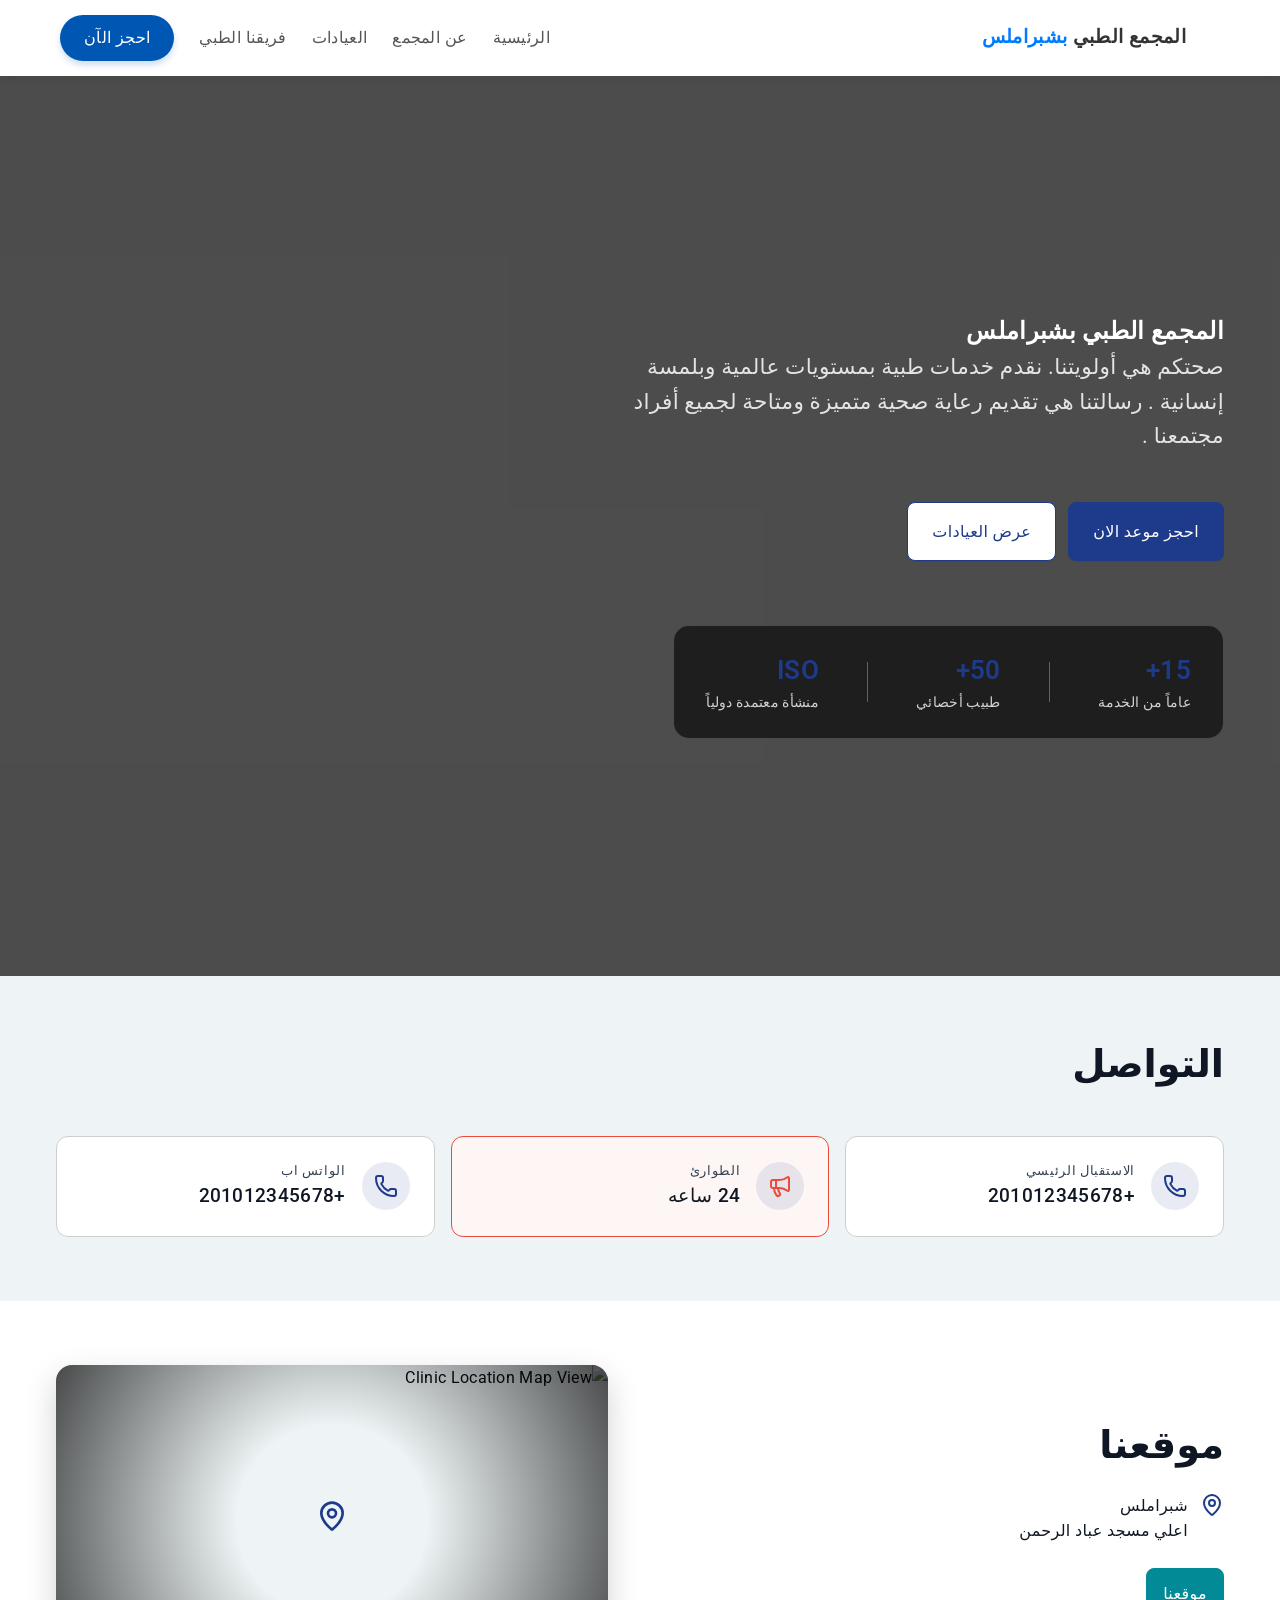
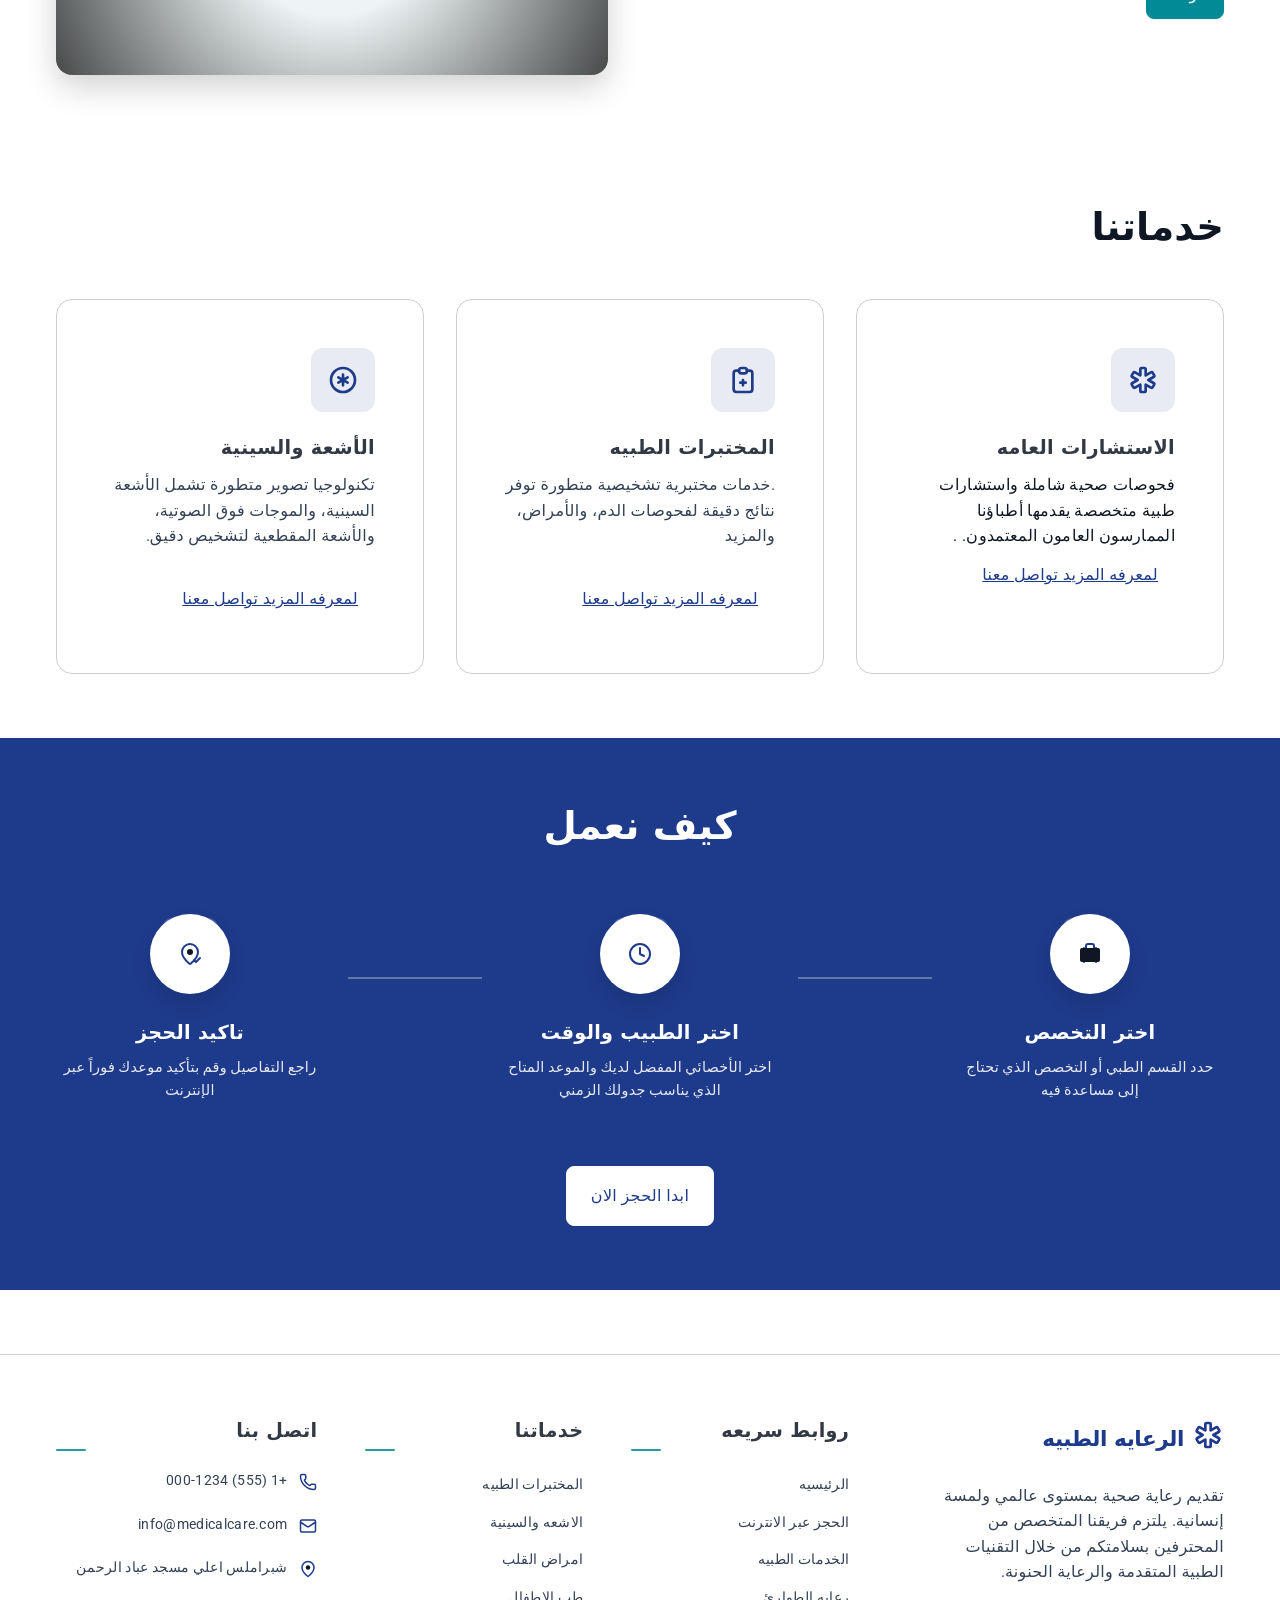
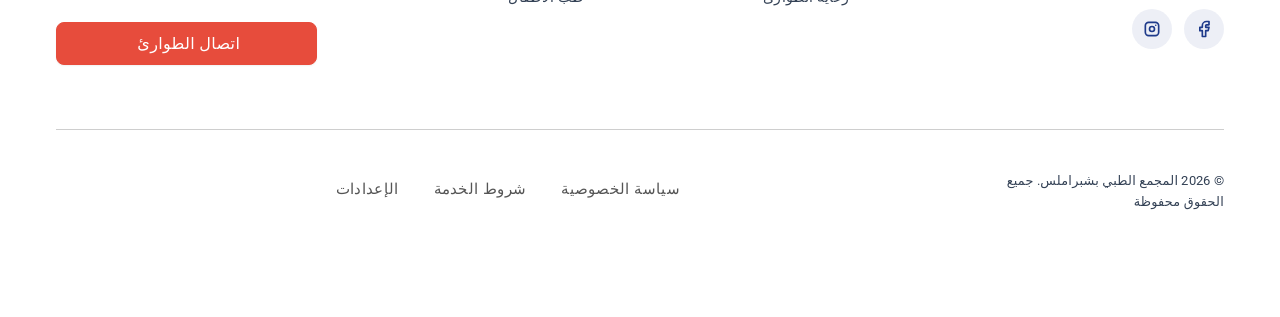
==== index.html @ 9fb85fbf "Add files via upload" ====
<!DOCTYPE html>
<html lang="ar" dir="rtl">
  <head>
    <title>المجمع الطبي بشبراملس</title>
    <meta property="og:title" content="الرعاية الطبية - Medical Care" />
    <meta name="viewport" content="width=device-width, initial-scale=1.0" />
    <meta charset="utf-8" />
    <meta property="twitter:card" content="summary_large_image" />
    <link rel="stylesheet" href="style.css">
    <link rel="stylesheet" href="index.css">
    <link rel="stylesheet" href="https://cdnjs.cloudflare.com/ajax/libs/font-awesome/6.6.0/css/all.min.css" integrity="sha512-Kc323vGBEqzTmouAECnVceyQqyqdsSiqLQISBL29aUW4U/M7pSPA/gEUZQqv1cwx4OnYxTxve5UMg5GT6L4JJg==" crossorigin="anonymous" referrerpolicy="no-referrer" />

    <style data-tag="reset-style-sheet">
      html {  line-height: 1.15;}body {  margin: 0;}* {  box-sizing: border-box;  border-width: 0;  border-style: solid;  -webkit-font-smoothing: antialiased;}p,li,ul,pre,div,h1,h2,h3,h4,h5,h6,figure,blockquote,figcaption {  margin: 0;  padding: 0;}button {  background-color: transparent;}button,input,optgroup,select,textarea {  font-family: inherit;  font-size: 100%;  line-height: 1.15;  margin: 0;}button,select {  text-transform: none;}button,[type="button"],[type="reset"],[type="submit"] {  -webkit-appearance: button;  color: inherit;}button::-moz-focus-inner,[type="button"]::-moz-focus-inner,[type="reset"]::-moz-focus-inner,[type="submit"]::-moz-focus-inner {  border-style: none;  padding: 0;}button:-moz-focus,[type="button"]:-moz-focus,[type="reset"]:-moz-focus,[type="submit"]:-moz-focus {  outline: 1px dotted ButtonText;}a {  color: inherit;  text-decoration: inherit;}pre {  white-space: normal;}input {  padding: 2px 4px;}img {  display: block;}details {  display: block;  margin: 0;  padding: 0;}summary::-webkit-details-marker {  display: none;}[data-thq="accordion"] [data-thq="accordion-content"] {  max-height: 0;  overflow: hidden;  transition: max-height 0.3s ease-in-out;  padding: 0;}[data-thq="accordion"] details[data-thq="accordion-trigger"][open] + [data-thq="accordion-content"] {  max-height: 1000vh;}details[data-thq="accordion-trigger"][open] summary [data-thq="accordion-icon"] {  transform: rotate(180deg);}html { scroll-behavior: smooth  }
    </style>
    <style data-tag="default-style-sheet">
      html {
        font-family: Roboto;
        font-size: 1rem;
      }

      body {
        font-weight: 400;
        font-style:normal;
        text-decoration: undefined;
        text-transform: undefined;
        letter-spacing: 0.02em;
        line-height: 1.6;
        color: var(--color-on-surface);
        background: var(--color-surface);

        fill: var(--color-on-surface);
      }
    </style>
    <link
      rel="stylesheet"
      href="https://unpkg.com/animate.css@4.1.1/animate.css"
    />
    <link
      rel="stylesheet"
      href="https://fonts.googleapis.com/css2?family=Google+Sans:ital,wght@0,400;0,500;0,600;0,700;1,400;1,500;1,600;1,700&amp;display=swap"
      data-tag="font"
    />
    <link
      rel="stylesheet"
      href="https://fonts.googleapis.com/css2?family=Roboto:ital,wght@0,100;0,200;0,300;0,400;0,500;0,600;0,700;0,800;0,900;1,100;1,200;1,300;1,400;1,500;1,600;1,700;1,800;1,900&amp;display=swap"
      data-tag="font"
    />
    <link
      rel="stylesheet"
      href="https://fonts.googleapis.com/css2?family=Inter:ital,wght@0,100;0,200;0,300;0,400;0,500;0,600;0,700;0,800;0,900;1,100;1,200;1,300;1,400;1,500;1,600;1,700;1,800;1,900&amp;display=swap"
      data-tag="font"
    />
    <link
      rel="stylesheet"
      href="https://fonts.googleapis.com/css2?family=Noto+Sans:ital,wght@0,100;0,200;0,300;0,400;0,500;0,600;0,700;0,800;0,900;1,100;1,200;1,300;1,400;1,500;1,600;1,700;1,800;1,900&amp;display=swap"
      data-tag="font"
    />
    <link
      rel="stylesheet"
      href="https://fonts.googleapis.com/css2?family=STIX+Two+Text:ital,wght@0,400;0,500;0,600;0,700;1,400;1,500;1,600;1,700&amp;display=swap"
      data-tag="font"
    />
    <link
      rel="stylesheet"
      href="https://unpkg.com/@teleporthq/teleport-custom-scripts/dist/style.css"
    />
  </head>
  <body>
    <link rel="stylesheet" href="./style.css" /><style>
    html, body {
        margin: 0 !important;
        padding: 0 !important;
    }
    .home-container1 {
        padding-top: 0px !important;
        margin-top: 0px !important;
    }
    .custom-nav-container {
        width: 100%;
        background-color: #ffffff;
        box-shadow: 0 2px 10px rgba(0,0,0,0.1);
        position: relative;
        z-index: 9999;
        margin: 0;
        padding: 0;
        direction: rtl;
        font-family: 'Segoe UI', Tahoma, Geneva, Verdana, sans-serif;
    }
    .custom-nav-wrapper {
        max-width: 1200px;
        margin: 0 auto;
        display: flex;
        justify-content: space-between;
        align-items: center;
        padding: 15px 20px;
    }
    .custom-nav-brand {
        display: flex;
        align-items: center;
        gap: 10px;
        text-decoration: none;
        color: #333333;
    }
    .custom-nav-logo-icon {
        color: #007bff;
        display: flex;
        align-items: center;
    }
    .custom-nav-brand-text {
        font-size: 1.2rem;
        font-weight: bold;
    }
    .custom-nav-brand-text span {
        color: #007bff;
    }
    .custom-nav-links {
        display: flex;
        align-items: center;
        gap: 25px;
    }
    .custom-nav-links a {
        text-decoration: none;
        color: #555555;
        font-weight: 500;
        transition: color 0.3s ease;
        font-size: 1rem;
    }
    .custom-nav-links a:hover {
        color: #007bff;
    }
    .custom-nav-btn {
        background-color: #0056b3;
        color: #ffffff !important;
        padding: 10px 24px;
        border-radius: 50px;
        font-weight: bold;
        transition: background-color 0.3s ease, transform 0.2s ease;
        display: inline-block;
        box-shadow: 0 4px 6px rgba(0, 86, 179, 0.2);
    }
    .custom-nav-btn:hover {
        background-color: #004085;
        transform: translateY(-1px);
    }
    @media (max-width: 768px) {
        .custom-nav-links { gap: 15px; }
        .custom-nav-brand-text { font-size: 1rem; }
        .custom-nav-btn { padding: 8px 16px; font-size: 0.9rem; }
    }
</style>

<div class="custom-nav-container">
    <div class="custom-nav-wrapper">
        <a href="index.html" class="custom-nav-brand">
            <div class="custom-nav-logo-icon">
                <svg width="24" xmlns="http://www.w3.org/2000/svg" height="24" viewBox="0 0 24 24">
                    <path d="M21 21-15.005A2 2 0 0 1 4 19.2V2.803L6.572 5.402a2 2 0 0 0 2.732.732l-.873.138a2 2 0 0 0 .805 2.594L5.999 12l-2.427 1.402a2 2 0 0 0-.732 2.732l1.732 1.003l2.32a2 2 0 0 0 2.649.6L9 17.196V20a2 2 0 0 0 2 2h2l1.15-2a2 2 0 0 0 1.5-2.004l2.428 1.403a2 2 0 0 0 2.732-.732l1-1.732l1-1.732a2 2 0 0 0-.805-2.594L18 12l2.428-1.402a2 2 0 0 0 .732-2.732l-1-1.732l-1-1.732a2 2 0 0 0-2.649-.6L15 6.02V4n2 2a2 2 0 0 0 2-2z" fill="currentColor"></path>
                </svg>
            </div>
            <span class="custom-nav-brand-text">المجمع الطبي <span>بشبراملس</span></span>
        </a>

        <div class="custom-nav-links">
            <a href="index.html">الرئيسية</a>
            <a href="about the complex.html">عن المجمع</a>
            <a href="clinics.html">العيادات</a>
            <a href="emergency.html">فريقنا الطبي</a>
            <a href="about the complex.html#bookingForm" class="custom-nav-btn">احجز الآن</a>
        </div>
    </div>
</div>
     <div class="navigation-container2">
              <div class="navigation-container3">
                <script defer="" data-name="navigation-controls">
                  document.addEventListener('DOMContentLoaded', function() {
                    (function(){
                      const nav = document.getElementById("mainNav")
                      const mobileToggle = document.getElementById("mobileMenuToggle")
                      const mobileClose = document.getElementById("mobileMenuClose")
                      const mobileOverlay = document.getElementById("mobileOverlay")
                      const mobileLinks = document.querySelectorAll(".navigation-mobile-link")

                      const openMenu = () => {
                        mobileOverlay.classList.add("is-active")
                        document.body.style.overflow = "hidden"
                        mobileToggle.setAttribute("aria-expanded", "true")
                      }

                      const closeMenu = () => {
                        mobileOverlay.classList.remove("is-active")
                        document.body.style.overflow = ""
                        mobileToggle.setAttribute("aria-expanded", "false")
                      }

                      mobileToggle.addEventListener("click", openMenu)
                      mobileClose.addEventListener("click", closeMenu)

                      mobileLinks.forEach((link) => {
                        link.addEventListener("click", closeMenu)
                      })

                      document.addEventListener("keydown", (e) => {
                        if (e.key === "Escape" && mobileOverlay.classList.contains("is-active")) {
                          closeMenu()
                        }
                      })

                      let lastScroll = 0
                      window.addEventListener("scroll", () => {
                        const currentScroll = window.pageYOffset

                        if (currentScroll <= 0) {
                          nav.style.transform = "translateY(0)"
                          return
                        }

                        if (currentScroll > lastScroll && currentScroll > 100) {
                          nav.style.transform = "translateY(-100%)"
                        } else {
                          nav.style.transform = "translateY(0)"
                        }

                        lastScroll = currentScroll
                      })

                      const themeToggle = document.getElementById("themeToggle")
                      const html = document.documentElement

                      // Initialize theme from localStorage or system preference
                      const storedTheme = localStorage.getItem("theme") || (window.matchMedia("(prefers-color-scheme: dark)").matches ? "dark" : "light")

                      applyTheme(storedTheme)

                      function applyTheme(theme) {
                        const suffix = theme === "dark" ? "dark" : "light"

                        // Update ALL active color variables to point to the correct theme
                        html.style.setProperty("--color-primary", `var(--color-primary-${suffix})`)
                        html.style.setProperty("--color-secondary", `var(--color-secondary-${suffix})`)
                        html.style.setProperty("--color-accent", `var(--color-accent-${suffix})`)
                        html.style.setProperty("--color-neutral", `var(--color-neutral-${suffix})`)
                        html.style.setProperty("--color-surface", `var(--color-surface-${suffix})`)
                        html.style.setProperty("--color-on-surface", `var(--color-on-surface-${suffix})`)
                        html.style.setProperty("--color-on-surface-secondary", `var(--color-on-surface-secondary-${suffix})`)
                        html.style.setProperty("--color-on-primary", `var(--color-on-primary-${suffix})`)
                        html.style.setProperty("--color-surface-elevated", `var(--color-surface-elevated-${suffix})`)
                        html.style.setProperty("--color-on-secondary", `var(--color-on-secondary-${suffix})`)
                        html.style.setProperty("--color-on-accent", `var(--color-on-accent-${suffix})`)
                        html.style.setProperty("--color-border", `var(--color-border-${suffix})`)
                        html.style.setProperty("--color-outline", `var(--color-outline-${suffix})`)
                        html.style.setProperty("--color-overlay", `var(--color-overlay-${suffix})`)
                        html.style.setProperty("--color-backplate", `var(--color-backplate-${suffix})`)
                        html.style.setProperty("--color-scrim", `var(--color-scrim-${suffix})`)

                        html.setAttribute("data-theme", theme)
                        localStorage.setItem("theme", theme)
                      }

                      function toggleTheme() {
                        const currentTheme = html.getAttribute("data-theme")
                        const newTheme = currentTheme === "light" ? "dark" : "light"
                        applyTheme(newTheme)
                      }

                      if (themeToggle) {
                        themeToggle.addEventListener("click", toggleTheme)
                      }
                    })()
                  });
                </script>
              </div>
            </div>
            <div class="navigation-container4">
              <div class="navigation-container5">
                <style>
                  [data-theme="light"] .navigation-icon-dark {
                    display: block;
                  }
                  [data-theme="dark"] .navigation-icon-light {
                    display: block;
                  }
                  @media (prefers-reduced-motion: reduce) {
                  .navigation-mobile-overlay {
                    transition: none;
                  }
                  }
                </style>
              </div>
            </div>
          </div>
        </navigation-wrapper>
        <div class="home-container2">
          <div class="home-container3">
            <style>
              section {
                padding: var(--spacing-4xl) 0;
                overflow: hidden;
              }
            </style>
          </div>
        </div>
        <section class="hero-section">
          <div class="hero-background">
            <video
              src="https://videos.pexels.com/video-files/5722220/5722220-hd_2048_1080_25fps.mp4"
              loop="true"
              muted="true"
              autoplay="true"
              playsinline="true"
              class="hero-video"
            ></video>
            <div class="hero-overlay"></div>
          </div>
          <div class="hero-container">
            <div class="hero-content">
              <h1>المجمع الطبي بشبراملس</h1> 
              
              <p class="home-hero-subtitle hero-subtitle">
                صحتكم هي أولويتنا. نقدم خدمات طبية بمستويات عالمية وبلمسة إنسانية . رسالتنا هي تقديم رعاية صحية متميزة ومتاحة لجميع أفراد مجتمعنا .
              </p>
              <div class="hero-actions">
                <a href="about the complex.html#bookingForm">
                  <div class="btn btn-lg btn-primary">
                    <span>احجز موعد الان</span>
                  </div>
                </a>
                <a href="clinics.html">
                  <div class="btn btn-outline btn-lg">
                    <span>عرض العيادات</span>
                  </div>
                </a>
              </div>
            </div>
            <div class="hero-trust-strip">
              <div class="trust-item">
                <span class="trust-value">15+</span>
                <span class="trust-label">عاماً من الخدمة</span>
              </div>
              <div class="trust-divider"></div>
              <div class="trust-item">
                <span class="trust-value">50+</span>
                <span class="trust-label">طبيب أخصائي</span>
              </div>
              <div class="trust-divider"></div>
              <div class="trust-item">
                <span class="trust-value">ISO</span>
                <span class="trust-label">منشأة معتمدة دولياً</span>
              </div>
            </div>
          </div>
        </section>
        <section class="contact-numbers-section">
          <div class="section-container">
            <h2 class="section-title">التواصل</h2>
            <div class="contact-grid">
              <div class="contact-card">
                <div class="contact-icon-wrapper">
                  <svg
                    width="24"
                    xmlns="http://www.w3.org/2000/svg"
                    height="24"
                    viewBox="0 0 24 24"
                  >
                    <path
                      d="M13.832 16.568a1 1 0 0 0 1.213-.303l.355-.465A2 2 0 0 1 17 15h3a2 2 0 0 1 2 2v3a2 2 0 0 1-2 2A18 18 0 0 1 2 4a2 2 0 0 1 2-2h3a2 2 0 0 1 2 2v3a2 2 0 0 1-.8 1.6l-.468.351a1 1 0 0 0-.292 1.233a14 14 0 0 0 6.392 6.384"
                      fill="none"
                      stroke="currentColor"
                      stroke-width="2"
                      stroke-linecap="round"
                      stroke-linejoin="round"
                    ></path>
                  </svg>
                </div>
                <div class="contact-info">
                  <span class="contact-label">الاستقبال الرئيسي</span>
                  <a href="tel:+18005550100">
                    <div class="contact-value">
                      <span>+201012345678</span>
                    </div>
                  </a>
                </div>
              </div>
              <div class="contact-card emergency">
                <div class="contact-icon-wrapper">
                  <svg
                    width="24"
                    xmlns="http://www.w3.org/2000/svg"
                    height="24"
                    viewBox="0 0 24 24"
                  >
                    <g
                      fill="none"
                      stroke="currentColor"
                      stroke-width="2"
                      stroke-linecap="round"
                      stroke-linejoin="round"
                    >
                      <path
                        d="M11 6a13 13 0 0 0 8.4-2.8A1 1 0 0 1 21 4v12a1 1 0 0 1-1.6.8A13 13 0 0 0 11 14H5a2 2 0 0 1-2-2V8a2 2 0 0 1 2-2z"
                      ></path>
                      <path
                        d="M6 14a12 12 0 0 0 2.4 7.2a2 2 0 0 0 3.2-2.4A8 8 0 0 1 10 14M8 6v8"
                      ></path>
                    </g>
                  </svg>
                </div>
                <div class="contact-info">
                  <span class="contact-label">الطوارئ</span>
                  <a href="tel:911">
                    <div class="contact-value"><span>24 ساعه</span></div>
                  </a>
                </div>
              </div>
              <div class="contact-card">
                <div class="contact-icon-wrapper">
                  <svg
                    width="24"
                    xmlns="http://www.w3.org/2000/svg"
                    height="24"
                    viewBox="0 0 24 24"
                  >
                    <path
                      d="M13.832 16.568a1 1 0 0 0 1.213-.303l.355-.465A2 2 0 0 1 17 15h3a2 2 0 0 1 2 2v3a2 2 0 0 1-2 2A18 18 0 0 1 2 4a2 2 0 0 1 2-2h3a2 2 0 0 1 2 2v3a2 2 0 0 1-.8 1.6l-.468.351a1 1 0 0 0-.292 1.233a14 14 0 0 0 6.392 6.384"
                      fill="none"
                      stroke="currentColor"
                      stroke-width="2"
                      stroke-linecap="round"
                      stroke-linejoin="round"
                    ></path>
                  </svg>
                </div>
                <div class="contact-info">
                  <span class="contact-label">الواتس اب</span>
                  <a href="https://wa.me/qr/KS53A2QT54MGC1">
                    <div class="contact-value">
                      <span>+201012345678</span>
                    </div>
                  </a>
                </div>
              </div>
            </div>
          </div>
        </section>
        <section class="location-section">
          <div class="section-container">
            <div class="location-split">
              <div class="location-content">
                <h2 class="section-title">موقعنا</h2>
                <div class="address-block">
                  <div class="address-icon">
                    <svg
                      width="24"
                      xmlns="http://www.w3.org/2000/svg"
                      height="24"
                      viewBox="0 0 24 24"
                    >
                      <g
                        fill="none"
                        stroke="currentColor"
                        stroke-width="2"
                        stroke-linecap="round"
                        stroke-linejoin="round"
                      >
                        <path
                          d="M20 10c0 4.993-5.539 10.193-7.399 11.799a1 1 0 0 1-1.202 0C9.539 20.193 4 14.993 4 10a8 8 0 0 1 16 0"
                        ></path>
                        <circle r="3" cx="12" cy="10"></circle>
                      </g>
                    </svg>
                  </div>
                  <div class="address-details">
                    <p class="section-content">
                      <span>شبراملس</span>
                      <br />
                      <span>اعلي مسجد عباد الرحمن</span>
                    </p>
                  </div>
                </div>
                
                <a
                  href="https://maps.google.com"
                  target="_blank"
                  rel="noreferrer noopener"
                >
                  <div target="_blank" class="btn btn-accent">
                    <span>موقعنا</span>
                  </div>
                </a>
              </div>
              <div class="location-map">
                <div class="map-placeholder">
                  <img
                    alt="Clinic Location Map View"
                    src="https://images.pexels.com/photos/7789616/pexels-photo-7789616.jpeg?auto=compress&amp;cs=tinysrgb&amp;w=1500"
                    class="map-img"
                  />
                  <div class="map-overlay">
                    <div class="map-marker">
                      <svg
                        width="32"
                        xmlns="http://www.w3.org/2000/svg"
                        height="32"
                        viewBox="0 0 24 24"
                      >
                        <g
                          fill="none"
                          stroke="var(--color-primary)"
                          stroke-width="2"
                          stroke-linecap="round"
                          stroke-linejoin="round"
                        >
                          <path
                            d="M20 10c0 4.993-5.539 10.193-7.399 11.799a1 1 0 0 1-1.202 0C9.539 20.193 4 14.993 4 10a8 8 0 0 1 16 0"
                          ></path>
                          <circle r="3" cx="12" cy="10"></circle>
                        </g>
                      </svg>
                    </div>
                  </div>
                </div>
              </div>
            </div>
          </div>
        </section>
        
        <section id="services" class="services-section">
          <div class="section-container">
            <h2 class="section-title">خدماتنا</h2>
            <div class="services-grid">
              <div class="service-card">
                <div class="service-icon">
                  <svg
                    width="32"
                    xmlns="http://www.w3.org/2000/svg"
                    height="32"
                    viewBox="0 0 24 24"
                  >
                    <path
                      d="M13 3a1 1 0 0 1 1 1v4.535l3.928-2.267a1 1 0 0 1 1.366.366l1 1.732a1 1 0 0 1-.366 1.366L16.001 12l3.927 2.269a1 1 0 0 1 .366 1.366l-1 1.732a1 1 0 0 1-1.366.366L14 15.464V20a1 1 0 0 1-1 1h-2a1 1 0 0 1-1-1v-4.536l-3.928 2.268a1 1 0 0 1-1.366-.366l-1-1.732a1 1 0 0 1 .366-1.366L7.999 12L4.072 9.732a1 1 0 0 1-.366-1.366l1-1.732a1 1 0 0 1 1.366-.366L10 8.535V4a1 1 0 0 1 1-1z"
                      fill="none"
                      stroke="currentColor"
                      stroke-width="2"
                      stroke-linecap="round"
                      stroke-linejoin="round"
                    ></path>
                  </svg>
                </div>
                <h3 class="section-subtitle">الاستشارات العامه</h3>
                <p>فحوصات صحية شاملة واستشارات طبية متخصصة يقدمها أطباؤنا الممارسون العامون المعتمدون.
                  
                  .
                </p>
                <a href="#services">
                  <div class="btn btn-link"><span>لمعرفه المزيد تواصل معنا</span></div>
                </a>
              </div>
              <div class="service-card">
                <div class="service-icon">
                  <svg
                    width="32"
                    xmlns="http://www.w3.org/2000/svg"
                    height="32"
                    viewBox="0 0 24 24"
                  >
                    <g
                      fill="none"
                      stroke="currentColor"
                      stroke-width="2"
                      stroke-linecap="round"
                      stroke-linejoin="round"
                    >
                      <path
                        d="M9 5H7a2 2 0 0 0-2 2v12a2 2 0 0 0 2 2h10a2 2 0 0 0 2-2V7a2 2 0 0 0-2-2h-2"
                      ></path>
                      <path
                        d="M9 5a2 2 0 0 1 2-2h2a2 2 0 0 1 2 2a2 2 0 0 1-2 2h-2a2 2 0 0 1-2-2m1 9h4m-2-2v4"
                      ></path>
                    </g>
                  </svg>
                </div>
                <h3 class="section-subtitle">المختبرات الطبيه</h3>
                <p class="section-content">
                  
                 .خدمات مختبرية تشخيصية متطورة توفر نتائج دقيقة لفحوصات الدم، والأمراض، والمزيد
                </p>
                <a href="#services">
                  <div class="btn btn-link"><span>لمعرفه المزيد تواصل معنا </span></div>
                </a>
              </div>
              <div class="service-card">
                <div class="service-icon">
                  <svg
                    width="32"
                    xmlns="http://www.w3.org/2000/svg"
                    height="32"
                    viewBox="0 0 24 24"
                  >
                    <path
                      d="M3 12a9 9 0 1 0 18 0a9 9 0 0 0-18 0m9-4v8m3.5-6l-7 4m7 0l-7-4"
                      fill="none"
                      stroke="currentColor"
                      stroke-width="2"
                      stroke-linecap="round"
                      stroke-linejoin="round"
                    ></path>
                  </svg>
                </div>
                <h3 class="section-subtitle">الأشعة والسينية</h3>
                <p class="section-content">
                  تكنولوجيا تصوير متطورة تشمل الأشعة السينية، والموجات فوق الصوتية، والأشعة المقطعية لتشخيص دقيق.
                </p>
                <a href="#services">
                  <div class="btn btn-link"><span>لمعرفه المزيد تواصل معنا</span></div>
                </a>
              </div>
            </div>
          </div>
        </section>
        <section class="process-section">
          <div class="section-container">
            <h2 class="section-title">كيف نعمل</h2>
            <div class="process-steps">
              <div class="step-item">
                <div class="step-number"><span>01</span></div>
                <div class="step-icon">
                  <svg
                    width="24"
                    xmlns="http://www.w3.org/2000/svg"
                    height="24"
                    viewBox="0 0 24 24"
                  >
                    <path
                      d="M12 11v4m2-2h-4m6-7V4a2 2 0 0 0-2-2h-4a2 2 0 0 0-2 2v2m10 0v14M6 6v14"
                      fill="none"
                      stroke="currentColor"
                      stroke-width="2"
                      stroke-linecap="round"
                      stroke-linejoin="round"
                    ></path>
                    <rect x="2" y="6" rx="2" width="20" height="14"></rect>
                  </svg>
                </div>
                <h4 class="step-title">اختر التخصص</h4>
                <p class="section-content">
                 حدد القسم الطبي أو التخصص الذي تحتاج إلى مساعدة فيه
                </p>
              </div>
              <div class="step-connector"></div>
              <div class="step-item">
                <div class="step-number"><span>02</span></div>
                <div class="step-icon">
                  <svg
                    width="24"
                    xmlns="http://www.w3.org/2000/svg"
                    height="24"
                    viewBox="0 0 24 24"
                  >
                    <g
                      fill="none"
                      stroke="currentColor"
                      stroke-width="2"
                      stroke-linecap="round"
                      stroke-linejoin="round"
                    >
                      <circle r="10" cx="12" cy="12"></circle>
                      <path d="M12 6v6l4 2"></path>
                    </g>
                  </svg>
                </div>
                <h4 class="step-title">اختر الطبيب والوقت</h4>
                <p class="section-content">
              اختر الأخصائي المفضل لديك والموعد المتاح الذي يناسب جدولك الزمني
                </p>
              </div>
              <div class="step-connector"></div>
              <div class="step-item">
                <div class="step-number"><span>03</span></div>
                <div class="step-icon">
                  <svg
                    width="24"
                    xmlns="http://www.w3.org/2000/svg"
                    height="24"
                    viewBox="0 0 24 24"
                  >
                    <path
                      d="m16 18l2 2l4-4M20 10c0 4.993-5.539 10.193-7.399 11.799a1 1 0 0 1-1.202 0C9.539 20.193 4 14.993 4 10a8 8 0 0 1 16 0"
                      fill="none"
                      stroke="currentColor"
                      stroke-width="2"
                      stroke-linecap="round"
                      stroke-linejoin="round"
                    ></path>
                    <circle r="3" cx="12" cy="10"></circle>
                  </svg>
                </div>
                <h4 class="step-title">تاكيد الحجز</h4>
                <p class="section-content">
                  راجع التفاصيل وقم بتأكيد موعدك فوراً عبر الإنترنت
                </p>
              </div>
            </div>
            <div class="process-footer">
              <a href="about the complex.html#bookingForm">
                <div class="btn btn-lg btn-primary">
                  <span>ابدا الحجز الان</span>
                </div>
              </a>
            </div>
          </div>
        </section>
        <section class="testimonials-section">
          
        <div class="home-container4">
          <div class="home-container5">
            <script defer="" data-name="medical-care-logic">
              document.addEventListener('DOMContentLoaded', function() {
                (function(){
                  const updateStatus = () => {
                    const indicator = document.getElementById("status-indicator")
                    if (!indicator) return

                    const now = new Date()
                    const day = now.getDay() // 0 is Sunday, 1 is Monday...
                    const hour = now.getHours()
                    const minutes = now.getMinutes()
                    const currentTime = hour + minutes / 60

                    const statusText = indicator.querySelector(".status-text")

                    // Highlighting current day in table
                    const rows = document.querySelectorAll(".hours-table tbody tr")
                    rows.forEach((row) => {
                      if (parseInt(row.dataset.day) === day) {
                        row.classList.add("active-day")
                      } else {
                        row.classList.remove("active-day")
                      }
                    })

                    let isOpen = false

                    // Simplified logic based on provided schedule
                    // Mon-Thu: 8-1, 4-9
                    if (day >= 1 && day <= 4) {
                      if ((currentTime >= 8 && currentTime < 13) || (currentTime >= 16 && currentTime < 21)) {
                        isOpen = true
                      }
                    }
                    // Fri: 8-12
                    else if (day === 5) {
                      if (currentTime >= 8 && currentTime < 12) {
                        isOpen = true
                      }
                    }
                    // Sat: 9-2
                    else if (day === 6) {
                      if (currentTime >= 9 && currentTime < 14) {
                        isOpen = true
                      }
                    }
                    // Sun: Closed (isOpen remains false)

                    if (isOpen) {
                      indicator.classList.add("open")
                      indicator.classList.remove("closed")
                      statusText.textContent = "مفتوح الان"
                    } else {
                      indicator.classList.add("closed")
                      indicator.classList.remove("open")
                      statusText.textContent = "Closed Now"
                    }
                  }

                  const initCarousel = () => {
                    const track = document.getElementById("testimonial-track")
                    const prevBtn = document.getElementById("prev-btn")
                    const nextBtn = document.getElementById("next-btn")
                    if (!track || !prevBtn || !nextBtn) return

                    let index = 0

                    const updateCarousel = () => {
                      const cardWidth = track.querySelector(".testimonial-card").offsetWidth
                      const gap = 24 // var(--spacing-xl)
                      track.style.transform = `translateX(-${index * (cardWidth + gap)}px)`
                    }

                    nextBtn.addEventListener("click", () => {
                      const totalCards = track.querySelectorAll(".testimonial-card").length
                      const visibleCards = window.innerWidth > 991 ? 3 : window.innerWidth > 767 ? 2 : 1
                      if (index < totalCards - visibleCards) {
                        index++
                        updateCarousel()
                      } else {
                        index = 0
                        updateCarousel()
                      }
                    })

                    prevBtn.addEventListener("click", () => {
                      if (index > 0) {
                        index--
                        updateCarousel()
                      } else {
                        const totalCards = track.querySelectorAll(".testimonial-card").length
                        const visibleCards = window.innerWidth > 991 ? 3 : window.innerWidth > 767 ? 2 : 1
                        index = totalCards - visibleCards
                        updateCarousel()
                      }
                    })

                    window.addEventListener("resize", updateCarousel)
                  }

                  // Execute
                  updateStatus()
                  initCarousel()
                })()
              });
            </script>
          </div>
        </div>
        <div class="home-container6">
          <div class="home-container7">
            <style>
                      @keyframes bounce {0%,100% {transform: translateY(0);}
              50% {transform: translateY(-15px);}}
            </style>
          </div>
        </div>
        <footer-wrapper class="footer-wrapper">
          <!--Footer component-->
          <div class="footer-container1">
            <footer class="footer-root">
              <div class="footer-container">
                <div class="footer-main-grid">
                  <div class="footer-column footer-brand-col">
                    <a href="Homepage.html">
                      <div class="footer-logo-link">
                        <div class="footer-logo-icon">
                          <svg
                            width="32"
                            xmlns="http://www.w3.org/2000/svg"
                            height="32"
                            viewBox="0 0 24 24"
                          >
                            <path
                              d="M13 3a1 1 0 0 1 1 1v4.535l3.928-2.267a1 1 0 0 1 1.366.366l1 1.732a1 1 0 0 1-.366 1.366L16.001 12l3.927 2.269a1 1 0 0 1 .366 1.366l-1 1.732a1 1 0 0 1-1.366.366L14 15.464V20a1 1 0 0 1-1 1h-2a1 1 0 0 1-1-1v-4.536l-3.928 2.268a1 1 0 0 1-1.366-.366l-1-1.732a1 1 0 0 1 .366-1.366L7.999 12L4.072 9.732a1 1 0 0 1-.366-1.366l1-1.732a1 1 0 0 1 1.366-.366L10 8.535V4a1 1 0 0 1 1-1z"
                              fill="none"
                              stroke="currentColor"
                              stroke-width="2"
                              stroke-linecap="round"
                              stroke-linejoin="round"
                            ></path>
                          </svg>
                        </div>
                        <span class="footer-brand-name">الرعايه الطبيه</span>
                      </div>
                    </a>
                    <p class="section-content footer-description">
                     تقديم رعاية صحية بمستوى عالمي ولمسة إنسانية. يلتزم فريقنا المتخصص من المحترفين بسلامتكم من خلال التقنيات الطبية المتقدمة والرعاية الحنونة.
                    </p>
                    <div class="footer-social-wrapper">
                      <a href="#">
                        <div aria-label="Facebook" class="footer-social-link">
                          <svg
                            width="20"
                            xmlns="http://www.w3.org/2000/svg"
                            height="20"
                            viewBox="0 0 24 24"
                          >
                            <path
                              d="M7 10v4h3v7h4v-7h3l1-4h-4V8a1 1 0 0 1 1-1h3V3h-3a5 5 0 0 0-5 5v2z"
                              fill="none"
                              stroke="currentColor"
                              stroke-width="2"
                              stroke-linecap="round"
                              stroke-linejoin="round"
                            ></path>
                          </svg>
                        </div>
                      </a>
                      <a href="#">
                        <div aria-label="Instagram" class="footer-social-link">
                          <svg
                            width="20"
                            xmlns="http://www.w3.org/2000/svg"
                            height="20"
                            viewBox="0 0 24 24"
                          >
                            <g
                              fill="none"
                              stroke="currentColor"
                              stroke-width="2"
                              stroke-linecap="round"
                              stroke-linejoin="round"
                            >
                              <path
                                d="M4 8a4 4 0 0 1 4-4h8a4 4 0 0 1 4 4v8a4 4 0 0 1-4 4H8a4 4 0 0 1-4-4z"
                              ></path>
                              <path
                                d="M9 12a3 3 0 1 0 6 0a3 3 0 0 0-6 0m7.5-4.5v.01"
                              ></path>
                            </g>
                          </svg>
                        </div>
                      </a>
                    </div>
                  </div>
                  <div class="footer-column">
                    <h3 class="footer-heading section-subtitle">روابط سريعه</h3>
                    <nav class="footer-nav">
                      <ul class="footer-link-list">
                        <li class="footer-link-item">
                          <a href="index.html">
                            <div class="footer-link"><span>الرئيسيه</span></div>
                          </a>
                        </li>
                       
                        <li class="footer-link-item">
                          <a href="about the complex.html#bookingForm">
                            <div class="footer-link">
                              <span>الحجز عبر الانترنت</span>
                            </div>
                          </a>
                        </li>
                        <li class="footer-link-item">
                          <a href="#services">
                            <div class="footer-link">
                              <span>الخدمات الطبيه</span>
                            </div>
                          </a>
                        </li>
                        <li class="footer-link-item">
                          <a href="#">
                            <div class="footer-link">
                              <span>رعايه الطوارئ</span>
                            </div>
                          </a>
                        </li>
                      </ul>
                    </nav>
                  </div>
                  <div class="footer-column">
                    <h3 class="footer-heading section-subtitle">
                     خدماتنا
                    </h3>
                    <ul class="footer-link-list">
                      <li class="footer-link-item">
                        <a href="#">
                          <div class="footer-link">
                            <span>المختبرات الطبيه</span>
                          </div>
                        </a>
                      </li>
                      <li class="footer-link-item">
                        <a href="#">
                          <div class="footer-link">
                            <span>الاشعه والسينية</span>
                          </div>
                        </a>
                      </li>
                      <li class="footer-link-item">
                        <a href="#">
                          <div class="footer-link"><span>امراض القلب</span></div>
                        </a>
                      </li>
                      <li class="footer-link-item">
                        <a href="#">
                          <div class="footer-link"><span>طب الاطفال</span></div>
                        </a>
                      </li>
                      
                    </ul>
                  </div>
                  <div class="footer-column">
                    <h3 class="footer-heading section-subtitle">اتصل بنا</h3>
                    <div class="footer-contact-list">
                      <div class="footer-contact-item">
                        <div class="footer-contact-icon">
                          <svg
                            width="18"
                            xmlns="http://www.w3.org/2000/svg"
                            height="18"
                            viewBox="0 0 24 24"
                          >
                            <path
                              d="M13.832 16.568a1 1 0 0 0 1.213-.303l.355-.465A2 2 0 0 1 17 15h3a2 2 0 0 1 2 2v3a2 2 0 0 1-2 2A18 18 0 0 1 2 4a2 2 0 0 1 2-2h3a2 2 0 0 1 2 2v3a2 2 0 0 1-.8 1.6l-.468.351a1 1 0 0 0-.292 1.233a14 14 0 0 0 6.392 6.384"
                              fill="none"
                              stroke="currentColor"
                              stroke-width="2"
                              stroke-linecap="round"
                              stroke-linejoin="round"
                            ></path>
                          </svg>
                        </div>
                        <span class="footer-contact-text">
                          +1 (555) 000-1234
                        </span>
                      </div>
                      <div class="footer-contact-item">
                        <div class="footer-contact-icon">
                          <svg
                            width="18"
                            xmlns="http://www.w3.org/2000/svg"
                            height="18"
                            viewBox="0 0 24 24"
                          >
                            <g
                              fill="none"
                              stroke="currentColor"
                              stroke-width="2"
                              stroke-linecap="round"
                              stroke-linejoin="round"
                            >
                              <path
                                d="m22 7l-8.991 5.727a2 2 0 0 1-2.009 0L2 7"
                              ></path>
                              <rect
                                x="2"
                                y="4"
                                rx="2"
                                width="20"
                                height="16"
                              ></rect>
                            </g>
                          </svg>
                        </div>
                        <span class="footer-contact-text">
                          info@medicalcare.com
                        </span>
                      </div>
                      <div class="footer-contact-item">
                        <div class="footer-contact-icon">
                          <svg
                            width="18"
                            xmlns="http://www.w3.org/2000/svg"
                            height="18"
                            viewBox="0 0 24 24"
                          >
                            <path
                              d="M20 10c0 6-8 12-8 12s-8-6-8-12a8 8 0 0 1 16 0Z"
                              fill="none"
                              stroke="currentColor"
                              stroke-width="2"
                              stroke-linecap="round"
                              stroke-linejoin="round"
                            ></path>
                            <circle r="3" cx="12" cy="10"></circle>
                          </svg>
                        </div>
                        <span class="footer-contact-text">
                         شبراملس اعلي مسجد عباد الرحمن
                        </span>
                      </div>
                    </div>
                    <div class="footer-cta-box">
                      <a href="#">
                        <div
                          class="btn footer-emergency-btn btn-sm btn-primary"
                        >
                          <span>اتصال الطوارئ</span>
                          <a href="tel:+201000000000"></a>
                        </div>
                      </a>
                    </div>
                  </div>
                </div>
                <div class="footer-bottom-bar">
                  <div class="footer-copyright section-content">
                    <span>© 2026 المجمع الطبي بشبراملس. جميع الحقوق محفوظة</span>
                  </div>
                 <style>
    /* الحاوية الرئيسية للروابط الثلاثة */
    .footer-links-container {
        display: flex !important;       /* إجبار المتصفح على تفعيل نظام الـ Flex */
        flex-direction: row;            /* جعل الروابط تترتب أفقياً بجانب بعضها */
        justify-content: center;        /* توسيط الروابط في منتصف الشاشة */
        gap: 35px !important;           /* زيادة المسافة الفاصلة بين كل رابط والثاني لإنهاء الالتصاق */
        margin-top: 15px;               /* مسافة علوية عن العناصر السابقة */
        margin-bottom: 20px;            /* مسافة سفلية قبل سطر الحقوق */
        width: 100%;
        direction: rtl;                 /* ترتيب الكلام العربي من اليمين لليسار */
    }

    /* تنسيق الروابط المفردة */
    .footer-custom-link {
        color: #555555 !important;      /* لون رمادي واضح */
        text-decoration: none !important; /* إزالة الخط السفلي الافتراضي */
        font-size: 15px;                /* حجم خط مناسب ومقروء */
        font-family: sans-serif;
        display: inline-block;          /* إعطاء الرابط مساحة خاصة به */
        transition: color 0.3s ease;
    }

    /* تأثير الماوس */
    .footer-custom-link:hover {
        color: #007bff !important;      /* التحول للأزرق عند التمرير */
        text-decoration: underline !important;
    }
</style>

<div class="footer-links-container">
    <a href="legal.html?page=privacy" class="footer-custom-link">سياسة الخصوصية</a>
    <a href="legal.html?page=terms" class="footer-custom-link">شروط الخدمة</a>
    <a href="legal.html?page=settings" class="footer-custom-link">الإعدادات</a>
</div>
                </div>
              </div>
            </footer>
            <div class="footer-container2">
              <div class="footer-container3">
                <script defer="" data-name="footer-interactivity">
                  document.addEventListener('DOMContentLoaded', function() {
                    (function(){
                      // Simple script to handle dynamic year if needed, though 2026 is specified
                      const copyrightElement = document.querySelector(".footer-copyright")
                      if (copyrightElement) {
                        const currentYear = new Date().getFullYear()
                        // Using 2026 as per brand mandate, but logic is here for future
                      }

                      // Emergency button click simulation
                      const emergencyBtn = document.querySelector(".footer-emergency-btn")
                      if (emergencyBtn) {
                        emergencyBtn.addEventListener("click", (e) => {
                          e.preventDefault()
                          // In a real app, this would trigger a phone call or emergency protocol
                          console.log("Emergency protocol initiated...")
                          alert("Connecting to Emergency Services...")
                        })
                      }

                      // Social links hover micro-interaction
                      const socialLinks = document.querySelectorAll(".footer-social-link")
                      socialLinks.forEach((link) => {
                        link.addEventListener("mouseenter", () => {
                          link.style.transition = "all 0.3s cubic-bezier(0.175, 0.885, 0.32, 1.275)"
                        })
                      })
                    })()
                  });
                </script>
              </div>
            </div>
          </div>
        </footer-wrapper>
      </div>
    </div>
  </body>



  
</html>
---- style.css ----
:root {
  --spacing-lg: 1rem;
  --spacing-md: 0.75rem;
  --spacing-sm: 0.5rem;
  --spacing-xl: 1.5rem;
  --spacing-xs: 0.25rem;
  --color-scrim: var(--color-scrim-light);
  --spacing-2xl: 2rem;
  --spacing-3xl: 3rem;
  --spacing-4xl: 4rem;
  --color-accent: var(--color-accent-light);
  --color-border: var(--color-border-light);
  --font-size-lg: clamp(1.125rem, 1.2rem, 1.25rem);
  --font-size-sm: clamp(0.875rem, 0.9rem, 0.95rem);
  --font-size-xl: clamp(1.25rem, 1.35rem, 1.5rem);
  --font-size-xs: clamp(0.75rem, 0.8rem, 0.85rem);
  --color-neutral: var(--color-neutral-light);
  --color-outline: var(--color-outline-light);
  --color-overlay: var(--color-overlay-light);
  --color-primary: var(--color-primary-light);
  --color-surface: var(--color-surface-light);
  --font-size-2xl: clamp(1.5rem, 1.6rem, 1.8rem);
  --font-size-3xl: clamp(2.2rem, 2.4rem, 2.8rem);
  --font-size-4xl: clamp(3rem, 3.4rem, 4rem);
  --font-size-base: clamp(0.95rem, 1rem, 1rem);
  --shadow-level-1: 0 1px 2px rgba(0,0,0,0.06);
  --shadow-level-2: 0 4px 12px rgba(0,0,0,0.10);
  --shadow-level-3: 0 12px 32px rgba(0,0,0,0.18);
  --color-backplate: var(--color-backplate-light);
  --color-on-accent: var(--color-on-accent-light);
  --color-secondary: var(--color-secondary-light);
  --border-radius-lg: 12px;
  --border-radius-md: 8px;
  --border-radius-sm: 4px;
  --border-radius-xl: 16px;
  --color-on-primary: var(--color-on-primary-light);
  --color-on-surface: var(--color-on-surface-light);
  --color-scrim-dark: color-mix(in oklab, #ffffff 70%, transparent);
  --font-family-body: "Roboto", system-ui, -apple-system, "Segoe UI", "Helvetica Neue", Arial, sans-serif;
  --font-weight-body: 400;
  --line-height-body: 1.6;
  --color-accent-dark: #38E0FF;
  --color-border-dark: color-mix(in oklab, var(--color-surface-dark) 85%, white);
  --color-scrim-light: color-mix(in oklab, #000000 70%, transparent);
  --content-max-width: 76rem;
  --border-radius-card: var(--border-radius-md);
  --border-radius-full: 9999px;
  --border-radius-none: 0px;
  --color-accent-light: #028A96;
  --color-border-light: color-mix(in oklab, var(--color-surface-light) 85%, black);
  --color-neutral-dark: #4B5563;
  --color-on-secondary: var(--color-on-secondary-light);
  --color-outline-dark: color-mix(in oklab, var(--color-surface-dark) 70%, white);
  --color-overlay-dark: color-mix(in oklab, #ffffff 40%, transparent);
  --color-primary-dark: #3B5BCB;
  --color-surface-dark: #0F1720;
  --font-style-heading: normal;
  --font-weight-medium: 500;
  --color-neutral-light: #D1D5DB;
  --color-outline-light: color-mix(in oklab, var(--color-surface-light) 70%, black);
  --color-overlay-light: color-mix(in oklab, #000000 40%, transparent);
  --color-primary-light: #1E3A8A;
  --color-surface-light: #FFFFFF;
  --font-family-heading: "Google Sans", system-ui, -apple-system, "Segoe UI", Roboto, "Helvetica Neue", Arial, sans-serif;
  --font-weight-heading: 600;
  --letter-spacing-body: 0.02em;
  --line-height-heading: 1.25;
  --color-backplate-dark: color-mix(in oklab, #ffffff 60%, transparent);
  --color-on-accent-dark: #0F1720;
  --color-secondary-dark: #31C3CC;
  --divider-value-border: 1px solid var(--color-border);
  --dl-layout-size-large: 144px;
  --dl-layout-size-small: 48px;
  --dl-layout-space-unit: 16px;
  --border-radius-control: var(--border-radius-md);
  --color-backplate-light: color-mix(in oklab, #000000 60%, transparent);
  --color-on-accent-light: #FFFFFF;
  --color-on-primary-dark: #0F1720;
  --color-on-surface-dark: #E6F0F6;
  --color-secondary-light: #0A7E83;
  --divider-value-neutral: 1px solid var(--color-neutral);
  --divider-value-outline: 1px solid var(--color-outline);
  --dl-layout-size-medium: 96px;
  --dl-layout-size-xlarge: 192px;
  --dl-layout-size-xsmall: 16px;
  --font-style-subheading: normal;
  --color-on-primary-light: #FFFFFF;
  --color-on-surface-light: #0F1724;
  --color-surface-elevated: var(--color-surface-elevated-light);
  --dl-color-theme-accent1: #FFFFFF;
  --dl-color-theme-accent2: #F5D1B0;
  --dl-layout-radius-round: 50%;
  --dl-layout-size-xxlarge: 288px;
  --letter-spacing-heading: 0.0em;
  --text-transform-heading: none;
  --color-on-secondary-dark: #0F1720;
  --dl-color-theme-primary1: #BF4408;
  --dl-color-theme-primary2: #E65103;
  --dl-layout-size-maxwidth: 1400px;
  --color-on-secondary-light: #FFFFFF;
  --dl-layout-radius-radius2: 2px;
  --dl-layout-radius-radius4: 4px;
  --dl-layout-radius-radius8: 8px;
  --dl-layout-space-halfunit: 8px;
  --dl-layout-space-sixunits: 96px;
  --dl-layout-space-twounits: 32px;
  --dl-color-theme-secondary1: #FFFFFF;
  --dl-color-theme-secondary2: #FBF1EB;
  --dl-layout-space-fiveunits: 80px;
  --dl-layout-space-fourunits: 64px;
  --color-on-surface-secondary: var(--color-on-surface-secondary-light);
  --dl-layout-space-threeunits: 48px;
  --color-surface-elevated-dark: color-mix(in oklab, var(--color-surface-dark) 92%, var(--color-secondary-dark));
  --dl-color-theme-neutral-dark: #191818;
  --dl-layout-radius-cardradius: 8px;
  --color-surface-elevated-light: color-mix(in oklab, var(--color-surface-light) 92%, var(--color-secondary-light));
  --dl-color-theme-neutral-light: #FBFAF9;
  --dl-layout-radius-imageradius: 8px;
  --dl-layout-radius-inputradius: 24px;
  --dl-layout-radius-buttonradius: 24px;
  --color-on-surface-secondary-dark: #B8C6D2;
  --dl-layout-space-oneandhalfunits: 24px;
  --color-on-surface-secondary-light: #334155;
}
 
.button {
  color: var(--dl-color-theme-neutral-dark);
  display: inline-block;
  padding: 0.5rem 1rem;
  border-color: var(--dl-color-theme-neutral-dark);
  border-width: 1px;
  border-radius: 4px;
  background-color: var(--dl-color-theme-neutral-light);
}
 
.input {
  color: var(--dl-color-theme-neutral-dark);
  cursor: auto;
  padding: 0.5rem 1rem;
  border-color: var(--dl-color-theme-neutral-dark);
  border-width: 1px;
  border-radius: 4px;
  background-color: var(--dl-color-theme-neutral-light);
}
 
.textarea {
  color: var(--dl-color-theme-neutral-dark);
  cursor: auto;
  padding: 0.5rem;
  border-color: var(--dl-color-theme-neutral-dark);
  border-width: 1px;
  border-radius: 4px;
  background-color: var(--dl-color-theme-neutral-light);
}
 
.list {
  width: 100%;
  margin: 1em 0px 1em 0px;
  display: block;
  padding: 0px 0px 0px 1.5rem;
  list-style-type: none;
  list-style-position: outside;
}
 
.list-item {
  display: list-item;
}
 
.teleport-show {
  display: flex !important;
  transform: none !important;
}
 
.thq-input {
  color: var(--dl-color-theme-neutral-dark);
  cursor: auto;
  outline: none;
  padding: 0.5rem 1rem;
  align-self: stretch;
  text-align: center;
  border-color: var(--dl-color-theme-neutral-dark);
  border-width: 1px;
  border-radius: var(--dl-layout-radius-inputradius);
  background-color: var(--dl-color-theme-neutral-light);
}
 
.thq-input:focus {
  outline: 1px solid var(--dl-color-theme-primary1);
}
 
.thq-button-filled {
  gap: var(--dl-layout-space-halfunit);
  fill: var(--dl-color-theme-secondary1);
  color: var(--dl-color-theme-secondary1);
  cursor: pointer;
  display: flex;
  transition: 0.3s;
  align-items: center;
  font-weight: bold;
  padding-top: var(--dl-layout-space-halfunit);
  white-space: nowrap;
  border-color: var(--dl-color-theme-primary1);
  border-width: 1px;
  padding-left: var(--dl-layout-space-oneandhalfunits);
  border-radius: var(--dl-layout-radius-buttonradius);
  padding-right: var(--dl-layout-space-oneandhalfunits);
  padding-bottom: var(--dl-layout-space-halfunit);
  justify-content: center;
  background-color: var(--dl-color-theme-primary1);
}
 
.thq-button-filled:hover {
  fill: var(--dl-color-theme-secondary2);
  color: var(--dl-color-theme-secondary2);
  border-color: var(--dl-color-theme-primary2);
  background-color: var(--dl-color-theme-primary2);
}
 
.thq-button-outline {
  gap: var(--dl-layout-space-halfunit);
  fill: var(--dl-color-theme-primary1);
  color: var(--dl-color-theme-primary1);
  border: 1px solid;
  cursor: pointer;
  display: flex;
  transition: 0.3s;
  align-items: center;
  font-weight: bold;
  padding-top: var(--dl-layout-space-halfunit);
  white-space: nowrap;
  border-color: var(--dl-color-theme-primary1);
  padding-left: var(--dl-layout-space-oneandhalfunits);
  border-radius: var(--dl-layout-radius-buttonradius);
  padding-right: var(--dl-layout-space-oneandhalfunits);
  padding-bottom: var(--dl-layout-space-halfunit);
  justify-content: center;
}
 
.thq-button-outline:hover {
  fill: var(--dl-color-theme-secondary2);
  color: var(--dl-color-theme-secondary2);
  border-color: var(--dl-color-theme-primary2);
  background-color: var(--dl-color-theme-primary2);
}
 
.thq-button-flat {
  gap: var(--dl-layout-space-halfunit);
  fill: var(--dl-color-theme-primary1);
  color: var(--dl-color-theme-primary1);
  cursor: pointer;
  display: flex;
  transition: 0.3s;
  align-items: center;
  font-weight: bold;
  padding-top: var(--dl-layout-space-halfunit);
  white-space: nowrap;
  border-color: transparent;
  border-width: 1px;
  padding-left: var(--dl-layout-space-oneandhalfunits);
  border-radius: var(--dl-layout-radius-buttonradius);
  padding-right: var(--dl-layout-space-oneandhalfunits);
  padding-bottom: var(--dl-layout-space-halfunit);
  justify-content: center;
}
 
.thq-button-flat:hover {
  fill: var(--dl-color-theme-secondary1);
  color: var(--dl-color-theme-secondary1);
  border-color: var(--dl-color-theme-primary2);
  background-color: var(--dl-color-theme-primary2);
}
 
.thq-heading-1 {
  font-size: 48px;
  font-family: STIX Two Text;
  font-weight: 700;
  line-height: 1.5;
}
 
.thq-heading-2 {
  font-size: 35px;
  font-family: STIX Two Text;
  font-weight: 600;
  line-height: 1.5;
}
 
.thq-heading-3 {
  font-size: 26px;
  font-family: STIX Two Text;
  font-weight: 600;
  line-height: 1.5;
}
 
.thq-body-large {
  font-size: 18px;
  font-family: Noto Sans;
  line-height: 1.5;
}
 
.thq-body-small {
  font-size: 16px;
  font-family: Noto Sans;
  line-height: 1.5;
}
 
.thq-team-image-round {
  width: 80px;
  height: 80px;
  object-fit: cover;
  border-radius: 50%;
}
 
.thq-section-padding {
  width: 100%;
  display: flex;
  padding: var(--dl-layout-space-fiveunits);
  position: relative;
  align-items: center;
  flex-direction: column;
}
 
.thq-section-max-width {
  width: 100%;
  max-width: var(--dl-layout-size-maxwidth);
}
 
.thq-img-ratio-1-1 {
  width: 100%;
  object-fit: cover;
  aspect-ratio: 1/1;
  border-radius: var(--dl-layout-radius-imageradius);
}
 
.thq-img-ratio-16-9 {
  width: 100%;
  object-fit: cover;
  aspect-ratio: 16/9;
  border-radius: var(--dl-layout-radius-imageradius);
}
 
.thq-img-ratio-4-3 {
  width: 100%;
  object-fit: cover;
  aspect-ratio: 4/3;
  border-radius: var(--dl-layout-radius-imageradius);
}
 
.thq-img-ratio-4-6 {
  width: 100%;
  object-fit: cover;
  aspect-ratio: 4/6;
  border-radius: var(--dl-layout-radius-imageradius);
}
 
.thq-img-round {
  width: 100%;
  border-radius: var(--dl-layout-radius-round);
}
 
.thq-flex-column {
  gap: var(--dl-layout-space-twounits);
  display: flex;
  overflow: hidden;
  position: relative;
  align-items: center;
  flex-direction: column;
}
 
.thq-flex-row {
  gap: var(--dl-layout-space-twounits);
  display: flex;
  overflow: hidden;
  position: relative;
  align-items: center;
}
 
.thq-grid-6 {
  display: grid;
  grid-gap: var(--dl-layout-space-twounits);
  grid-template-columns: 1fr 1fr 1fr 1fr 1fr 1fr;
}
 
.thq-grid-5 {
  display: grid;
  grid-gap: var(--dl-layout-space-twounits);
  grid-template-columns: 1fr 1fr 1fr 1fr 1fr;
}
 
.thq-card {
  gap: var(--dl-layout-space-oneandhalfunits);
  display: flex;
  padding: var(--dl-layout-space-twounits);
  align-items: stretch;
  border-radius: var(--dl-layout-radius-cardradius);
  flex-direction: column;
}
 
.thq-box-shadow {
  box-shadow: 0px 0px 5px -2px var(--dl-color-theme-neutral-dark);
}
 
.thq-grid-3 {
  display: grid;
  grid-gap: var(--dl-layout-space-twounits);
  grid-template-columns: 1fr 1fr 1fr;
}
 
.thq-grid-4 {
  display: grid;
  grid-gap: var(--dl-layout-space-twounits);
  grid-template-columns: 1fr 1fr 1fr 1fr;
}
 
.thq-grid-2 {
  width: 100%;
  display: grid;
  grid-gap: var(--dl-layout-space-twounits);
  grid-template-columns: 1fr 1fr;
}
 
.thq-checkbox {
  width: var(--dl-layout-size-xsmall);
  height: var(--dl-layout-size-xsmall);
}
 
.thq-select {
  cursor: pointer;
  appearance: none;
  padding-top: var(--dl-layout-space-halfunit);
  padding-left: var(--dl-layout-space-unit);
  border-radius: var(--dl-layout-radius-inputradius);
  padding-right: var(--dl-layout-space-twounits);
  padding-bottom: var(--dl-layout-space-halfunit);
  background-color: var(--dl-color-theme-neutral-light);
  background-image: url('data:image/svg+xml;charset=US-ASCII,%3Csvg width%3D%2220%22 height%3D%2220%22 xmlns%3D%22http%3A//www.w3.org/2000/svg%22 viewBox%3D%220 0 20 20%22 fill%3D%22%23000%22%3E%3Cpath d%3D%22M4.293 7.293a1 1 0 011.414 0L10 11.586l4.293-4.293a1 1 0 111.414 1.414l-5 5a1 1 0 01-1.414 0l-5-5a1 1 0 010-1.414z%22/%3E%3C/svg%3E');
  background-repeat: no-repeat;
  background-position: right 8px center;
}
 
.thq-divider-horizontal {
  width: 100%;
  height: 1px;
  background-color: var(--dl-color-theme-neutral-dark);
}
 
.thq-icon-small {
  width: 24px;
  height: 24px;
}
 
.thq-button-icon {
  fill: var(--dl-color-theme-secondary1);
  padding: 3px;
  transition: 0.3s;
  border-radius: var(--dl-layout-radius-round);
}
 
.thq-button-icon:hover {
  fill: var(--dl-color-theme-secondary2);
}
 
.thq-icon-medium {
  width: var(--dl-layout-size-small);
  height: var(--dl-layout-size-small);
}
 
.thq-icon-x-small {
  width: var(--dl-layout-size-xsmall);
  height: var(--dl-layout-size-xsmall);
}
 
.thq-link {
  cursor: pointer;
  display: inline-block;
  overflow: hidden;
  background: linear-gradient(to right, var(--dl-color-theme-primary1) 50%, var(--dl-color-theme-neutral-dark) 50%);
  transition: background-position 300ms ease;
  font-weight: 600;
  background-clip: text;
  background-size: 200% 100%;
  background-position: 100%;
  -webkit-text-fill-color: transparent;
}
 
.thq-link:hover {
  background-position: 0 100%;
}
 
.thq-grid-auto-300 {
  display: grid;
  grid-gap: var(--dl-layout-space-oneandhalfunits);
  grid-template-columns: repeat(auto-fit, minmax(300px, 1fr));
}
 
.thq-animated-group-vertical-reverse {
  gap: var(--dl-layout-space-unit);
  width: 100%;
  display: flex;
  animation: scroll-y 20s linear infinite;
  align-items: flex-start;
  flex-direction: column;
  justify-content: space-around;
  animation-direction: reverse;
}
 
.thq-animated-group-horizontal-reverse {
  gap: var(--dl-layout-space-unit);
  display: flex;
  animation: scroll-x 20s linear infinite;
  min-width: 100%;
  align-items: center;
  flex-shrink: 0;
  justify-content: space-around;
  animation-direction: reverse;
}
 
.thq-animated-group-vertical {
  gap: var(--dl-layout-space-unit);
  width: 100%;
  display: flex;
  animation: scroll-y 20s linear infinite;
  align-items: flex-start;
  flex-direction: column;
  justify-content: space-around;
}
 
.thq-animated-group-horizontal {
  gap: var(--dl-layout-space-unit);
  display: flex;
  animation: scroll-x 20s linear infinite;
  min-width: 100%;
  align-items: center;
  flex-shrink: 0;
  justify-content: space-around;
}
 
.thq-animated-group-container-vertical {
  gap: var(--dl-layout-space-unit);
  display: flex;
  overflow: hidden;
  flex-direction: column;
}
 
.thq-animated-group-container-horizontal {
  gap: var(--dl-layout-space-unit);
  display: flex;
  overflow: hidden;
}
 
.thq-mask-image-vertical {
  mask-image: linear-gradient(to bottom, transparent, black 1%, black 99%, transparent);
}
 
.thq-mask-image-horizontal {
  mask-image: linear-gradient(to right, transparent, black 1%, black 99%, transparent);
}
 
.thq-img-scale {
  transition: 0.3s;
}
 
.thq-img-scale:hover {
  scale: 1.05;
}
 
.thq-animated-card-bg-1 {
  width: 100%;
  height: 100%;
  transition: transform 0.3s;
  border-radius: var(--dl-layout-radius-cardradius);
  background-color: var(--dl-color-theme-accent1);
}
 
.thq-animated-card-bg-2 {
  transition: transform 0.3s;
  border-radius: var(--dl-layout-radius-cardradius);
  background-color: var(--dl-color-theme-accent2);
}
 
.thq-button-animated {
  outline: none;
  z-index: 1;
  overflow: hidden;
  position: relative;
  border-width: 2px;
}
 
.thq-input::placeholder {
  text-align: center;
  vertical-align: middle;
}
 
.thq-animated-group-container-vertical:hover div {
  animation-play-state: paused;
}
 
.thq-animated-group-container-horizontal:hover div {
  animation-play-state: paused;
}
 
.thq-animated-card-bg-2:has([data-animated="true"]:hover) {
  transform: translate3d(0px, 0px, 0px) scale3d(1, 1, 1) rotateX(0deg) rotateY(0deg) rotateZ(3deg) skew(0deg, 0deg);
}
 
.thq-animated-card-bg-1:has([data-animated="true"]:hover) {
  transform: translate3d(0px, 0px, 0px) scale3d(1, 1, 1) rotateX(0deg) rotateY(0deg) rotateZ(-6deg) skew(0deg, 0deg);
}
 
.thq-button-animated:before {
  top: 0;
  left: -20%;
  color: var(--dl-color-theme-neutral-light);
  width: 200%;
  height: 101%;
  content: "";
  z-index: 1;
  position: absolute;
  transform: scaleX(0);
  transition: transform 0.5s;
  border-radius: var(--dl-layout-radius-buttonradius);
  background-color: var(--dl-color-theme-neutral-dark);
  transform-origin: 0 0;
  transition-timing-function: cubic-bezier(0.5, 1.6, 0.4, 0.7);
}
 
.thq-button-animated:hover::before {
  color: var(--dl-color-theme-neutral-light);
  z-index: -1;
  transform: scaleX(1);
}
 
.btn {
  gap: var(--spacing-xs);
  border: 1px solid transparent;
  cursor: pointer;
  display: inline-flex;
  padding: var(--spacing-md) var(--spacing-lg);
  font-size: var(--font-size-base);
  box-shadow: var(--shadow-level-1);
  text-align: center;
  transition: all 0.2s ease-in-out;
  align-items: center;
  font-family: var(--font-family-body);
  font-weight: var(--font-weight-medium);
  line-height: var(--line-height-body);
  user-select: none;
  white-space: nowrap;
  border-radius: var(--border-radius-control);
  justify-content: center;
  text-decoration: none;
}
 
.btn-primary {
  color: var(--color-on-primary);
  border-color: var(--color-primary);
  background-color: var(--color-primary);
}
 
.btn-secondary {
  color: var(--color-on-secondary);
  border-color: var(--color-secondary);
  background-color: var(--color-secondary);
}
 
.btn-accent {
  color: var(--color-on-accent);
  border-color: var(--color-accent);
  background-color: var(--color-accent);
}
 
.btn-outline {
  color: var(--color-primary);
  border: 1px solid var(--color-primary);
  background-color: var(--color-surface);
}
 
.btn-link {
  color: var(--color-primary);
  box-shadow: none;
  border-color: transparent;
  text-decoration: underline;
  background-color: transparent;
}
 
.btn-sm {
  padding: var(--spacing-sm) var(--spacing-md);
}
 
.btn-lg {
  padding: var(--spacing-lg) var(--spacing-xl);
}
 
.btn-xl {
  padding: var(--spacing-xl) var(--spacing-2xl);
}
 
.section-title {
  font-size: var(--font-size-3xl);
  font-style: var(--font-style-heading);
  font-family: var(--font-family-heading);
  font-weight: var(--font-weight-heading);
  line-height: var(--line-height-heading);
  letter-spacing: var(--letter-spacing-heading);
  text-transform: var(--text-transform-heading);
}
 
.section-subtitle {
  opacity: 0.85;
  font-size: var(--font-size-lg);
  font-style: var(--font-style-subheading);
  font-family: var(--font-family-heading);
  font-weight: var(--font-weight-heading);
  line-height: var(--line-height-heading);
}
 
.section-content {
  font-size: var(--font-size-base);
  font-family: var(--font-family-body);
  font-weight: var(--font-weight-body);
  line-height: var(--line-height-body);
  letter-spacing: var(--letter-spacing-body);
}
 
.hero-title {
  font-size: var(--font-size-4xl);
  font-style: var(--font-style-heading);
  font-family: var(--font-family-heading);
  font-weight: var(--font-weight-heading);
  line-height: var(--line-height-heading);
  letter-spacing: var(--letter-spacing-heading);
  text-transform: var(--text-transform-heading);
}
 
.hero-subtitle {
  opacity: 0.85;
  font-size: var(--font-size-lg);
  font-style: var(--font-style-subheading);
  font-family: var(--font-family-body);
  font-weight: var(--font-weight-body);
  line-height: var(--line-height-body);
}
 
.btn:focus-visible {
  outline: 2px solid var(--color-outline);
  outline-offset: 2px;
}
 
.btn:disabled {
  cursor: not-allowed;
  opacity: 0.6;
  pointer-events: none;
}
 
.btn-primary:hover:not(:disabled) {
  border-color: color-mix(in oklab, var(--color-primary) 90%, var(--color-surface));
  background-color: color-mix(in oklab, var(--color-primary) 90%, var(--color-surface));
}
 
.btn-secondary:hover:not(:disabled) {
  border-color: color-mix(in oklab, var(--color-secondary) 90%, var(--color-surface));
  background-color: color-mix(in oklab, var(--color-secondary) 90%, var(--color-surface));
}
 
.btn-accent:hover:not(:disabled) {
  border-color: color-mix(in oklab, var(--color-accent) 90%, var(--color-surface));
  background-color: color-mix(in oklab, var(--color-accent) 90%, var(--color-surface));
}
 
.btn-outline:hover:not(:disabled) {
  color: var(--color-on-primary);
  border-color: var(--color-primary);
  background-color: var(--color-primary);
}
 
.btn-link:hover:not(:disabled) {
  color: color-mix(in oklab, var(--color-primary) 80%, black);
  text-decoration: underline;
}
 
.footer-root {
  color: var(--color-on-surface);
  overflow: hidden;
  position: relative;
  border-top: 1px solid var(--color-border);
  padding-top: var(--spacing-4xl);
  padding-bottom: var(--spacing-2xl);
  background-color: var(--color-surface);
}
 
.footer-container {
  margin: 0 auto;
  padding: 0 var(--spacing-xl);
  max-width: var(--content-max-width);
}
 
.footer-main-grid {
  gap: var(--spacing-3xl);
  display: grid;
  margin-bottom: var(--spacing-4xl);
  grid-template-columns: 1.5fr 1fr 1fr 1.2fr;
}
 
.footer-bottom-bar {
  gap: var(--spacing-xl);
  display: flex;
  border-top: 1px solid var(--color-border);
  align-items: center;
  padding-top: var(--spacing-2xl);
  justify-content: space-between;
}
 
.footer-column {
  gap: var(--spacing-xl);
  display: flex;
  flex-direction: column;
}
 

 
.footer-copyright {
  color: var(--color-on-surface-secondary);
  font-size: var(--font-size-xs);
}
 
.footer-legal-links {
  gap: var(--spacing-xl);
  display: flex;
}
 
.footer-logo-link {
  gap: var(--spacing-sm);
  color: var(--color-primary);
  display: flex;
  transition: opacity 0.3s ease;
  align-items: center;
  text-decoration: none;
}
 
.footer-description {
  color: var(--color-on-surface-secondary);
  max-width: 32ch;
  line-height: 1.6;
}
 
.footer-social-wrapper {
  gap: var(--spacing-md);
  display: flex;
}
 
.footer-heading {
  color: var(--color-on-surface);
  position: relative;
  margin-bottom: var(--spacing-xs);
}
 

 
.footer-link-list {
  gap: var(--spacing-md);
  margin: 0;
  display: flex;
  padding: 0;
  list-style: none;
  flex-direction: column;
}
 
.footer-contact-list {
  gap: var(--spacing-lg);
  display: flex;
  flex-direction: column;
}
 
.footer-cta-box {
  margin-top: var(--spacing-md);
}
 
.footer-legal-link {
  color: var(--color-on-surface-secondary);
  font-size: var(--font-size-xs);
  transition: color 0.2s ease;
  text-decoration: none;
}
 

 
.footer-brand-name {
  font-size: var(--font-size-xl);
  font-family: var(--font-family-heading);
  font-weight: var(--font-weight-heading);
  letter-spacing: -0.02em;
}
 
.footer-social-link {
  color: var(--color-primary);
  width: 40px;
  height: 40px;
  display: flex;
  transition: all 0.3s ease;
  align-items: center;
  border-radius: var(--border-radius-full);
  justify-content: center;
  background-color: color-mix(in srgb, var(--color-primary) 8%, transparent);
}
 

 
.footer-contact-item {
  gap: var(--spacing-md);
  display: flex;
  align-items: flex-start;
}
 
.footer-emergency-btn {
  color: #ffffff;
  width: 100%;
  border-color: #e74c3c;
  background-color: #e74c3c;
}
 
.footer-link {
  color: var(--color-on-surface-secondary);
  display: inline-block;
  font-size: var(--font-size-sm);
  transition: all 0.2s ease;
  text-decoration: none;
}
 
.footer-contact-icon {
  color: var(--color-primary);
  margin-top: 2px;
  flex-shrink: 0;
}
 
.footer-contact-text {
  color: var(--color-on-surface-secondary);
  font-size: var(--font-size-sm);
  line-height: 1.4;
}
 
.footer-logo-link:hover {
  opacity: 0.8;
}
 
.footer-social-link:hover {
  color: var(--color-on-primary);
  transform: translateY(-3px);
  background-color: var(--color-primary);
}
 
.footer-heading::after {
  left: 0;
  width: 30px;
  bottom: -8px;
  height: 2px;
  content: "";
  position: absolute;
  border-radius: var(--border-radius-full);
  background-color: var(--color-accent);
}
 
.footer-link:hover {
  color: var(--color-primary);
  transform: translateX(4px);
}
 
.footer-emergency-btn:hover {
  transform: scale(1.02);
  border-color: #c0392b;
  background-color: #c0392b;
}
 
.footer-legal-link:hover {
  color: var(--color-primary);
}
 
.navigation-wrapper {
  top: 0;
  width: 100%;
  z-index: 1000;
  position: sticky;
  transition: background-color 0.3s ease, transform 0.3s ease;
  border-bottom: 1px solid var(--color-border);
  background-color: var(--color-surface);
}
 
.navigation-container {
  gap: var(--spacing-xl);
  margin: 0 auto;
  display: flex;
  padding: var(--spacing-md) var(--spacing-xl);
  max-width: var(--content-max-width);
  align-items: center;
  justify-content: space-between;
}
 
.navigation-brand {
  gap: var(--spacing-sm);
  color: var(--color-on-surface);
  display: flex;
  align-items: center;
  flex-shrink: 0;
  text-decoration: none;
}
 
.navigation-desktop-links {
  gap: var(--spacing-xl);
  display: flex;
  align-items: center;
}
 
.navigation-actions {
  gap: var(--spacing-md);
  display: flex;
  align-items: center;
}
 
.navigation-logo-icon {
  color: var(--color-primary);
  display: flex;
  align-items: center;
  justify-content: center;
}
 
.navigation-brand-text {
  font-size: var(--font-size-xl);
  font-family: var(--font-family-heading);
  font-weight: var(--font-weight-heading);
  white-space: nowrap;
  letter-spacing: -0.02em;
}
 
.navigation-link {
  color: var(--color-on-surface);
  position: relative;
  font-size: var(--font-size-sm);
  transition: color 0.2s ease;
  font-weight: var(--font-weight-medium);
  white-space: nowrap;
  text-decoration: none;
}
 
.navigation-emergency-link {
  color: #e74c3c;
  font-weight: 700;
}
 
.navigation-theme-btn {
  color: var(--color-on-surface);
  width: 40px;
  border: 1px solid var(--color-border);
  cursor: pointer;
  height: 40px;
  display: flex;
  background: none;
  transition: all 0.2s ease;
  align-items: center;
  border-radius: var(--border-radius-full);
  justify-content: center;
}
 

 
.navigation-mobile-toggle {
  color: var(--color-on-surface);
  border: none;
  cursor: pointer;
  display: none;
  padding: var(--spacing-xs);
  background: none;
}
 
.navigation-icon-light {
  display: none;
}
 
.navigation-icon-dark {
  display: none;
}
 
.navigation-mobile-overlay {
  inset: 0;
  display: none;
  z-index: 1100;
  position: fixed;
  transform: translateX(100%);
  min-height: 100vh;
  overflow-y: auto;
  transition: transform 0.4s cubic-bezier(0.16, 1, 0.3, 1);
  flex-direction: column;
  background-color: var(--color-surface);
}
 
.navigation-overlay-header {
  top: 0;
  display: flex;
  padding: var(--spacing-md) var(--spacing-xl);
  z-index: 1110;
  position: sticky;
  align-items: center;
  border-bottom: 1px solid var(--color-border);
  justify-content: space-between;
  background-color: var(--color-surface);
}
 
.navigation-overlay-content {
  gap: var(--spacing-3xl);
  flex: 1;
  display: flex;
  padding: var(--spacing-2xl) var(--spacing-xl);
  flex-direction: column;
  justify-content: space-between;
}
 
.navigation-mobile-close {
  color: var(--color-on-surface);
  border: none;
  cursor: pointer;
  padding: var(--spacing-xs);
  background: none;
}
 
.navigation-mobile-links {
  gap: var(--spacing-lg);
  display: flex;
  flex-direction: column;
}
 
.navigation-overlay-footer {
  padding-bottom: var(--spacing-4xl);
}
 
.navigation-mobile-link {
  color: var(--color-on-surface);
  font-size: var(--font-size-2xl);
  transition: transform 0.2s ease, color 0.2s ease;
  font-family: var(--font-family-heading);
  font-weight: var(--font-weight-heading);
  text-decoration: none;
}
 
.navigation-full-width-btn {
  width: 100%;
  padding: var(--spacing-xl);
}
 
.navigation-link:hover {
  color: var(--color-primary);
}
 
.navigation-emergency-link:hover {
  color: #c0392b;
}
 
.navigation-theme-btn:hover {
  border-color: var(--color-primary);
  background-color: var(--color-surface-elevated);
}
 
.navigation-mobile-overlay.is-active {
  display: flex;
  transform: translateX(0);
}
 
.navigation-mobile-link:active {
  color: var(--color-primary);
  transform: scale(0.98);
}
 
.hero-section {
  color: var(--color-surface);
  display: flex;
  padding: 0;
  position: relative;
  min-height: 100vh;
  align-items: center;
}
 
.hero-background {
  top: 0;
  left: 0;
  width: 100%;
  height: 100%;
  z-index: 1;
  position: absolute;
}
 
.hero-container {
  gap: var(--spacing-4xl);
  width: 100%;
  margin: 0 auto;
  display: flex;
  padding: var(--spacing-4xl) var(--spacing-xl);
  z-index: 3;
  position: relative;
  max-width: var(--content-max-width);
  flex-direction: column;
}
 
.hero-video {
  width: 100%;
  height: 100%;
  object-fit: cover;
}
 
.hero-overlay {
  top: 0;
  left: 0;
  width: 100%;
  height: 100%;
  z-index: 2;
  position: absolute;
  background: var(--color-scrim);
}
 
.hero-content {
  max-width: 700px;
}
 
.hero-trust-strip {
  gap: var(--spacing-3xl);
  border: 1px solid color-mix(in srgb, var(--color-surface) 20%, transparent);
  display: flex;
  padding: var(--spacing-xl) var(--spacing-2xl);
  align-self: flex-start;
  background: var(--color-backplate);
  align-items: center;
  border-radius: var(--border-radius-xl);
  backdrop-filter: blur(10px);
}
 
.home-hero-title {
  text-shadow: 0 2px 10px rgba(0, 0, 0, 0.3);
  margin-bottom: var(--spacing-xl);
}
 
.home-hero-subtitle {
  font-size: var(--font-size-xl);
  max-width: 600px;
  margin-bottom: var(--spacing-3xl);
}
 
.hero-actions {
  gap: var(--spacing-md);
  display: flex;
}
 
.trust-item {
  display: flex;
  flex-direction: column;
}
 
.trust-divider {
  width: 1px;
  height: 40px;
  background: color-mix(in srgb, var(--color-surface) 30%, transparent);
}
 
.trust-value {
  color: var(--color-primary);
  font-size: var(--font-size-2xl);
  font-weight: var(--font-weight-heading);
}
 
.trust-label {
  opacity: 0.8;
  font-size: var(--font-size-sm);
}
 
.contact-numbers-section {
  background: var(--color-surface-elevated);
}
 
.section-container {
  margin: 0 auto;
  padding: 0 var(--spacing-xl);
  max-width: var(--content-max-width);
}
 
.contact-grid {
  gap: var(--spacing-lg);
  display: grid;
  margin-top: var(--spacing-3xl);
  grid-template-columns: repeat(3, 1fr);
}
 
.contact-card {
  gap: var(--spacing-lg);
  border: var(--divider-value-border);
  display: flex;
  padding: var(--spacing-xl);
  background: var(--color-surface);
  transition: transform 0.3s ease, box-shadow 0.3s ease;
  align-items: center;
  border-radius: var(--border-radius-lg);
}
 

 
.contact-icon-wrapper {
  color: var(--color-primary);
  width: 48px;
  height: 48px;
  display: flex;
  background: color-mix(in srgb, var(--color-primary) 10%, transparent);
  align-items: center;
  flex-shrink: 0;
  border-radius: var(--border-radius-full);
  justify-content: center;
}
 
.contact-info {
  display: flex;
  flex-direction: column;
}
 
.contact-label {
  color: var(--color-on-surface-secondary);
  font-size: var(--font-size-xs);
  letter-spacing: 0.05em;
  text-transform: uppercase;
}
 
.contact-value {
  color: var(--color-on-surface);
  font-size: var(--font-size-lg);
  font-weight: var(--font-weight-medium);
  text-decoration: none;
}
 

 
.location-split {
  gap: var(--spacing-4xl);
  display: flex;
  align-items: center;
}
 
.location-content {
  flex: 1;
}
 
.location-map {
  flex: 1;
  overflow: hidden;
  position: relative;
  box-shadow: var(--shadow-level-3);
  border-radius: var(--border-radius-xl);
}
 
.address-block {
  gap: var(--spacing-md);
  margin: var(--spacing-xl) 0;
  display: flex;
}
 
.directions-note {
  color: var(--color-on-surface-secondary);
  margin-bottom: var(--spacing-2xl);
}
 
.map-placeholder {
  position: relative;
  background: var(--color-surface-elevated);
  aspect-ratio: 16/9;
}
 
.address-icon {
  color: var(--color-primary);
  flex-shrink: 0;
}
 

 
.map-img {
  width: 100%;
  filter: grayscale(0.5) contrast(1.1);
  height: 100%;
  object-fit: cover;
}
 
.map-overlay {
  top: 0;
  left: 0;
  width: 100%;
  height: 100%;
  display: flex;
  position: absolute;
  background: radial-gradient(circle at center, transparent 30%, var(--color-scrim) 100%);
  align-items: center;
  justify-content: center;
}
 
.map-marker {
  animation: bounce 2s infinite ease-in-out;
}
 
.working-hours-section {
  background: var(--color-surface-elevated);
}
 
.hours-header {
  display: flex;
  align-items: center;
  margin-bottom: var(--spacing-3xl);
  justify-content: space-between;
}
 
.hours-table-wrapper {
  background: var(--color-surface);
  box-shadow: var(--shadow-level-1);
  overflow-x: auto;
  border-radius: var(--border-radius-xl);
}
 
.status-badge {
  gap: var(--spacing-sm);
  border: var(--divider-value-border);
  display: inline-flex;
  padding: var(--spacing-sm) var(--spacing-lg);
  background: var(--color-surface);
  align-items: center;
  font-weight: var(--font-weight-medium);
  border-radius: var(--border-radius-full);
}
 
.hours-table {
  width: 100%;
  text-align: left;
  border-collapse: collapse;
}
 
.status-dot {
  width: 10px;
  height: 10px;
  background: #ccc;
  border-radius: 50%;
}
 

 

 
.services-grid {
  gap: var(--spacing-2xl);
  display: flex;
  margin-top: var(--spacing-3xl);
}
 
.service-card {
  flex: 1;
  border: var(--divider-value-border);
  display: flex;
  padding: var(--spacing-3xl);
  background: var(--color-surface);
  transition: all 0.4s cubic-bezier(0.175, 0.885, 0.32, 1.275);
  border-radius: var(--border-radius-xl);
  flex-direction: column;
}
 
.service-icon {
  color: var(--color-primary);
  width: 64px;
  height: 64px;
  display: flex;
  background: color-mix(in srgb, var(--color-primary) 10%, transparent);
  align-items: center;
  border-radius: var(--border-radius-lg);
  margin-bottom: var(--spacing-xl);
  justify-content: center;
}
 
.process-section {
  color: var(--color-on-primary);
  background: var(--color-primary);
}
 
.process-steps {
  gap: var(--spacing-xl);
  display: flex;
  align-items: center;
  margin-bottom: var(--spacing-4xl);
}
 
.process-footer {
  text-align: center;
}
 
.step-item {
  flex: 1;
  display: flex;
  position: relative;
  text-align: center;
  align-items: center;
  flex-direction: column;
}
 
.step-connector {
  flex: 0.5;
  height: 2px;
  background: color-mix(in srgb, var(--color-on-primary) 30%, transparent);
  margin-top: -60px;
}
 
.step-number {
  top: -20px;
  opacity: 0.2;
  z-index: 1;
  position: absolute;
  font-size: var(--font-size-4xl);
  font-weight: 800;
}
 
.step-icon {
  color: var(--color-primary);
  width: 80px;
  height: 80px;
  display: flex;
  z-index: 2;
  position: relative;
  background: var(--color-on-primary);
  box-shadow: 0 10px 20px rgba(0, 0, 0, 0.1);
  align-items: center;
  border-radius: 50%;
  margin-bottom: var(--spacing-xl);
  justify-content: center;
}
 
.step-title {
  font-size: var(--font-size-lg);
  font-family: var(--font-family-heading);
  margin-bottom: var(--spacing-sm);
}
 

 
.testimonial-carousel-wrapper {
  overflow: hidden;
  position: relative;
  margin-top: var(--spacing-3xl);
}
 
.testimonial-track {
  gap: var(--spacing-xl);
  display: flex;
  padding: var(--spacing-md) 0;
  transition: transform 0.5s ease-in-out;
}
 
.carousel-controls {
  gap: var(--spacing-md);
  display: flex;
  margin-top: var(--spacing-3xl);
  justify-content: center;
}
 
.testimonial-card {
  padding: var(--spacing-3xl);
  min-width: calc(33.333% - var(--spacing-xl));
  background: var(--color-surface-elevated);
  box-shadow: var(--shadow-level-1);
  border-radius: var(--border-radius-xl);
}
 
.carousel-btn {
  color: var(--color-primary);
  width: 44px;
  border: 1px solid var(--color-border);
  cursor: pointer;
  height: 44px;
  display: flex;
  background: var(--color-surface);
  transition: all 0.2s ease;
  align-items: center;
  border-radius: 50%;
  justify-content: center;
}
 
.rating {
  margin-bottom: var(--spacing-md);
  letter-spacing: 2px;
}
 
.quote {
  color: var(--color-on-surface);
  font-size: var(--font-size-lg);
  font-style: italic;
  line-height: 1.6;
  margin-bottom: var(--spacing-2xl);
}
 
.patient-info {
  display: flex;
  border-top: var(--divider-value-border);
  align-items: center;
  padding-top: var(--spacing-md);
  justify-content: space-between;
}
 
.patient-initials {
  color: var(--color-primary);
  font-weight: var(--font-weight-medium);
}
 
.testimonial-date {
  color: var(--color-on-surface-secondary);
  font-size: var(--font-size-xs);
}
 
.contact-card:hover {
  transform: translateY(-5px);
  box-shadow: var(--shadow-level-2);
}
 
.contact-card.emergency {
  background: color-mix(in srgb, #e74c3c 5%, var(--color-surface));
  border-color: #e74c3c;
}
 
.contact-card.emergency .contact-icon-wrapper {
  color: #e74c3c;
}
 
.status-badge.open .status-dot {
  background: #2ecc71;
  box-shadow: 0 0 10px #2ecc71;
}
 
.status-badge.closed .status-dot {
  background: #e74c3c;
}
 
.hours-table  th {
  padding: var(--spacing-xl);
  border-bottom: var(--divider-value-border);
}
 
.hours-table  td {
  padding: var(--spacing-xl);
  border-bottom: var(--divider-value-border);
}
 
.hours-table  tr.active-day {
  background: color-mix(in srgb, var(--color-primary) 10%, transparent);
  border-left: 4px solid var(--color-primary);
}
 
.service-card:hover {
  transform: translateY(-10px);
  box-shadow: 0 20px 40px rgba(0, 0, 0, 0.05);
  border-color: var(--color-primary);
}
 
.service-card  .section-subtitle {
  margin-bottom: var(--spacing-md);
}
 
.service-card  .section-content {
  color: var(--color-on-surface-secondary);
  flex-grow: 1;
  margin-bottom: var(--spacing-xl);
}
 
.process-section  .section-title {
  text-align: center;
  margin-bottom: var(--spacing-4xl);
}
 
.step-item  .section-content {
  opacity: 0.9;
  font-size: var(--font-size-sm);
}
 
.process-footer  .btn-primary {
  color: var(--color-primary);
  background: var(--color-on-primary);
  border-color: var(--color-on-primary);
}
 
.carousel-btn:hover {
  color: var(--color-on-primary);
  background: var(--color-primary);
  border-color: var(--color-primary);
}
 
.Content {
  font-size: 16px;
  font-family: Inter;
  font-weight: 400;
  line-height: 1.15;
  text-transform: none;
  text-decoration: none;
}
 
.BodyFont {
  font-size: 1rem;
  font-family: Roboto;
  font-weight: 400;
  line-height: 1.6;
  letter-spacing: 0.02em;
}
 
.Headings {
  font-size: 2em;
  font-family: Google Sans;
  font-weight: 700;
  line-height: 1.2;
  letter-spacing: 0.02em;
}

input, textarea {
    text-align: right;
    direction: rtl;
}

@media(max-width: 991px) {
  .thq-grid-4 {
    grid-template-columns: 1fr 1fr 1fr;
  }
  .footer-main-grid {
    gap: var(--spacing-2xl);
    grid-template-columns: 1fr 1fr;
  }
  .footer-column {
    text-align: center;
    align-items: center;
  }
  .footer-brand-col {
    text-align: center;
    align-items: center;
    grid-column: span 2;
  }
  .footer-description {
    max-width: 60ch;
  }
  .navigation-desktop-links {
    gap: var(--spacing-lg);
  }
  .contact-grid {
    grid-template-columns: repeat(2, 1fr);
  }
  .location-split {
    flex-direction: column;
  }
  .services-grid {
    flex-direction: column;
  }
  .testimonial-card {
    min-width: calc(50% - var(--spacing-xl));
  }
}
 
@media(max-width: 767px) {
  .thq-section-padding {
    padding: var(--dl-layout-space-threeunits);
  }
  .thq-flex-column {
    gap: var(--dl-layout-space-oneandhalfunits);
  }
  .thq-flex-row {
    gap: var(--dl-layout-space-oneandhalfunits);
  }
  .thq-grid-6 {
    grid-gap: var(--dl-layout-space-oneandhalfunits);
    grid-template-columns: 1fr 1fr 1fr;
  }
  .thq-grid-5 {
    grid-gap: var(--dl-layout-space-oneandhalfunits);
    grid-template-columns: 1fr 1fr 1fr;
  }
  .thq-card {
    padding: var(--dl-layout-space-oneandhalfunits);
  }
  .thq-grid-3 {
    grid-gap: var(--dl-layout-space-oneandhalfunits);
    grid-template-columns: 1fr 1fr;
  }
  .thq-grid-4 {
    grid-gap: var(--dl-layout-space-oneandhalfunits);
    flex-direction: row;
    grid-template-columns: 1fr 1fr;
  }
  .thq-grid-2 {
    grid-gap: var(--dl-layout-space-oneandhalfunits);
    grid-template-columns: 1fr;
  }
  .thq-img-scale {
    width: 100%;
  }
  .footer-main-grid {
    grid-template-columns: 1fr;
  }
  .footer-bottom-bar {
    text-align: center;
    flex-direction: column;
  }
  .footer-brand-col {
    grid-column: span 1;
  }
  .footer-legal-links {
    gap: var(--spacing-md);
    flex-wrap: wrap;
    justify-content: center;
  }
  .navigation-desktop-links {
    display: none;
  }
  .navigation-booking-btn {
    display: none;
  }
  .navigation-mobile-toggle {
    display: block;
  }
  .hero-trust-strip {
    gap: var(--spacing-xl);
    width: 100%;
    align-items: flex-start;
    flex-direction: column;
  }
  .hero-actions {
    flex-direction: column;
  }
  .trust-divider {
    width: 100%;
    height: 1px;
  }
  .process-steps {
    gap: var(--spacing-3xl);
    flex-direction: column;
  }
  .step-connector {
    display: none;
  }
  .testimonial-card {
    min-width: 100%;
  }
}
 
@media(max-width: 479px) {
  .thq-section-padding {
    padding: var(--dl-layout-space-oneandhalfunits);
  }
  .thq-flex-column {
    gap: var(--dl-layout-space-unit);
  }
  .thq-flex-row {
    gap: var(--dl-layout-space-unit);
  }
  .thq-grid-6 {
    grid-gap: var(--dl-layout-space-unit);
    grid-template-columns: 1fr 1fr;
  }
  .thq-grid-5 {
    grid-gap: var(--dl-layout-space-unit);
    grid-template-columns: 1fr 1fr;
  }
  .thq-grid-3 {
    grid-gap: var(--dl-layout-space-unit);
    align-items: center;
    grid-template-columns: 1fr;
  }
  .thq-grid-4 {
    grid-gap: var(--dl-layout-space-unit);
    align-items: center;
    flex-direction: column;
    grid-template-columns: 1fr;
  }
  .thq-grid-2 {
    grid-gap: var(--dl-layout-space-unit);
  }
  .thq-grid-auto-300 {
    grid-template-columns: 1fr;
  }
  .footer-root {
    padding-top: var(--spacing-3xl);
  }
  .footer-logo-link {
    flex-direction: column;
  }
  .navigation-container {
    padding: var(--spacing-sm) var(--spacing-lg);
  }
  .navigation-brand-text {
    font-size: var(--font-size-lg);
  }
  .contact-grid {
    grid-template-columns: 1fr;
  }
}
---- index.css ----
.navigation-wrapper {
  display: contents;
}
 
.navigation-container1 {
  display: contents;
}
 
.navigation-thq-navigation-icon-light-elm {
  display: none;
}
 
.navigation-thq-navigation-icon-dark-elm {
  display: none;
}
 
.navigation-container2 {
  display: none;
}
 
.navigation-container3 {
  display: contents;
}
 
.navigation-container4 {
  display: none;
}
 
.navigation-container5 {
  display: contents;
}

.footer-wrapper {
  display: contents;
}
 
.footer-container1 {
  display: contents;
}
 
.footer-container2 {
  display: none;
}
 
.footer-container3 {
  display: contents;
}

.home-container1 {
  width: 100%;
  min-height: 100vh;
}
 
.home-container2 {
  display: none;
}
 
.home-container3 {
  display: contents;
}
 
.home-container4 {
  display: none;
}
 
.home-container5 {
  display: contents;
}
 
.home-container6 {
  display: none;
}
 
.home-container7 {
  display: contents;
}
 
.home-container8 {
  right: 50px;
  border: 1px solid #ffffff5c;
  bottom: 30px;
  display: flex;
  z-index: 22;
  position: fixed;
  box-shadow: 5px 5px 10px 0px rgba(31, 31, 31, 0.4);
  min-height: auto;
  align-items: center;
  padding-top: 8px;
  padding-left: 12px;
  border-radius: 8px;
  padding-right: 12px;
  padding-bottom: 8px;
  backdrop-filter: blur(6px);
  background-color: rgba(41, 41, 41, 0.41);
}
 
.home-icon56 {
  width: 24px;
  margin-right: 4px;
}
 
.home-text63 {
  color: white;
  font-size: 13px;
  font-style: normal;
  font-weight: 500;
  line-height: 24px;
}
input, textarea {
    text-align: right;
    direction: rtl;
}
---- style.css ----
:root {
  --spacing-lg: 1rem;
  --spacing-md: 0.75rem;
  --spacing-sm: 0.5rem;
  --spacing-xl: 1.5rem;
  --spacing-xs: 0.25rem;
  --color-scrim: var(--color-scrim-light);
  --spacing-2xl: 2rem;
  --spacing-3xl: 3rem;
  --spacing-4xl: 4rem;
  --color-accent: var(--color-accent-light);
  --color-border: var(--color-border-light);
  --font-size-lg: clamp(1.125rem, 1.2rem, 1.25rem);
  --font-size-sm: clamp(0.875rem, 0.9rem, 0.95rem);
  --font-size-xl: clamp(1.25rem, 1.35rem, 1.5rem);
  --font-size-xs: clamp(0.75rem, 0.8rem, 0.85rem);
  --color-neutral: var(--color-neutral-light);
  --color-outline: var(--color-outline-light);
  --color-overlay: var(--color-overlay-light);
  --color-primary: var(--color-primary-light);
  --color-surface: var(--color-surface-light);
  --font-size-2xl: clamp(1.5rem, 1.6rem, 1.8rem);
  --font-size-3xl: clamp(2.2rem, 2.4rem, 2.8rem);
  --font-size-4xl: clamp(3rem, 3.4rem, 4rem);
  --font-size-base: clamp(0.95rem, 1rem, 1rem);
  --shadow-level-1: 0 1px 2px rgba(0,0,0,0.06);
  --shadow-level-2: 0 4px 12px rgba(0,0,0,0.10);
  --shadow-level-3: 0 12px 32px rgba(0,0,0,0.18);
  --color-backplate: var(--color-backplate-light);
  --color-on-accent: var(--color-on-accent-light);
  --color-secondary: var(--color-secondary-light);
  --border-radius-lg: 12px;
  --border-radius-md: 8px;
  --border-radius-sm: 4px;
  --border-radius-xl: 16px;
  --color-on-primary: var(--color-on-primary-light);
  --color-on-surface: var(--color-on-surface-light);
  --color-scrim-dark: color-mix(in oklab, #ffffff 70%, transparent);
  --font-family-body: "Roboto", system-ui, -apple-system, "Segoe UI", "Helvetica Neue", Arial, sans-serif;
  --font-weight-body: 400;
  --line-height-body: 1.6;
  --color-accent-dark: #38E0FF;
  --color-border-dark: color-mix(in oklab, var(--color-surface-dark) 85%, white);
  --color-scrim-light: color-mix(in oklab, #000000 70%, transparent);
  --content-max-width: 76rem;
  --border-radius-card: var(--border-radius-md);
  --border-radius-full: 9999px;
  --border-radius-none: 0px;
  --color-accent-light: #028A96;
  --color-border-light: color-mix(in oklab, var(--color-surface-light) 85%, black);
  --color-neutral-dark: #4B5563;
  --color-on-secondary: var(--color-on-secondary-light);
  --color-outline-dark: color-mix(in oklab, var(--color-surface-dark) 70%, white);
  --color-overlay-dark: color-mix(in oklab, #ffffff 40%, transparent);
  --color-primary-dark: #3B5BCB;
  --color-surface-dark: #0F1720;
  --font-style-heading: normal;
  --font-weight-medium: 500;
  --color-neutral-light: #D1D5DB;
  --color-outline-light: color-mix(in oklab, var(--color-surface-light) 70%, black);
  --color-overlay-light: color-mix(in oklab, #000000 40%, transparent);
  --color-primary-light: #1E3A8A;
  --color-surface-light: #FFFFFF;
  --font-family-heading: "Google Sans", system-ui, -apple-system, "Segoe UI", Roboto, "Helvetica Neue", Arial, sans-serif;
  --font-weight-heading: 600;
  --letter-spacing-body: 0.02em;
  --line-height-heading: 1.25;
  --color-backplate-dark: color-mix(in oklab, #ffffff 60%, transparent);
  --color-on-accent-dark: #0F1720;
  --color-secondary-dark: #31C3CC;
  --divider-value-border: 1px solid var(--color-border);
  --dl-layout-size-large: 144px;
  --dl-layout-size-small: 48px;
  --dl-layout-space-unit: 16px;
  --border-radius-control: var(--border-radius-md);
  --color-backplate-light: color-mix(in oklab, #000000 60%, transparent);
  --color-on-accent-light: #FFFFFF;
  --color-on-primary-dark: #0F1720;
  --color-on-surface-dark: #E6F0F6;
  --color-secondary-light: #0A7E83;
  --divider-value-neutral: 1px solid var(--color-neutral);
  --divider-value-outline: 1px solid var(--color-outline);
  --dl-layout-size-medium: 96px;
  --dl-layout-size-xlarge: 192px;
  --dl-layout-size-xsmall: 16px;
  --font-style-subheading: normal;
  --color-on-primary-light: #FFFFFF;
  --color-on-surface-light: #0F1724;
  --color-surface-elevated: var(--color-surface-elevated-light);
  --dl-color-theme-accent1: #FFFFFF;
  --dl-color-theme-accent2: #F5D1B0;
  --dl-layout-radius-round: 50%;
  --dl-layout-size-xxlarge: 288px;
  --letter-spacing-heading: 0.0em;
  --text-transform-heading: none;
  --color-on-secondary-dark: #0F1720;
  --dl-color-theme-primary1: #BF4408;
  --dl-color-theme-primary2: #E65103;
  --dl-layout-size-maxwidth: 1400px;
  --color-on-secondary-light: #FFFFFF;
  --dl-layout-radius-radius2: 2px;
  --dl-layout-radius-radius4: 4px;
  --dl-layout-radius-radius8: 8px;
  --dl-layout-space-halfunit: 8px;
  --dl-layout-space-sixunits: 96px;
  --dl-layout-space-twounits: 32px;
  --dl-color-theme-secondary1: #FFFFFF;
  --dl-color-theme-secondary2: #FBF1EB;
  --dl-layout-space-fiveunits: 80px;
  --dl-layout-space-fourunits: 64px;
  --color-on-surface-secondary: var(--color-on-surface-secondary-light);
  --dl-layout-space-threeunits: 48px;
  --color-surface-elevated-dark: color-mix(in oklab, var(--color-surface-dark) 92%, var(--color-secondary-dark));
  --dl-color-theme-neutral-dark: #191818;
  --dl-layout-radius-cardradius: 8px;
  --color-surface-elevated-light: color-mix(in oklab, var(--color-surface-light) 92%, var(--color-secondary-light));
  --dl-color-theme-neutral-light: #FBFAF9;
  --dl-layout-radius-imageradius: 8px;
  --dl-layout-radius-inputradius: 24px;
  --dl-layout-radius-buttonradius: 24px;
  --color-on-surface-secondary-dark: #B8C6D2;
  --dl-layout-space-oneandhalfunits: 24px;
  --color-on-surface-secondary-light: #334155;
}
 
.button {
  color: var(--dl-color-theme-neutral-dark);
  display: inline-block;
  padding: 0.5rem 1rem;
  border-color: var(--dl-color-theme-neutral-dark);
  border-width: 1px;
  border-radius: 4px;
  background-color: var(--dl-color-theme-neutral-light);
}
 
.input {
  color: var(--dl-color-theme-neutral-dark);
  cursor: auto;
  padding: 0.5rem 1rem;
  border-color: var(--dl-color-theme-neutral-dark);
  border-width: 1px;
  border-radius: 4px;
  background-color: var(--dl-color-theme-neutral-light);
}
 
.textarea {
  color: var(--dl-color-theme-neutral-dark);
  cursor: auto;
  padding: 0.5rem;
  border-color: var(--dl-color-theme-neutral-dark);
  border-width: 1px;
  border-radius: 4px;
  background-color: var(--dl-color-theme-neutral-light);
}
 
.list {
  width: 100%;
  margin: 1em 0px 1em 0px;
  display: block;
  padding: 0px 0px 0px 1.5rem;
  list-style-type: none;
  list-style-position: outside;
}
 
.list-item {
  display: list-item;
}
 
.teleport-show {
  display: flex !important;
  transform: none !important;
}
 
.thq-input {
  color: var(--dl-color-theme-neutral-dark);
  cursor: auto;
  outline: none;
  padding: 0.5rem 1rem;
  align-self: stretch;
  text-align: center;
  border-color: var(--dl-color-theme-neutral-dark);
  border-width: 1px;
  border-radius: var(--dl-layout-radius-inputradius);
  background-color: var(--dl-color-theme-neutral-light);
}
 
.thq-input:focus {
  outline: 1px solid var(--dl-color-theme-primary1);
}
 
.thq-button-filled {
  gap: var(--dl-layout-space-halfunit);
  fill: var(--dl-color-theme-secondary1);
  color: var(--dl-color-theme-secondary1);
  cursor: pointer;
  display: flex;
  transition: 0.3s;
  align-items: center;
  font-weight: bold;
  padding-top: var(--dl-layout-space-halfunit);
  white-space: nowrap;
  border-color: var(--dl-color-theme-primary1);
  border-width: 1px;
  padding-left: var(--dl-layout-space-oneandhalfunits);
  border-radius: var(--dl-layout-radius-buttonradius);
  padding-right: var(--dl-layout-space-oneandhalfunits);
  padding-bottom: var(--dl-layout-space-halfunit);
  justify-content: center;
  background-color: var(--dl-color-theme-primary1);
}
 
.thq-button-filled:hover {
  fill: var(--dl-color-theme-secondary2);
  color: var(--dl-color-theme-secondary2);
  border-color: var(--dl-color-theme-primary2);
  background-color: var(--dl-color-theme-primary2);
}
 
.thq-button-outline {
  gap: var(--dl-layout-space-halfunit);
  fill: var(--dl-color-theme-primary1);
  color: var(--dl-color-theme-primary1);
  border: 1px solid;
  cursor: pointer;
  display: flex;
  transition: 0.3s;
  align-items: center;
  font-weight: bold;
  padding-top: var(--dl-layout-space-halfunit);
  white-space: nowrap;
  border-color: var(--dl-color-theme-primary1);
  padding-left: var(--dl-layout-space-oneandhalfunits);
  border-radius: var(--dl-layout-radius-buttonradius);
  padding-right: var(--dl-layout-space-oneandhalfunits);
  padding-bottom: var(--dl-layout-space-halfunit);
  justify-content: center;
}
 
.thq-button-outline:hover {
  fill: var(--dl-color-theme-secondary2);
  color: var(--dl-color-theme-secondary2);
  border-color: var(--dl-color-theme-primary2);
  background-color: var(--dl-color-theme-primary2);
}
 
.thq-button-flat {
  gap: var(--dl-layout-space-halfunit);
  fill: var(--dl-color-theme-primary1);
  color: var(--dl-color-theme-primary1);
  cursor: pointer;
  display: flex;
  transition: 0.3s;
  align-items: center;
  font-weight: bold;
  padding-top: var(--dl-layout-space-halfunit);
  white-space: nowrap;
  border-color: transparent;
  border-width: 1px;
  padding-left: var(--dl-layout-space-oneandhalfunits);
  border-radius: var(--dl-layout-radius-buttonradius);
  padding-right: var(--dl-layout-space-oneandhalfunits);
  padding-bottom: var(--dl-layout-space-halfunit);
  justify-content: center;
}
 
.thq-button-flat:hover {
  fill: var(--dl-color-theme-secondary1);
  color: var(--dl-color-theme-secondary1);
  border-color: var(--dl-color-theme-primary2);
  background-color: var(--dl-color-theme-primary2);
}
 
.thq-heading-1 {
  font-size: 48px;
  font-family: STIX Two Text;
  font-weight: 700;
  line-height: 1.5;
}
 
.thq-heading-2 {
  font-size: 35px;
  font-family: STIX Two Text;
  font-weight: 600;
  line-height: 1.5;
}
 
.thq-heading-3 {
  font-size: 26px;
  font-family: STIX Two Text;
  font-weight: 600;
  line-height: 1.5;
}
 
.thq-body-large {
  font-size: 18px;
  font-family: Noto Sans;
  line-height: 1.5;
}
 
.thq-body-small {
  font-size: 16px;
  font-family: Noto Sans;
  line-height: 1.5;
}
 
.thq-team-image-round {
  width: 80px;
  height: 80px;
  object-fit: cover;
  border-radius: 50%;
}
 
.thq-section-padding {
  width: 100%;
  display: flex;
  padding: var(--dl-layout-space-fiveunits);
  position: relative;
  align-items: center;
  flex-direction: column;
}
 
.thq-section-max-width {
  width: 100%;
  max-width: var(--dl-layout-size-maxwidth);
}
 
.thq-img-ratio-1-1 {
  width: 100%;
  object-fit: cover;
  aspect-ratio: 1/1;
  border-radius: var(--dl-layout-radius-imageradius);
}
 
.thq-img-ratio-16-9 {
  width: 100%;
  object-fit: cover;
  aspect-ratio: 16/9;
  border-radius: var(--dl-layout-radius-imageradius);
}
 
.thq-img-ratio-4-3 {
  width: 100%;
  object-fit: cover;
  aspect-ratio: 4/3;
  border-radius: var(--dl-layout-radius-imageradius);
}
 
.thq-img-ratio-4-6 {
  width: 100%;
  object-fit: cover;
  aspect-ratio: 4/6;
  border-radius: var(--dl-layout-radius-imageradius);
}
 
.thq-img-round {
  width: 100%;
  border-radius: var(--dl-layout-radius-round);
}
 
.thq-flex-column {
  gap: var(--dl-layout-space-twounits);
  display: flex;
  overflow: hidden;
  position: relative;
  align-items: center;
  flex-direction: column;
}
 
.thq-flex-row {
  gap: var(--dl-layout-space-twounits);
  display: flex;
  overflow: hidden;
  position: relative;
  align-items: center;
}
 
.thq-grid-6 {
  display: grid;
  grid-gap: var(--dl-layout-space-twounits);
  grid-template-columns: 1fr 1fr 1fr 1fr 1fr 1fr;
}
 
.thq-grid-5 {
  display: grid;
  grid-gap: var(--dl-layout-space-twounits);
  grid-template-columns: 1fr 1fr 1fr 1fr 1fr;
}
 
.thq-card {
  gap: var(--dl-layout-space-oneandhalfunits);
  display: flex;
  padding: var(--dl-layout-space-twounits);
  align-items: stretch;
  border-radius: var(--dl-layout-radius-cardradius);
  flex-direction: column;
}
 
.thq-box-shadow {
  box-shadow: 0px 0px 5px -2px var(--dl-color-theme-neutral-dark);
}
 
.thq-grid-3 {
  display: grid;
  grid-gap: var(--dl-layout-space-twounits);
  grid-template-columns: 1fr 1fr 1fr;
}
 
.thq-grid-4 {
  display: grid;
  grid-gap: var(--dl-layout-space-twounits);
  grid-template-columns: 1fr 1fr 1fr 1fr;
}
 
.thq-grid-2 {
  width: 100%;
  display: grid;
  grid-gap: var(--dl-layout-space-twounits);
  grid-template-columns: 1fr 1fr;
}
 
.thq-checkbox {
  width: var(--dl-layout-size-xsmall);
  height: var(--dl-layout-size-xsmall);
}
 
.thq-select {
  cursor: pointer;
  appearance: none;
  padding-top: var(--dl-layout-space-halfunit);
  padding-left: var(--dl-layout-space-unit);
  border-radius: var(--dl-layout-radius-inputradius);
  padding-right: var(--dl-layout-space-twounits);
  padding-bottom: var(--dl-layout-space-halfunit);
  background-color: var(--dl-color-theme-neutral-light);
  background-image: url('data:image/svg+xml;charset=US-ASCII,%3Csvg width%3D%2220%22 height%3D%2220%22 xmlns%3D%22http%3A//www.w3.org/2000/svg%22 viewBox%3D%220 0 20 20%22 fill%3D%22%23000%22%3E%3Cpath d%3D%22M4.293 7.293a1 1 0 011.414 0L10 11.586l4.293-4.293a1 1 0 111.414 1.414l-5 5a1 1 0 01-1.414 0l-5-5a1 1 0 010-1.414z%22/%3E%3C/svg%3E');
  background-repeat: no-repeat;
  background-position: right 8px center;
}
 
.thq-divider-horizontal {
  width: 100%;
  height: 1px;
  background-color: var(--dl-color-theme-neutral-dark);
}
 
.thq-icon-small {
  width: 24px;
  height: 24px;
}
 
.thq-button-icon {
  fill: var(--dl-color-theme-secondary1);
  padding: 3px;
  transition: 0.3s;
  border-radius: var(--dl-layout-radius-round);
}
 
.thq-button-icon:hover {
  fill: var(--dl-color-theme-secondary2);
}
 
.thq-icon-medium {
  width: var(--dl-layout-size-small);
  height: var(--dl-layout-size-small);
}
 
.thq-icon-x-small {
  width: var(--dl-layout-size-xsmall);
  height: var(--dl-layout-size-xsmall);
}
 
.thq-link {
  cursor: pointer;
  display: inline-block;
  overflow: hidden;
  background: linear-gradient(to right, var(--dl-color-theme-primary1) 50%, var(--dl-color-theme-neutral-dark) 50%);
  transition: background-position 300ms ease;
  font-weight: 600;
  background-clip: text;
  background-size: 200% 100%;
  background-position: 100%;
  -webkit-text-fill-color: transparent;
}
 
.thq-link:hover {
  background-position: 0 100%;
}
 
.thq-grid-auto-300 {
  display: grid;
  grid-gap: var(--dl-layout-space-oneandhalfunits);
  grid-template-columns: repeat(auto-fit, minmax(300px, 1fr));
}
 
.thq-animated-group-vertical-reverse {
  gap: var(--dl-layout-space-unit);
  width: 100%;
  display: flex;
  animation: scroll-y 20s linear infinite;
  align-items: flex-start;
  flex-direction: column;
  justify-content: space-around;
  animation-direction: reverse;
}
 
.thq-animated-group-horizontal-reverse {
  gap: var(--dl-layout-space-unit);
  display: flex;
  animation: scroll-x 20s linear infinite;
  min-width: 100%;
  align-items: center;
  flex-shrink: 0;
  justify-content: space-around;
  animation-direction: reverse;
}
 
.thq-animated-group-vertical {
  gap: var(--dl-layout-space-unit);
  width: 100%;
  display: flex;
  animation: scroll-y 20s linear infinite;
  align-items: flex-start;
  flex-direction: column;
  justify-content: space-around;
}
 
.thq-animated-group-horizontal {
  gap: var(--dl-layout-space-unit);
  display: flex;
  animation: scroll-x 20s linear infinite;
  min-width: 100%;
  align-items: center;
  flex-shrink: 0;
  justify-content: space-around;
}
 
.thq-animated-group-container-vertical {
  gap: var(--dl-layout-space-unit);
  display: flex;
  overflow: hidden;
  flex-direction: column;
}
 
.thq-animated-group-container-horizontal {
  gap: var(--dl-layout-space-unit);
  display: flex;
  overflow: hidden;
}
 
.thq-mask-image-vertical {
  mask-image: linear-gradient(to bottom, transparent, black 1%, black 99%, transparent);
}
 
.thq-mask-image-horizontal {
  mask-image: linear-gradient(to right, transparent, black 1%, black 99%, transparent);
}
 
.thq-img-scale {
  transition: 0.3s;
}
 
.thq-img-scale:hover {
  scale: 1.05;
}
 
.thq-animated-card-bg-1 {
  width: 100%;
  height: 100%;
  transition: transform 0.3s;
  border-radius: var(--dl-layout-radius-cardradius);
  background-color: var(--dl-color-theme-accent1);
}
 
.thq-animated-card-bg-2 {
  transition: transform 0.3s;
  border-radius: var(--dl-layout-radius-cardradius);
  background-color: var(--dl-color-theme-accent2);
}
 
.thq-button-animated {
  outline: none;
  z-index: 1;
  overflow: hidden;
  position: relative;
  border-width: 2px;
}
 
.thq-input::placeholder {
  text-align: center;
  vertical-align: middle;
}
 
.thq-animated-group-container-vertical:hover div {
  animation-play-state: paused;
}
 
.thq-animated-group-container-horizontal:hover div {
  animation-play-state: paused;
}
 
.thq-animated-card-bg-2:has([data-animated="true"]:hover) {
  transform: translate3d(0px, 0px, 0px) scale3d(1, 1, 1) rotateX(0deg) rotateY(0deg) rotateZ(3deg) skew(0deg, 0deg);
}
 
.thq-animated-card-bg-1:has([data-animated="true"]:hover) {
  transform: translate3d(0px, 0px, 0px) scale3d(1, 1, 1) rotateX(0deg) rotateY(0deg) rotateZ(-6deg) skew(0deg, 0deg);
}
 
.thq-button-animated:before {
  top: 0;
  left: -20%;
  color: var(--dl-color-theme-neutral-light);
  width: 200%;
  height: 101%;
  content: "";
  z-index: 1;
  position: absolute;
  transform: scaleX(0);
  transition: transform 0.5s;
  border-radius: var(--dl-layout-radius-buttonradius);
  background-color: var(--dl-color-theme-neutral-dark);
  transform-origin: 0 0;
  transition-timing-function: cubic-bezier(0.5, 1.6, 0.4, 0.7);
}
 
.thq-button-animated:hover::before {
  color: var(--dl-color-theme-neutral-light);
  z-index: -1;
  transform: scaleX(1);
}
 
.btn {
  gap: var(--spacing-xs);
  border: 1px solid transparent;
  cursor: pointer;
  display: inline-flex;
  padding: var(--spacing-md) var(--spacing-lg);
  font-size: var(--font-size-base);
  box-shadow: var(--shadow-level-1);
  text-align: center;
  transition: all 0.2s ease-in-out;
  align-items: center;
  font-family: var(--font-family-body);
  font-weight: var(--font-weight-medium);
  line-height: var(--line-height-body);
  user-select: none;
  white-space: nowrap;
  border-radius: var(--border-radius-control);
  justify-content: center;
  text-decoration: none;
}
 
.btn-primary {
  color: var(--color-on-primary);
  border-color: var(--color-primary);
  background-color: var(--color-primary);
}
 
.btn-secondary {
  color: var(--color-on-secondary);
  border-color: var(--color-secondary);
  background-color: var(--color-secondary);
}
 
.btn-accent {
  color: var(--color-on-accent);
  border-color: var(--color-accent);
  background-color: var(--color-accent);
}
 
.btn-outline {
  color: var(--color-primary);
  border: 1px solid var(--color-primary);
  background-color: var(--color-surface);
}
 
.btn-link {
  color: var(--color-primary);
  box-shadow: none;
  border-color: transparent;
  text-decoration: underline;
  background-color: transparent;
}
 
.btn-sm {
  padding: var(--spacing-sm) var(--spacing-md);
}
 
.btn-lg {
  padding: var(--spacing-lg) var(--spacing-xl);
}
 
.btn-xl {
  padding: var(--spacing-xl) var(--spacing-2xl);
}
 
.section-title {
  font-size: var(--font-size-3xl);
  font-style: var(--font-style-heading);
  font-family: var(--font-family-heading);
  font-weight: var(--font-weight-heading);
  line-height: var(--line-height-heading);
  letter-spacing: var(--letter-spacing-heading);
  text-transform: var(--text-transform-heading);
}
 
.section-subtitle {
  opacity: 0.85;
  font-size: var(--font-size-lg);
  font-style: var(--font-style-subheading);
  font-family: var(--font-family-heading);
  font-weight: var(--font-weight-heading);
  line-height: var(--line-height-heading);
}
 
.section-content {
  font-size: var(--font-size-base);
  font-family: var(--font-family-body);
  font-weight: var(--font-weight-body);
  line-height: var(--line-height-body);
  letter-spacing: var(--letter-spacing-body);
}
 
.hero-title {
  font-size: var(--font-size-4xl);
  font-style: var(--font-style-heading);
  font-family: var(--font-family-heading);
  font-weight: var(--font-weight-heading);
  line-height: var(--line-height-heading);
  letter-spacing: var(--letter-spacing-heading);
  text-transform: var(--text-transform-heading);
}
 
.hero-subtitle {
  opacity: 0.85;
  font-size: var(--font-size-lg);
  font-style: var(--font-style-subheading);
  font-family: var(--font-family-body);
  font-weight: var(--font-weight-body);
  line-height: var(--line-height-body);
}
 
.btn:focus-visible {
  outline: 2px solid var(--color-outline);
  outline-offset: 2px;
}
 
.btn:disabled {
  cursor: not-allowed;
  opacity: 0.6;
  pointer-events: none;
}
 
.btn-primary:hover:not(:disabled) {
  border-color: color-mix(in oklab, var(--color-primary) 90%, var(--color-surface));
  background-color: color-mix(in oklab, var(--color-primary) 90%, var(--color-surface));
}
 
.btn-secondary:hover:not(:disabled) {
  border-color: color-mix(in oklab, var(--color-secondary) 90%, var(--color-surface));
  background-color: color-mix(in oklab, var(--color-secondary) 90%, var(--color-surface));
}
 
.btn-accent:hover:not(:disabled) {
  border-color: color-mix(in oklab, var(--color-accent) 90%, var(--color-surface));
  background-color: color-mix(in oklab, var(--color-accent) 90%, var(--color-surface));
}
 
.btn-outline:hover:not(:disabled) {
  color: var(--color-on-primary);
  border-color: var(--color-primary);
  background-color: var(--color-primary);
}
 
.btn-link:hover:not(:disabled) {
  color: color-mix(in oklab, var(--color-primary) 80%, black);
  text-decoration: underline;
}
 
.footer-root {
  color: var(--color-on-surface);
  overflow: hidden;
  position: relative;
  border-top: 1px solid var(--color-border);
  padding-top: var(--spacing-4xl);
  padding-bottom: var(--spacing-2xl);
  background-color: var(--color-surface);
}
 
.footer-container {
  margin: 0 auto;
  padding: 0 var(--spacing-xl);
  max-width: var(--content-max-width);
}
 
.footer-main-grid {
  gap: var(--spacing-3xl);
  display: grid;
  margin-bottom: var(--spacing-4xl);
  grid-template-columns: 1.5fr 1fr 1fr 1.2fr;
}
 
.footer-bottom-bar {
  gap: var(--spacing-xl);
  display: flex;
  border-top: 1px solid var(--color-border);
  align-items: center;
  padding-top: var(--spacing-2xl);
  justify-content: space-between;
}
 
.footer-column {
  gap: var(--spacing-xl);
  display: flex;
  flex-direction: column;
}
 

 
.footer-copyright {
  color: var(--color-on-surface-secondary);
  font-size: var(--font-size-xs);
}
 
.footer-legal-links {
  gap: var(--spacing-xl);
  display: flex;
}
 
.footer-logo-link {
  gap: var(--spacing-sm);
  color: var(--color-primary);
  display: flex;
  transition: opacity 0.3s ease;
  align-items: center;
  text-decoration: none;
}
 
.footer-description {
  color: var(--color-on-surface-secondary);
  max-width: 32ch;
  line-height: 1.6;
}
 
.footer-social-wrapper {
  gap: var(--spacing-md);
  display: flex;
}
 
.footer-heading {
  color: var(--color-on-surface);
  position: relative;
  margin-bottom: var(--spacing-xs);
}
 

 
.footer-link-list {
  gap: var(--spacing-md);
  margin: 0;
  display: flex;
  padding: 0;
  list-style: none;
  flex-direction: column;
}
 
.footer-contact-list {
  gap: var(--spacing-lg);
  display: flex;
  flex-direction: column;
}
 
.footer-cta-box {
  margin-top: var(--spacing-md);
}
 
.footer-legal-link {
  color: var(--color-on-surface-secondary);
  font-size: var(--font-size-xs);
  transition: color 0.2s ease;
  text-decoration: none;
}
 

 
.footer-brand-name {
  font-size: var(--font-size-xl);
  font-family: var(--font-family-heading);
  font-weight: var(--font-weight-heading);
  letter-spacing: -0.02em;
}
 
.footer-social-link {
  color: var(--color-primary);
  width: 40px;
  height: 40px;
  display: flex;
  transition: all 0.3s ease;
  align-items: center;
  border-radius: var(--border-radius-full);
  justify-content: center;
  background-color: color-mix(in srgb, var(--color-primary) 8%, transparent);
}
 

 
.footer-contact-item {
  gap: var(--spacing-md);
  display: flex;
  align-items: flex-start;
}
 
.footer-emergency-btn {
  color: #ffffff;
  width: 100%;
  border-color: #e74c3c;
  background-color: #e74c3c;
}
 
.footer-link {
  color: var(--color-on-surface-secondary);
  display: inline-block;
  font-size: var(--font-size-sm);
  transition: all 0.2s ease;
  text-decoration: none;
}
 
.footer-contact-icon {
  color: var(--color-primary);
  margin-top: 2px;
  flex-shrink: 0;
}
 
.footer-contact-text {
  color: var(--color-on-surface-secondary);
  font-size: var(--font-size-sm);
  line-height: 1.4;
}
 
.footer-logo-link:hover {
  opacity: 0.8;
}
 
.footer-social-link:hover {
  color: var(--color-on-primary);
  transform: translateY(-3px);
  background-color: var(--color-primary);
}
 
.footer-heading::after {
  left: 0;
  width: 30px;
  bottom: -8px;
  height: 2px;
  content: "";
  position: absolute;
  border-radius: var(--border-radius-full);
  background-color: var(--color-accent);
}
 
.footer-link:hover {
  color: var(--color-primary);
  transform: translateX(4px);
}
 
.footer-emergency-btn:hover {
  transform: scale(1.02);
  border-color: #c0392b;
  background-color: #c0392b;
}
 
.footer-legal-link:hover {
  color: var(--color-primary);
}
 
.navigation-wrapper {
  top: 0;
  width: 100%;
  z-index: 1000;
  position: sticky;
  transition: background-color 0.3s ease, transform 0.3s ease;
  border-bottom: 1px solid var(--color-border);
  background-color: var(--color-surface);
}
 
.navigation-container {
  gap: var(--spacing-xl);
  margin: 0 auto;
  display: flex;
  padding: var(--spacing-md) var(--spacing-xl);
  max-width: var(--content-max-width);
  align-items: center;
  justify-content: space-between;
}
 
.navigation-brand {
  gap: var(--spacing-sm);
  color: var(--color-on-surface);
  display: flex;
  align-items: center;
  flex-shrink: 0;
  text-decoration: none;
}
 
.navigation-desktop-links {
  gap: var(--spacing-xl);
  display: flex;
  align-items: center;
}
 
.navigation-actions {
  gap: var(--spacing-md);
  display: flex;
  align-items: center;
}
 
.navigation-logo-icon {
  color: var(--color-primary);
  display: flex;
  align-items: center;
  justify-content: center;
}
 
.navigation-brand-text {
  font-size: var(--font-size-xl);
  font-family: var(--font-family-heading);
  font-weight: var(--font-weight-heading);
  white-space: nowrap;
  letter-spacing: -0.02em;
}
 
.navigation-link {
  color: var(--color-on-surface);
  position: relative;
  font-size: var(--font-size-sm);
  transition: color 0.2s ease;
  font-weight: var(--font-weight-medium);
  white-space: nowrap;
  text-decoration: none;
}
 
.navigation-emergency-link {
  color: #e74c3c;
  font-weight: 700;
}
 
.navigation-theme-btn {
  color: var(--color-on-surface);
  width: 40px;
  border: 1px solid var(--color-border);
  cursor: pointer;
  height: 40px;
  display: flex;
  background: none;
  transition: all 0.2s ease;
  align-items: center;
  border-radius: var(--border-radius-full);
  justify-content: center;
}
 

 
.navigation-mobile-toggle {
  color: var(--color-on-surface);
  border: none;
  cursor: pointer;
  display: none;
  padding: var(--spacing-xs);
  background: none;
}
 
.navigation-icon-light {
  display: none;
}
 
.navigation-icon-dark {
  display: none;
}
 
.navigation-mobile-overlay {
  inset: 0;
  display: none;
  z-index: 1100;
  position: fixed;
  transform: translateX(100%);
  min-height: 100vh;
  overflow-y: auto;
  transition: transform 0.4s cubic-bezier(0.16, 1, 0.3, 1);
  flex-direction: column;
  background-color: var(--color-surface);
}
 
.navigation-overlay-header {
  top: 0;
  display: flex;
  padding: var(--spacing-md) var(--spacing-xl);
  z-index: 1110;
  position: sticky;
  align-items: center;
  border-bottom: 1px solid var(--color-border);
  justify-content: space-between;
  background-color: var(--color-surface);
}
 
.navigation-overlay-content {
  gap: var(--spacing-3xl);
  flex: 1;
  display: flex;
  padding: var(--spacing-2xl) var(--spacing-xl);
  flex-direction: column;
  justify-content: space-between;
}
 
.navigation-mobile-close {
  color: var(--color-on-surface);
  border: none;
  cursor: pointer;
  padding: var(--spacing-xs);
  background: none;
}
 
.navigation-mobile-links {
  gap: var(--spacing-lg);
  display: flex;
  flex-direction: column;
}
 
.navigation-overlay-footer {
  padding-bottom: var(--spacing-4xl);
}
 
.navigation-mobile-link {
  color: var(--color-on-surface);
  font-size: var(--font-size-2xl);
  transition: transform 0.2s ease, color 0.2s ease;
  font-family: var(--font-family-heading);
  font-weight: var(--font-weight-heading);
  text-decoration: none;
}
 
.navigation-full-width-btn {
  width: 100%;
  padding: var(--spacing-xl);
}
 
.navigation-link:hover {
  color: var(--color-primary);
}
 
.navigation-emergency-link:hover {
  color: #c0392b;
}
 
.navigation-theme-btn:hover {
  border-color: var(--color-primary);
  background-color: var(--color-surface-elevated);
}
 
.navigation-mobile-overlay.is-active {
  display: flex;
  transform: translateX(0);
}
 
.navigation-mobile-link:active {
  color: var(--color-primary);
  transform: scale(0.98);
}
 
.hero-section {
  color: var(--color-surface);
  display: flex;
  padding: 0;
  position: relative;
  min-height: 100vh;
  align-items: center;
}
 
.hero-background {
  top: 0;
  left: 0;
  width: 100%;
  height: 100%;
  z-index: 1;
  position: absolute;
}
 
.hero-container {
  gap: var(--spacing-4xl);
  width: 100%;
  margin: 0 auto;
  display: flex;
  padding: var(--spacing-4xl) var(--spacing-xl);
  z-index: 3;
  position: relative;
  max-width: var(--content-max-width);
  flex-direction: column;
}
 
.hero-video {
  width: 100%;
  height: 100%;
  object-fit: cover;
}
 
.hero-overlay {
  top: 0;
  left: 0;
  width: 100%;
  height: 100%;
  z-index: 2;
  position: absolute;
  background: var(--color-scrim);
}
 
.hero-content {
  max-width: 700px;
}
 
.hero-trust-strip {
  gap: var(--spacing-3xl);
  border: 1px solid color-mix(in srgb, var(--color-surface) 20%, transparent);
  display: flex;
  padding: var(--spacing-xl) var(--spacing-2xl);
  align-self: flex-start;
  background: var(--color-backplate);
  align-items: center;
  border-radius: var(--border-radius-xl);
  backdrop-filter: blur(10px);
}
 
.home-hero-title {
  text-shadow: 0 2px 10px rgba(0, 0, 0, 0.3);
  margin-bottom: var(--spacing-xl);
}
 
.home-hero-subtitle {
  font-size: var(--font-size-xl);
  max-width: 600px;
  margin-bottom: var(--spacing-3xl);
}
 
.hero-actions {
  gap: var(--spacing-md);
  display: flex;
}
 
.trust-item {
  display: flex;
  flex-direction: column;
}
 
.trust-divider {
  width: 1px;
  height: 40px;
  background: color-mix(in srgb, var(--color-surface) 30%, transparent);
}
 
.trust-value {
  color: var(--color-primary);
  font-size: var(--font-size-2xl);
  font-weight: var(--font-weight-heading);
}
 
.trust-label {
  opacity: 0.8;
  font-size: var(--font-size-sm);
}
 
.contact-numbers-section {
  background: var(--color-surface-elevated);
}
 
.section-container {
  margin: 0 auto;
  padding: 0 var(--spacing-xl);
  max-width: var(--content-max-width);
}
 
.contact-grid {
  gap: var(--spacing-lg);
  display: grid;
  margin-top: var(--spacing-3xl);
  grid-template-columns: repeat(3, 1fr);
}
 
.contact-card {
  gap: var(--spacing-lg);
  border: var(--divider-value-border);
  display: flex;
  padding: var(--spacing-xl);
  background: var(--color-surface);
  transition: transform 0.3s ease, box-shadow 0.3s ease;
  align-items: center;
  border-radius: var(--border-radius-lg);
}
 

 
.contact-icon-wrapper {
  color: var(--color-primary);
  width: 48px;
  height: 48px;
  display: flex;
  background: color-mix(in srgb, var(--color-primary) 10%, transparent);
  align-items: center;
  flex-shrink: 0;
  border-radius: var(--border-radius-full);
  justify-content: center;
}
 
.contact-info {
  display: flex;
  flex-direction: column;
}
 
.contact-label {
  color: var(--color-on-surface-secondary);
  font-size: var(--font-size-xs);
  letter-spacing: 0.05em;
  text-transform: uppercase;
}
 
.contact-value {
  color: var(--color-on-surface);
  font-size: var(--font-size-lg);
  font-weight: var(--font-weight-medium);
  text-decoration: none;
}
 

 
.location-split {
  gap: var(--spacing-4xl);
  display: flex;
  align-items: center;
}
 
.location-content {
  flex: 1;
}
 
.location-map {
  flex: 1;
  overflow: hidden;
  position: relative;
  box-shadow: var(--shadow-level-3);
  border-radius: var(--border-radius-xl);
}
 
.address-block {
  gap: var(--spacing-md);
  margin: var(--spacing-xl) 0;
  display: flex;
}
 
.directions-note {
  color: var(--color-on-surface-secondary);
  margin-bottom: var(--spacing-2xl);
}
 
.map-placeholder {
  position: relative;
  background: var(--color-surface-elevated);
  aspect-ratio: 16/9;
}
 
.address-icon {
  color: var(--color-primary);
  flex-shrink: 0;
}
 

 
.map-img {
  width: 100%;
  filter: grayscale(0.5) contrast(1.1);
  height: 100%;
  object-fit: cover;
}
 
.map-overlay {
  top: 0;
  left: 0;
  width: 100%;
  height: 100%;
  display: flex;
  position: absolute;
  background: radial-gradient(circle at center, transparent 30%, var(--color-scrim) 100%);
  align-items: center;
  justify-content: center;
}
 
.map-marker {
  animation: bounce 2s infinite ease-in-out;
}
 
.working-hours-section {
  background: var(--color-surface-elevated);
}
 
.hours-header {
  display: flex;
  align-items: center;
  margin-bottom: var(--spacing-3xl);
  justify-content: space-between;
}
 
.hours-table-wrapper {
  background: var(--color-surface);
  box-shadow: var(--shadow-level-1);
  overflow-x: auto;
  border-radius: var(--border-radius-xl);
}
 
.status-badge {
  gap: var(--spacing-sm);
  border: var(--divider-value-border);
  display: inline-flex;
  padding: var(--spacing-sm) var(--spacing-lg);
  background: var(--color-surface);
  align-items: center;
  font-weight: var(--font-weight-medium);
  border-radius: var(--border-radius-full);
}
 
.hours-table {
  width: 100%;
  text-align: left;
  border-collapse: collapse;
}
 
.status-dot {
  width: 10px;
  height: 10px;
  background: #ccc;
  border-radius: 50%;
}
 

 

 
.services-grid {
  gap: var(--spacing-2xl);
  display: flex;
  margin-top: var(--spacing-3xl);
}
 
.service-card {
  flex: 1;
  border: var(--divider-value-border);
  display: flex;
  padding: var(--spacing-3xl);
  background: var(--color-surface);
  transition: all 0.4s cubic-bezier(0.175, 0.885, 0.32, 1.275);
  border-radius: var(--border-radius-xl);
  flex-direction: column;
}
 
.service-icon {
  color: var(--color-primary);
  width: 64px;
  height: 64px;
  display: flex;
  background: color-mix(in srgb, var(--color-primary) 10%, transparent);
  align-items: center;
  border-radius: var(--border-radius-lg);
  margin-bottom: var(--spacing-xl);
  justify-content: center;
}
 
.process-section {
  color: var(--color-on-primary);
  background: var(--color-primary);
}
 
.process-steps {
  gap: var(--spacing-xl);
  display: flex;
  align-items: center;
  margin-bottom: var(--spacing-4xl);
}
 
.process-footer {
  text-align: center;
}
 
.step-item {
  flex: 1;
  display: flex;
  position: relative;
  text-align: center;
  align-items: center;
  flex-direction: column;
}
 
.step-connector {
  flex: 0.5;
  height: 2px;
  background: color-mix(in srgb, var(--color-on-primary) 30%, transparent);
  margin-top: -60px;
}
 
.step-number {
  top: -20px;
  opacity: 0.2;
  z-index: 1;
  position: absolute;
  font-size: var(--font-size-4xl);
  font-weight: 800;
}
 
.step-icon {
  color: var(--color-primary);
  width: 80px;
  height: 80px;
  display: flex;
  z-index: 2;
  position: relative;
  background: var(--color-on-primary);
  box-shadow: 0 10px 20px rgba(0, 0, 0, 0.1);
  align-items: center;
  border-radius: 50%;
  margin-bottom: var(--spacing-xl);
  justify-content: center;
}
 
.step-title {
  font-size: var(--font-size-lg);
  font-family: var(--font-family-heading);
  margin-bottom: var(--spacing-sm);
}
 

 
.testimonial-carousel-wrapper {
  overflow: hidden;
  position: relative;
  margin-top: var(--spacing-3xl);
}
 
.testimonial-track {
  gap: var(--spacing-xl);
  display: flex;
  padding: var(--spacing-md) 0;
  transition: transform 0.5s ease-in-out;
}
 
.carousel-controls {
  gap: var(--spacing-md);
  display: flex;
  margin-top: var(--spacing-3xl);
  justify-content: center;
}
 
.testimonial-card {
  padding: var(--spacing-3xl);
  min-width: calc(33.333% - var(--spacing-xl));
  background: var(--color-surface-elevated);
  box-shadow: var(--shadow-level-1);
  border-radius: var(--border-radius-xl);
}
 
.carousel-btn {
  color: var(--color-primary);
  width: 44px;
  border: 1px solid var(--color-border);
  cursor: pointer;
  height: 44px;
  display: flex;
  background: var(--color-surface);
  transition: all 0.2s ease;
  align-items: center;
  border-radius: 50%;
  justify-content: center;
}
 
.rating {
  margin-bottom: var(--spacing-md);
  letter-spacing: 2px;
}
 
.quote {
  color: var(--color-on-surface);
  font-size: var(--font-size-lg);
  font-style: italic;
  line-height: 1.6;
  margin-bottom: var(--spacing-2xl);
}
 
.patient-info {
  display: flex;
  border-top: var(--divider-value-border);
  align-items: center;
  padding-top: var(--spacing-md);
  justify-content: space-between;
}
 
.patient-initials {
  color: var(--color-primary);
  font-weight: var(--font-weight-medium);
}
 
.testimonial-date {
  color: var(--color-on-surface-secondary);
  font-size: var(--font-size-xs);
}
 
.contact-card:hover {
  transform: translateY(-5px);
  box-shadow: var(--shadow-level-2);
}
 
.contact-card.emergency {
  background: color-mix(in srgb, #e74c3c 5%, var(--color-surface));
  border-color: #e74c3c;
}
 
.contact-card.emergency .contact-icon-wrapper {
  color: #e74c3c;
}
 
.status-badge.open .status-dot {
  background: #2ecc71;
  box-shadow: 0 0 10px #2ecc71;
}
 
.status-badge.closed .status-dot {
  background: #e74c3c;
}
 
.hours-table  th {
  padding: var(--spacing-xl);
  border-bottom: var(--divider-value-border);
}
 
.hours-table  td {
  padding: var(--spacing-xl);
  border-bottom: var(--divider-value-border);
}
 
.hours-table  tr.active-day {
  background: color-mix(in srgb, var(--color-primary) 10%, transparent);
  border-left: 4px solid var(--color-primary);
}
 
.service-card:hover {
  transform: translateY(-10px);
  box-shadow: 0 20px 40px rgba(0, 0, 0, 0.05);
  border-color: var(--color-primary);
}
 
.service-card  .section-subtitle {
  margin-bottom: var(--spacing-md);
}
 
.service-card  .section-content {
  color: var(--color-on-surface-secondary);
  flex-grow: 1;
  margin-bottom: var(--spacing-xl);
}
 
.process-section  .section-title {
  text-align: center;
  margin-bottom: var(--spacing-4xl);
}
 
.step-item  .section-content {
  opacity: 0.9;
  font-size: var(--font-size-sm);
}
 
.process-footer  .btn-primary {
  color: var(--color-primary);
  background: var(--color-on-primary);
  border-color: var(--color-on-primary);
}
 
.carousel-btn:hover {
  color: var(--color-on-primary);
  background: var(--color-primary);
  border-color: var(--color-primary);
}
 
.Content {
  font-size: 16px;
  font-family: Inter;
  font-weight: 400;
  line-height: 1.15;
  text-transform: none;
  text-decoration: none;
}
 
.BodyFont {
  font-size: 1rem;
  font-family: Roboto;
  font-weight: 400;
  line-height: 1.6;
  letter-spacing: 0.02em;
}
 
.Headings {
  font-size: 2em;
  font-family: Google Sans;
  font-weight: 700;
  line-height: 1.2;
  letter-spacing: 0.02em;
}

input, textarea {
    text-align: right;
    direction: rtl;
}

@media(max-width: 991px) {
  .thq-grid-4 {
    grid-template-columns: 1fr 1fr 1fr;
  }
  .footer-main-grid {
    gap: var(--spacing-2xl);
    grid-template-columns: 1fr 1fr;
  }
  .footer-column {
    text-align: center;
    align-items: center;
  }
  .footer-brand-col {
    text-align: center;
    align-items: center;
    grid-column: span 2;
  }
  .footer-description {
    max-width: 60ch;
  }
  .navigation-desktop-links {
    gap: var(--spacing-lg);
  }
  .contact-grid {
    grid-template-columns: repeat(2, 1fr);
  }
  .location-split {
    flex-direction: column;
  }
  .services-grid {
    flex-direction: column;
  }
  .testimonial-card {
    min-width: calc(50% - var(--spacing-xl));
  }
}
 
@media(max-width: 767px) {
  .thq-section-padding {
    padding: var(--dl-layout-space-threeunits);
  }
  .thq-flex-column {
    gap: var(--dl-layout-space-oneandhalfunits);
  }
  .thq-flex-row {
    gap: var(--dl-layout-space-oneandhalfunits);
  }
  .thq-grid-6 {
    grid-gap: var(--dl-layout-space-oneandhalfunits);
    grid-template-columns: 1fr 1fr 1fr;
  }
  .thq-grid-5 {
    grid-gap: var(--dl-layout-space-oneandhalfunits);
    grid-template-columns: 1fr 1fr 1fr;
  }
  .thq-card {
    padding: var(--dl-layout-space-oneandhalfunits);
  }
  .thq-grid-3 {
    grid-gap: var(--dl-layout-space-oneandhalfunits);
    grid-template-columns: 1fr 1fr;
  }
  .thq-grid-4 {
    grid-gap: var(--dl-layout-space-oneandhalfunits);
    flex-direction: row;
    grid-template-columns: 1fr 1fr;
  }
  .thq-grid-2 {
    grid-gap: var(--dl-layout-space-oneandhalfunits);
    grid-template-columns: 1fr;
  }
  .thq-img-scale {
    width: 100%;
  }
  .footer-main-grid {
    grid-template-columns: 1fr;
  }
  .footer-bottom-bar {
    text-align: center;
    flex-direction: column;
  }
  .footer-brand-col {
    grid-column: span 1;
  }
  .footer-legal-links {
    gap: var(--spacing-md);
    flex-wrap: wrap;
    justify-content: center;
  }
  .navigation-desktop-links {
    display: none;
  }
  .navigation-booking-btn {
    display: none;
  }
  .navigation-mobile-toggle {
    display: block;
  }
  .hero-trust-strip {
    gap: var(--spacing-xl);
    width: 100%;
    align-items: flex-start;
    flex-direction: column;
  }
  .hero-actions {
    flex-direction: column;
  }
  .trust-divider {
    width: 100%;
    height: 1px;
  }
  .process-steps {
    gap: var(--spacing-3xl);
    flex-direction: column;
  }
  .step-connector {
    display: none;
  }
  .testimonial-card {
    min-width: 100%;
  }
}
 
@media(max-width: 479px) {
  .thq-section-padding {
    padding: var(--dl-layout-space-oneandhalfunits);
  }
  .thq-flex-column {
    gap: var(--dl-layout-space-unit);
  }
  .thq-flex-row {
    gap: var(--dl-layout-space-unit);
  }
  .thq-grid-6 {
    grid-gap: var(--dl-layout-space-unit);
    grid-template-columns: 1fr 1fr;
  }
  .thq-grid-5 {
    grid-gap: var(--dl-layout-space-unit);
    grid-template-columns: 1fr 1fr;
  }
  .thq-grid-3 {
    grid-gap: var(--dl-layout-space-unit);
    align-items: center;
    grid-template-columns: 1fr;
  }
  .thq-grid-4 {
    grid-gap: var(--dl-layout-space-unit);
    align-items: center;
    flex-direction: column;
    grid-template-columns: 1fr;
  }
  .thq-grid-2 {
    grid-gap: var(--dl-layout-space-unit);
  }
  .thq-grid-auto-300 {
    grid-template-columns: 1fr;
  }
  .footer-root {
    padding-top: var(--spacing-3xl);
  }
  .footer-logo-link {
    flex-direction: column;
  }
  .navigation-container {
    padding: var(--spacing-sm) var(--spacing-lg);
  }
  .navigation-brand-text {
    font-size: var(--font-size-lg);
  }
  .contact-grid {
    grid-template-columns: 1fr;
  }
}
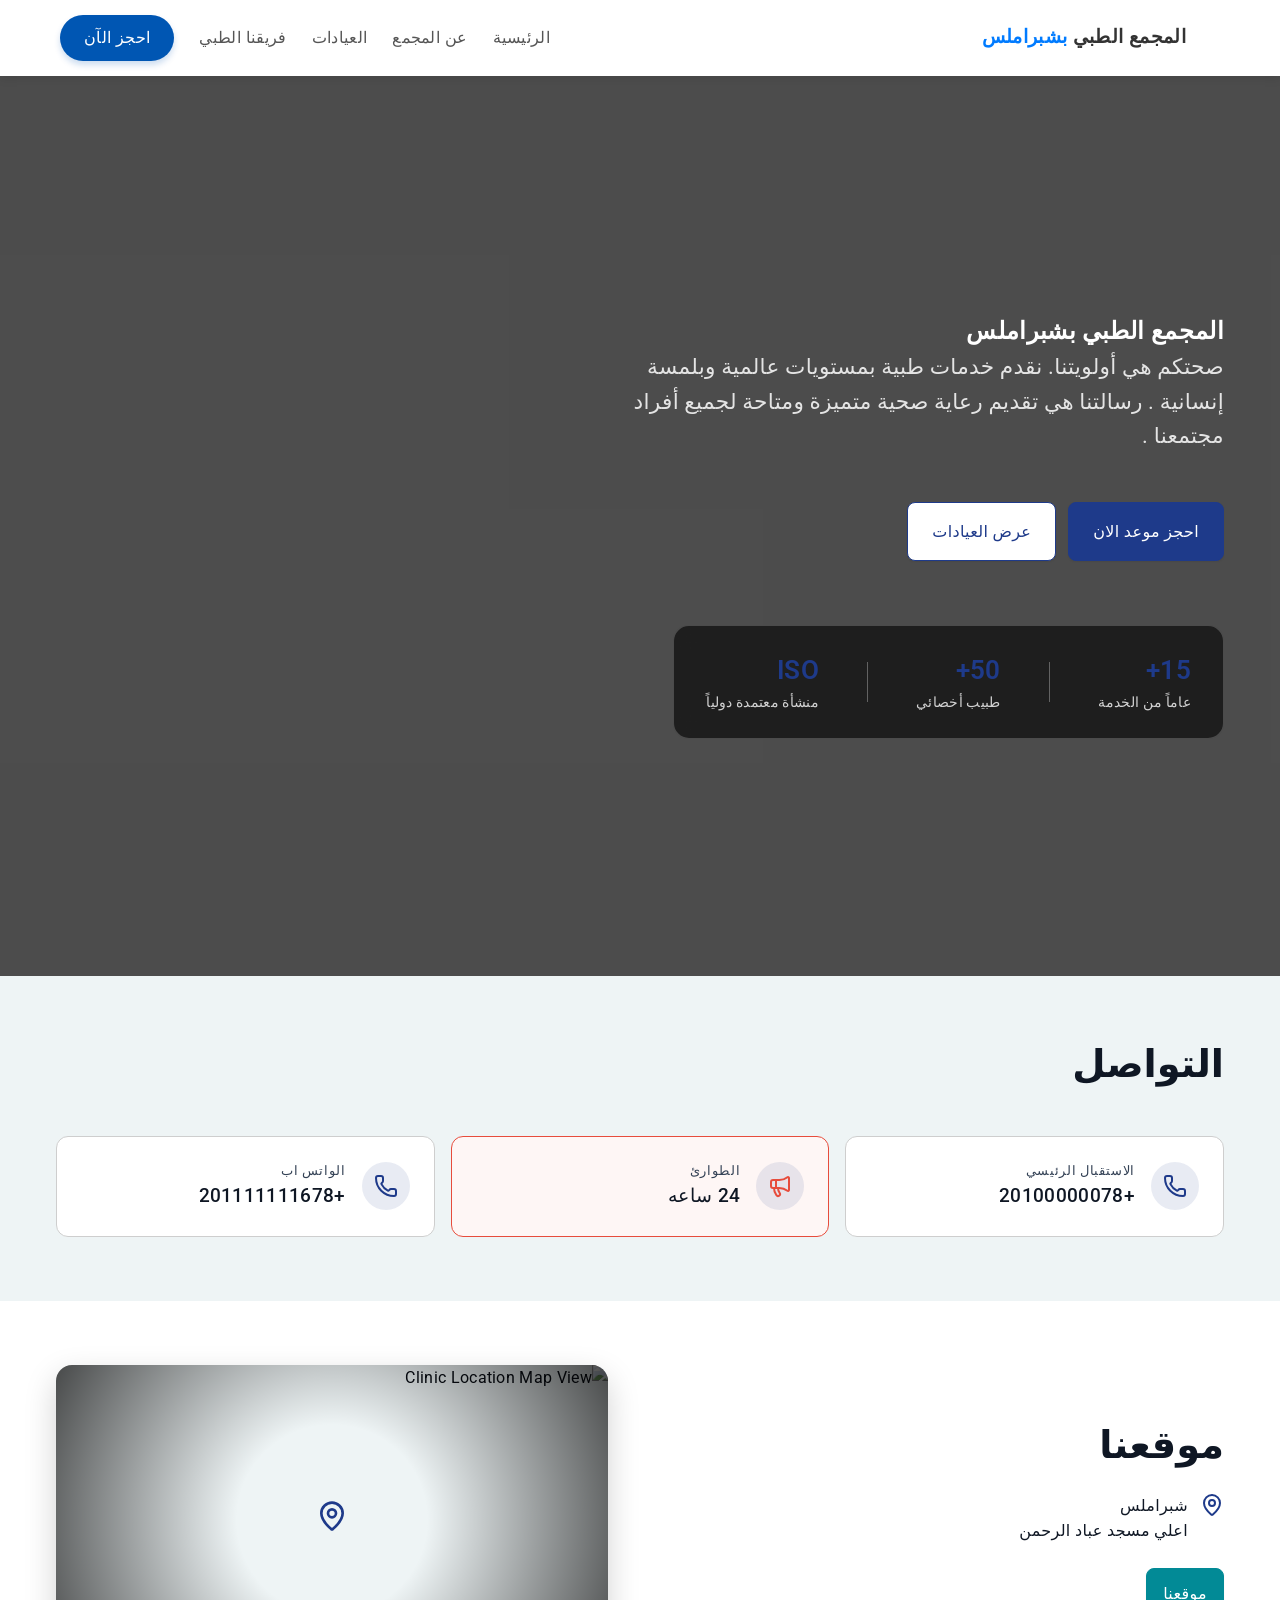
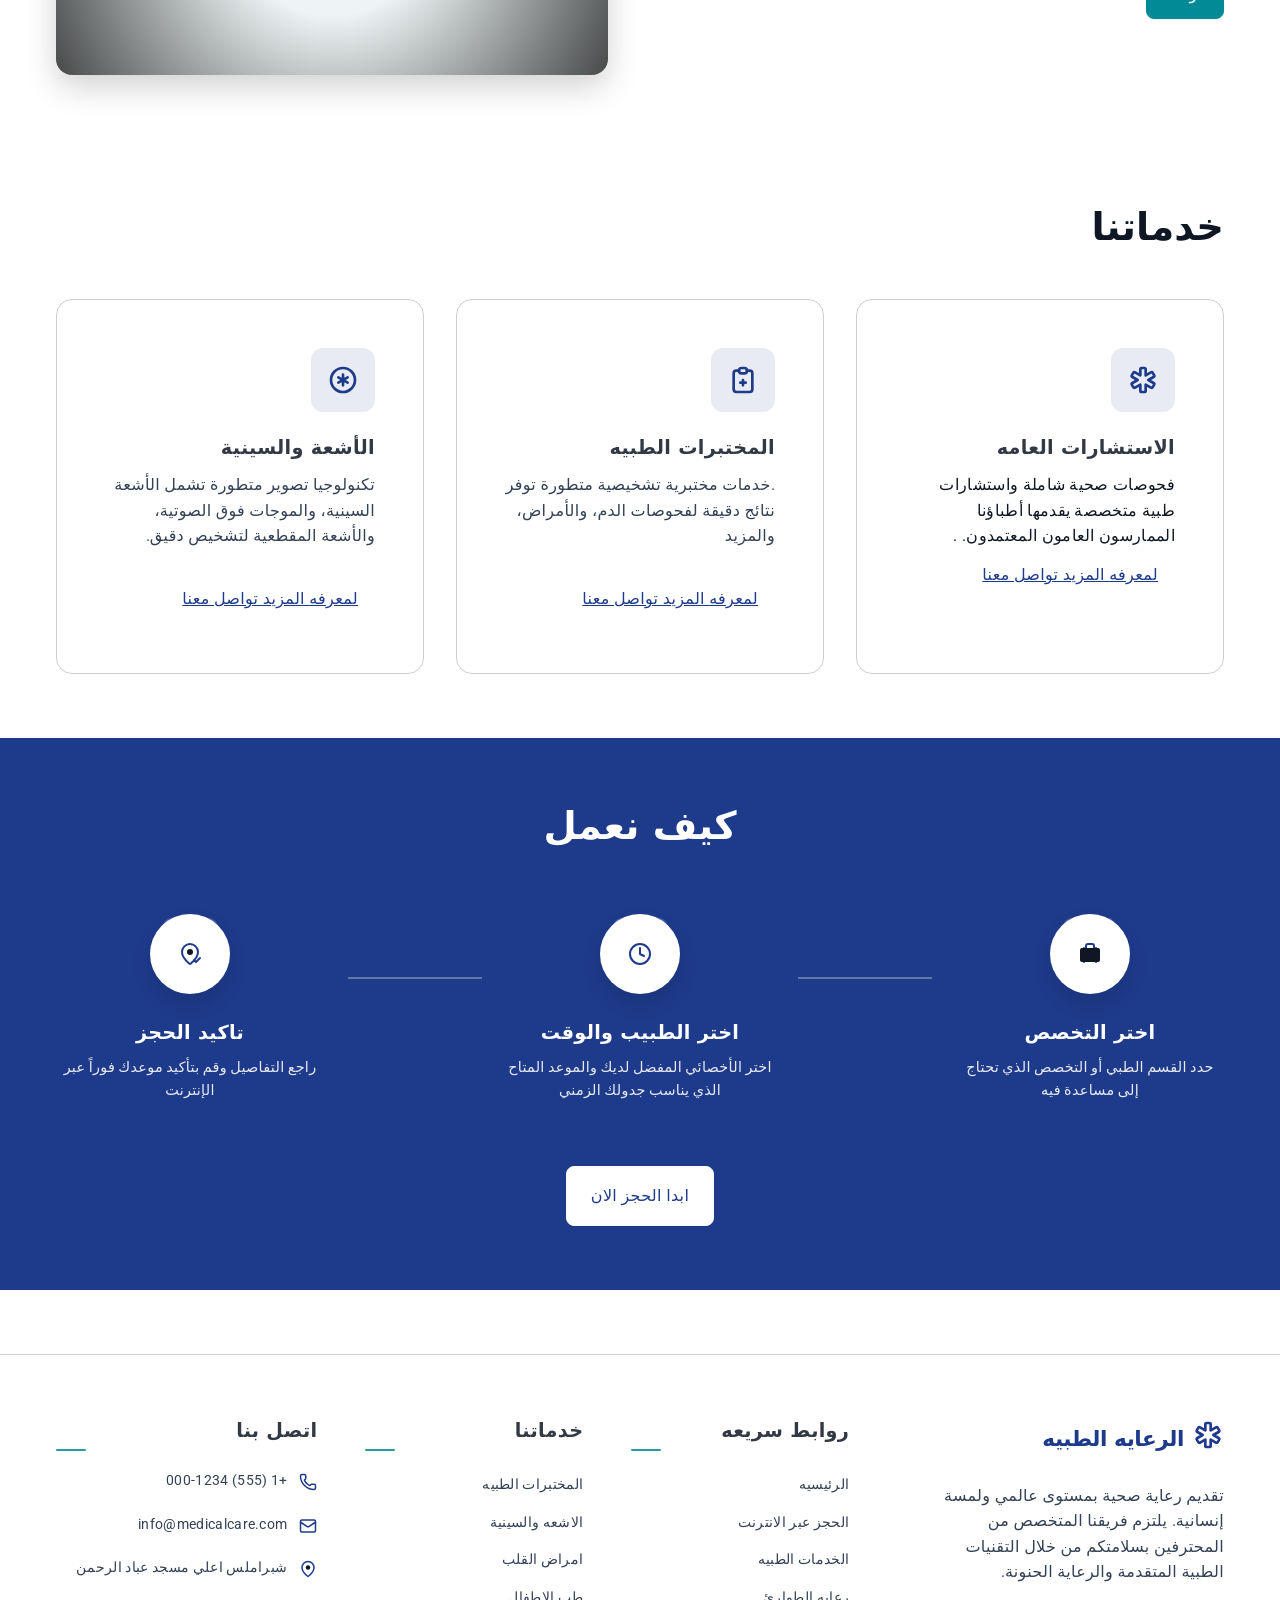
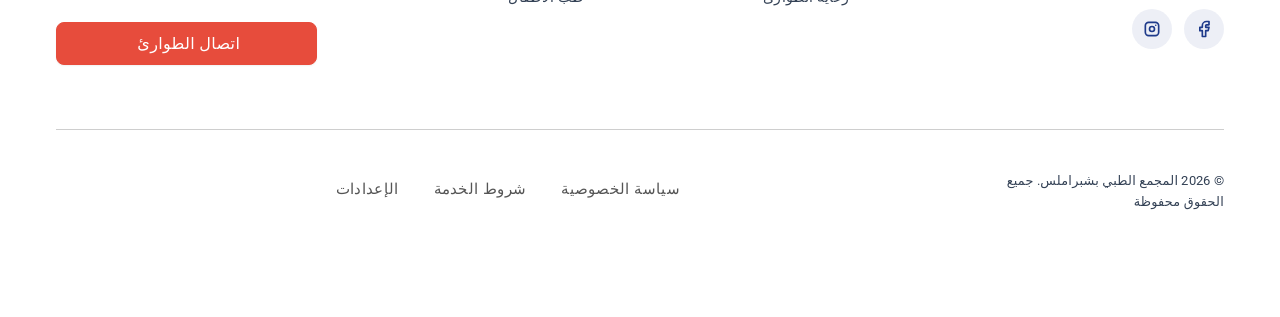
==== commit 915d8ff8: "Add files via upload" ====
--- a/index.html
+++ b/index.html
@@ -376,7 +376,7 @@
                   <span class="contact-label">الاستقبال الرئيسي</span>
                   <a href="tel:+18005550100">
                     <div class="contact-value">
-                      <span>+201012345678</span>
+                      <span>+20100000078</span>
                     </div>
                   </a>
                 </div>
@@ -434,7 +434,7 @@
                   <span class="contact-label">الواتس اب</span>
                   <a href="https://wa.me/qr/KS53A2QT54MGC1">
                     <div class="contact-value">
-                      <span>+201012345678</span>
+                      <span>+201111111678</span>
                     </div>
                   </a>
                 </div>
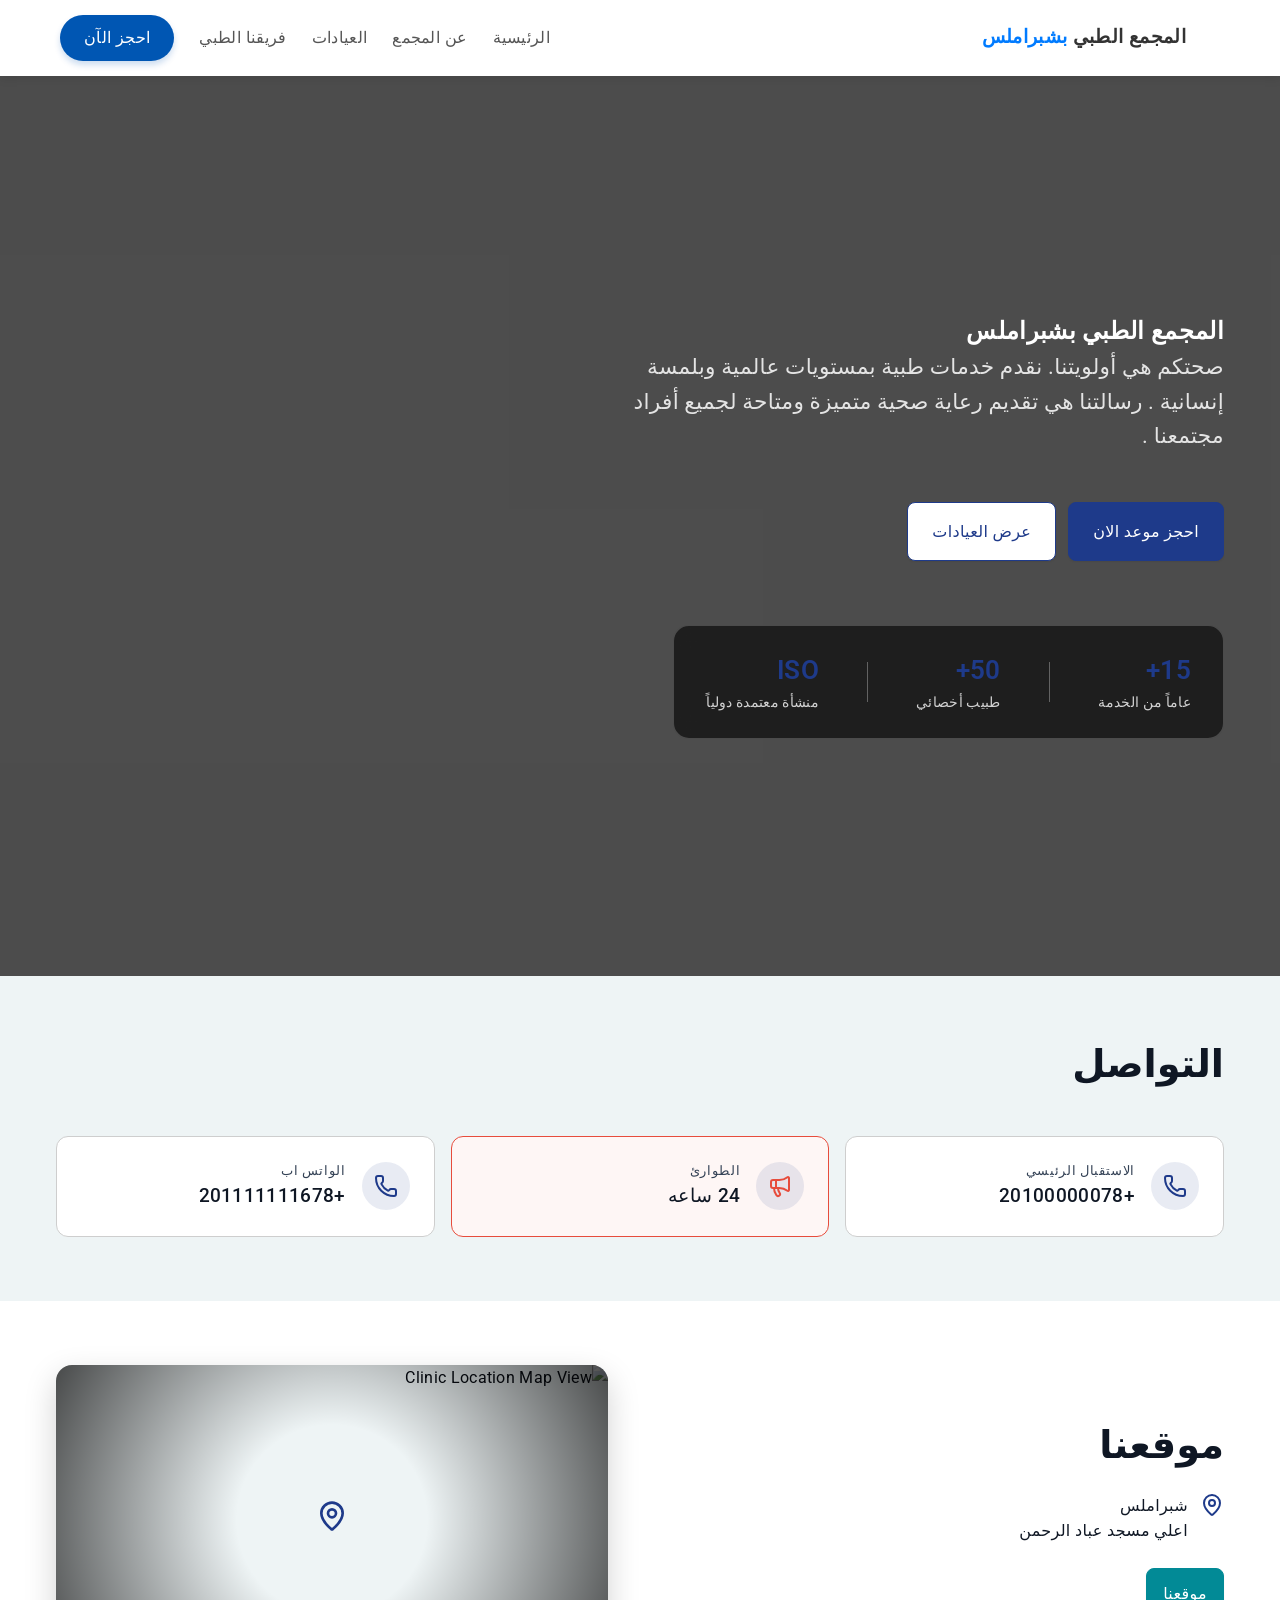
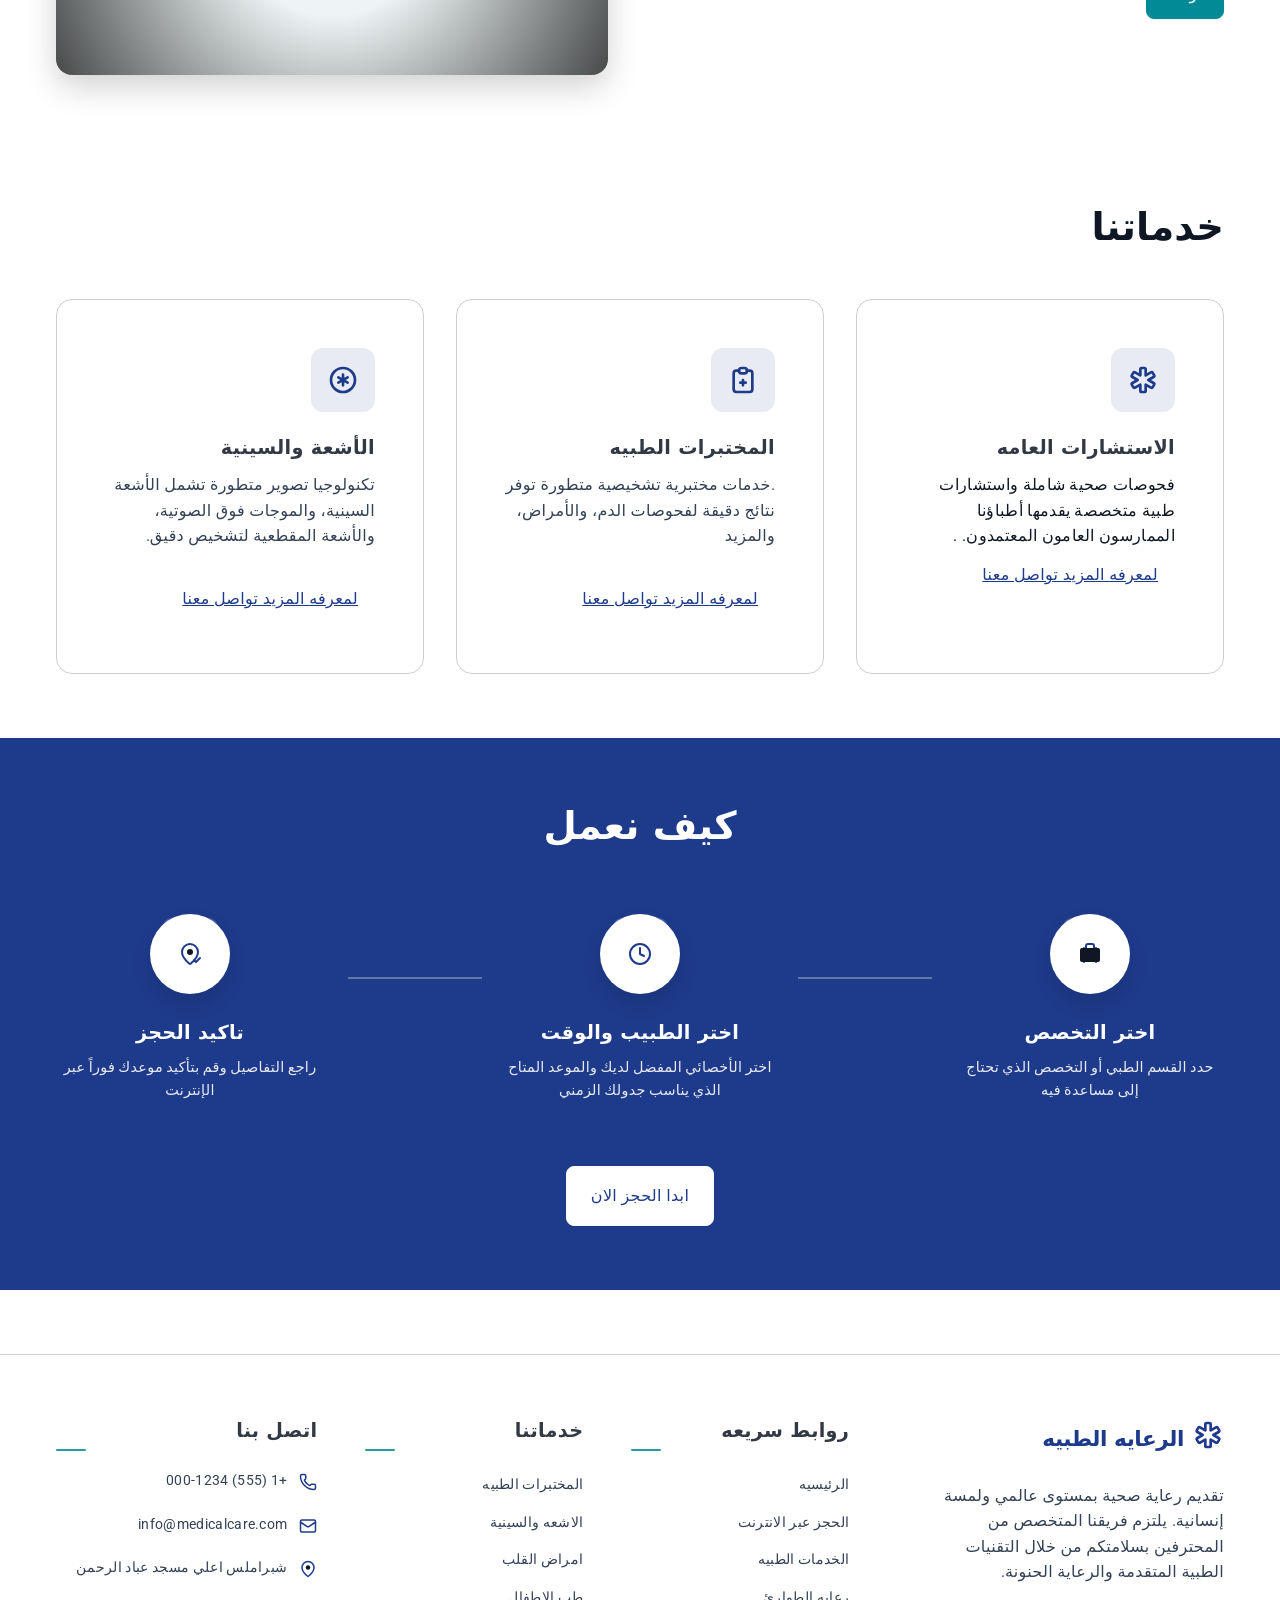
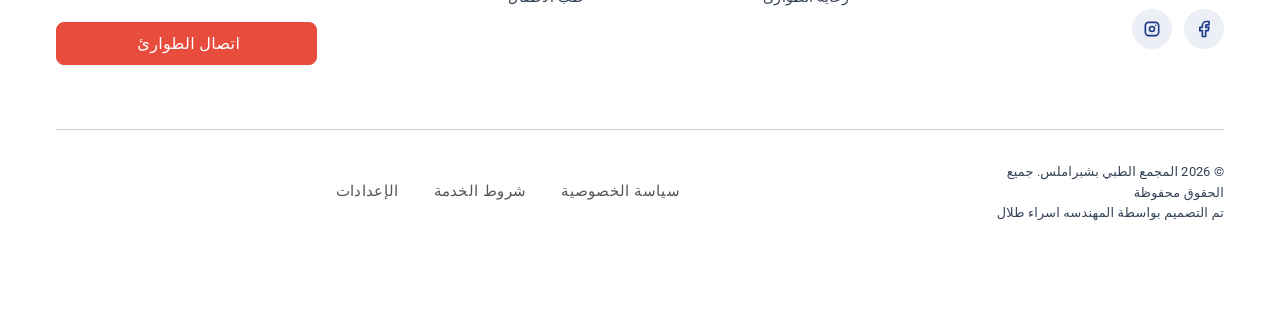
==== commit e40c8b79: "Add files via upload" ====
--- a/index.html
+++ b/index.html
@@ -12,7 +12,24 @@
 
     <style data-tag="reset-style-sheet">
       html {  line-height: 1.15;}body {  margin: 0;}* {  box-sizing: border-box;  border-width: 0;  border-style: solid;  -webkit-font-smoothing: antialiased;}p,li,ul,pre,div,h1,h2,h3,h4,h5,h6,figure,blockquote,figcaption {  margin: 0;  padding: 0;}button {  background-color: transparent;}button,input,optgroup,select,textarea {  font-family: inherit;  font-size: 100%;  line-height: 1.15;  margin: 0;}button,select {  text-transform: none;}button,[type="button"],[type="reset"],[type="submit"] {  -webkit-appearance: button;  color: inherit;}button::-moz-focus-inner,[type="button"]::-moz-focus-inner,[type="reset"]::-moz-focus-inner,[type="submit"]::-moz-focus-inner {  border-style: none;  padding: 0;}button:-moz-focus,[type="button"]:-moz-focus,[type="reset"]:-moz-focus,[type="submit"]:-moz-focus {  outline: 1px dotted ButtonText;}a {  color: inherit;  text-decoration: inherit;}pre {  white-space: normal;}input {  padding: 2px 4px;}img {  display: block;}details {  display: block;  margin: 0;  padding: 0;}summary::-webkit-details-marker {  display: none;}[data-thq="accordion"] [data-thq="accordion-content"] {  max-height: 0;  overflow: hidden;  transition: max-height 0.3s ease-in-out;  padding: 0;}[data-thq="accordion"] details[data-thq="accordion-trigger"][open] + [data-thq="accordion-content"] {  max-height: 1000vh;}details[data-thq="accordion-trigger"][open] summary [data-thq="accordion-icon"] {  transform: rotate(180deg);}html { scroll-behavior: smooth  }
-    </style>
+   
+   
+   @media (max-width: 768px) {
+    /* تصغير حجم خط اللينكات عشان تاخد سطر واحد */
+    .navigation-links1, .navigation-links2, nav a, header a {
+        font-size: 12px !important;
+        margin: 0 4px !important;
+    }
+    
+    /* جعل المنيو يلف وينزل بشكل مرن لو المساحة ضاقت */
+    header, nav, [class*="navigation"] {
+        flex-wrap: wrap !important;
+        justify-content: center !important;
+        gap: 8px !important;
+    }
+}
+   
+   </style>
     <style data-tag="default-style-sheet">
       html {
         font-family: Roboto;
@@ -1070,6 +1087,7 @@
                 <div class="footer-bottom-bar">
                   <div class="footer-copyright section-content">
                     <span>© 2026 المجمع الطبي بشبراملس. جميع الحقوق محفوظة</span>
+                    <br><span>تم التصميم بواسطة المهندسه اسراء طلال</span>
                   </div>
                  <style>
     /* الحاوية الرئيسية للروابط الثلاثة */
--- a/index.css
+++ b/index.css
@@ -109,4 +109,39 @@
 input, textarea {
     text-align: right;
     direction: rtl;
+}
+/* الكود ده هيتنفذ تلقائياً لما الشاشة تصغر وتكون مناسبة للموبايل */
+@media (max-width: 768px) {
+    
+    /* 1. إخفاء الهيدر (Navbar) الأساسي الكبير بتاع اللاب توب */
+    .navigation-container1, 
+    .navigation-container2 {
+        display: none !important;
+    }
+
+    /* 2. إظهار الهيدر (Navbar) المخصص للموبايل */
+    .navigation-container3 {
+        display: flex !important;
+        justify-content: space-between;
+        align-items: center;
+        width: 100% !important;
+        padding: 10px 20px;
+    }
+
+    /* 3. جعل عناصر الموقع (السكشنز والكروت) تنزل تحت بعض بدل ما تكون مضغوطة بالعرض */
+    .main-container, 
+    .row, 
+    .grid-layout {
+        flex-direction: column !important;
+        display: flex !important;
+    }
+
+    /* 4. ضبط عرض الصور والعناصر الكبيرة عشان ما تخرجش بره الشاشة بالعرض */
+    .section, 
+    .card, 
+    img {
+        width: 100% !important;
+        max-width: 100% !important;
+        box-sizing: border-box;
+    }
 }
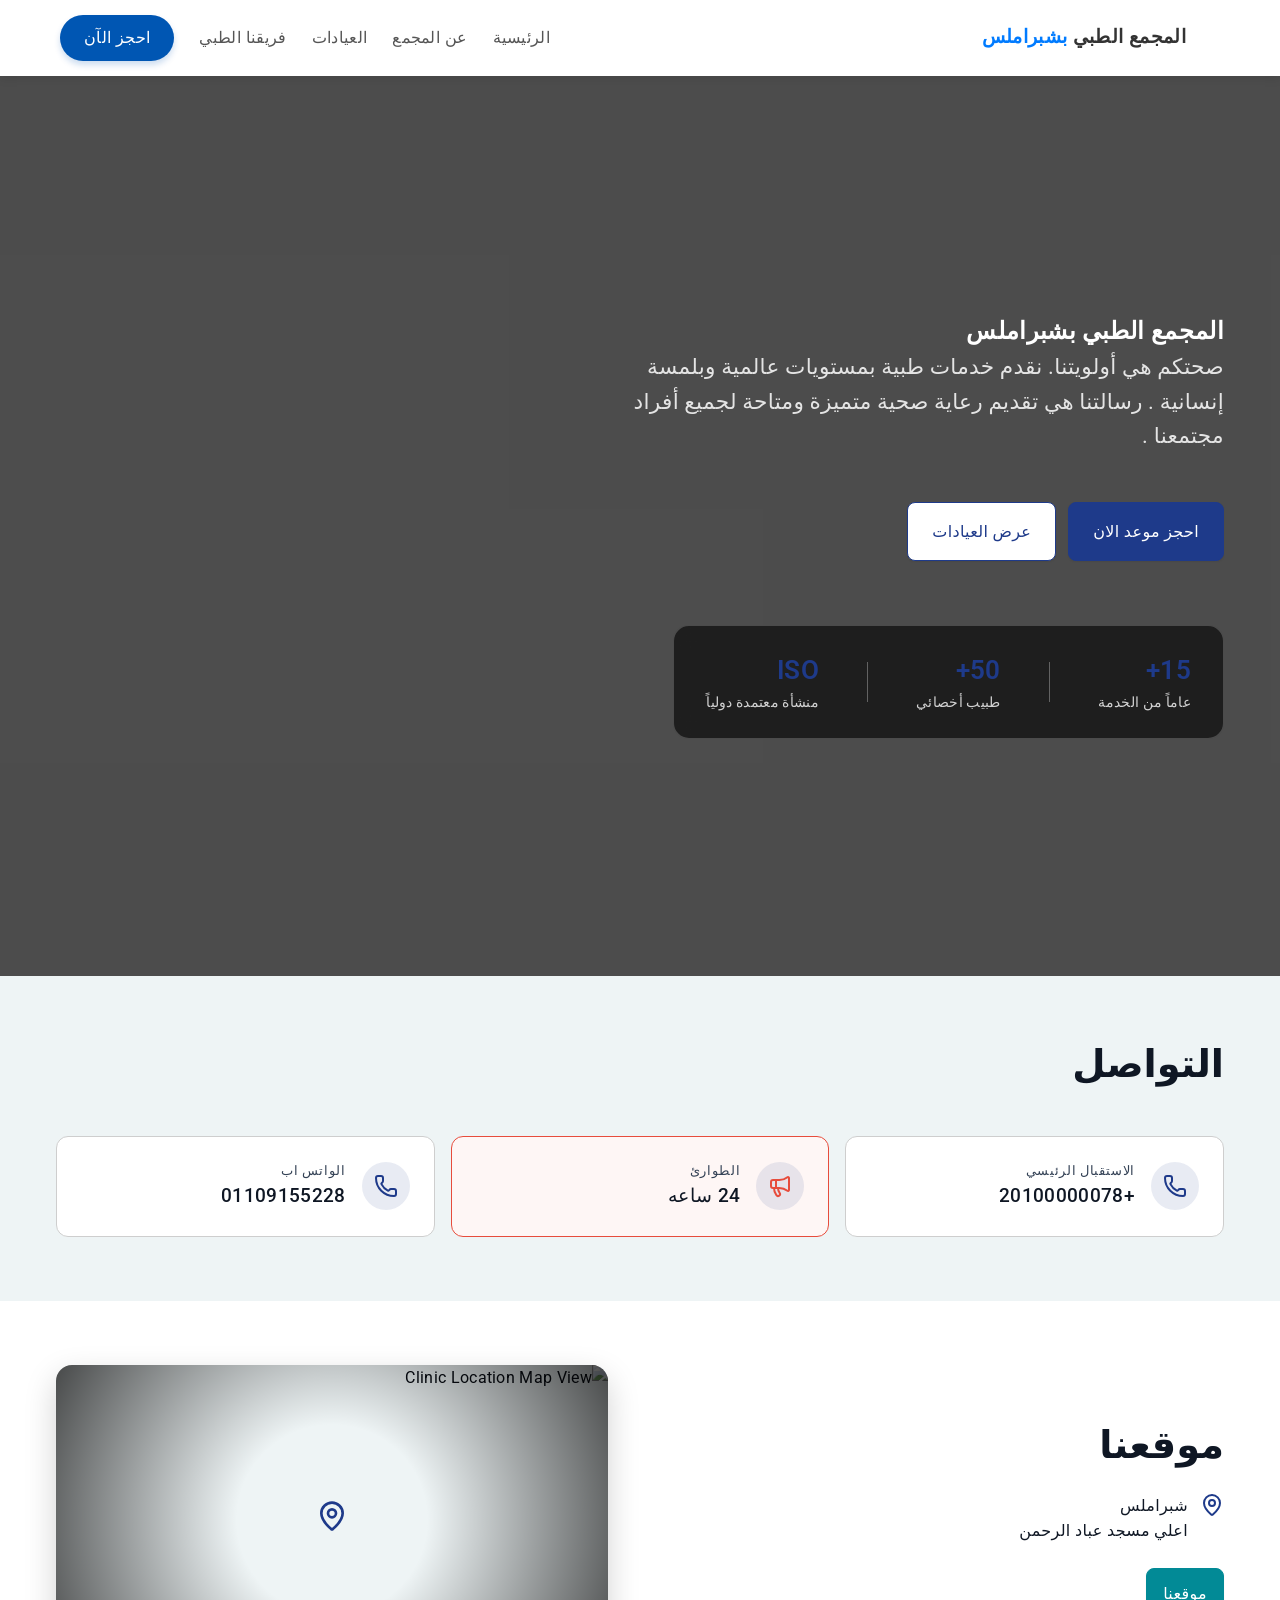
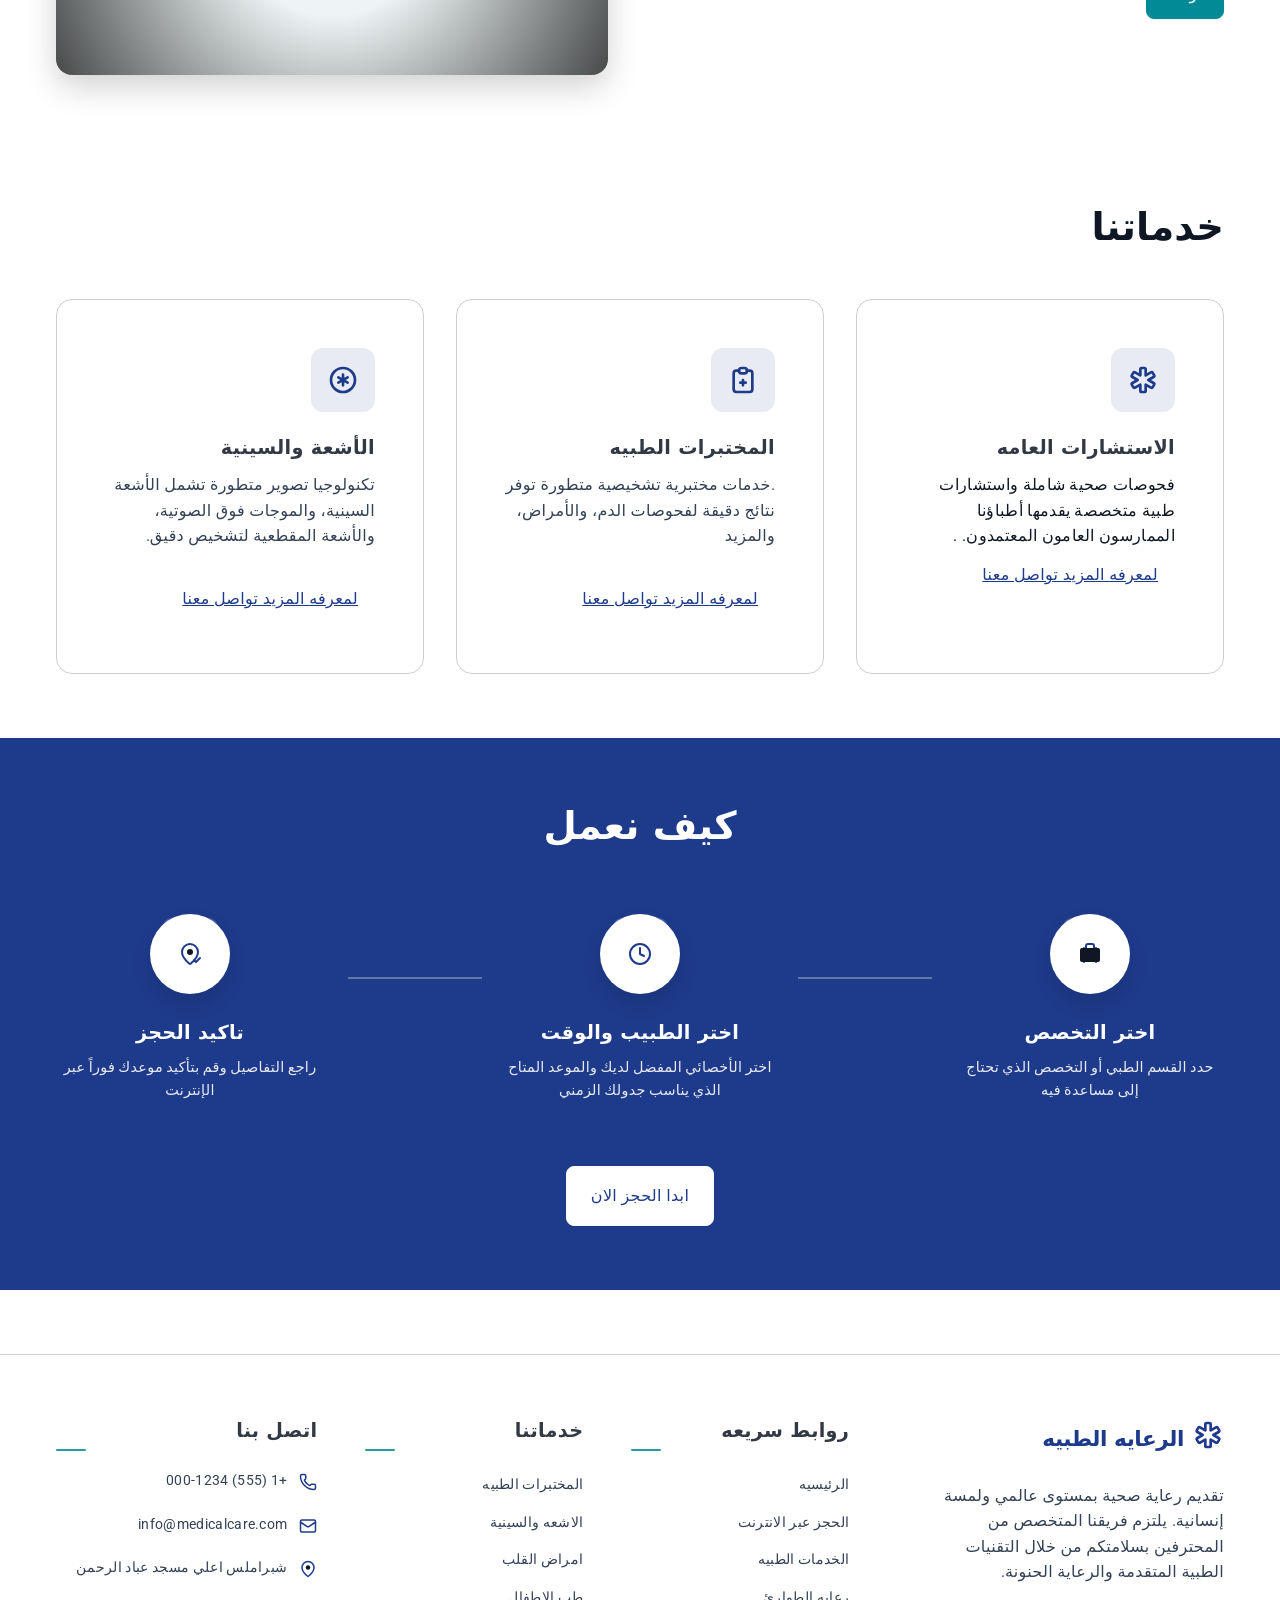
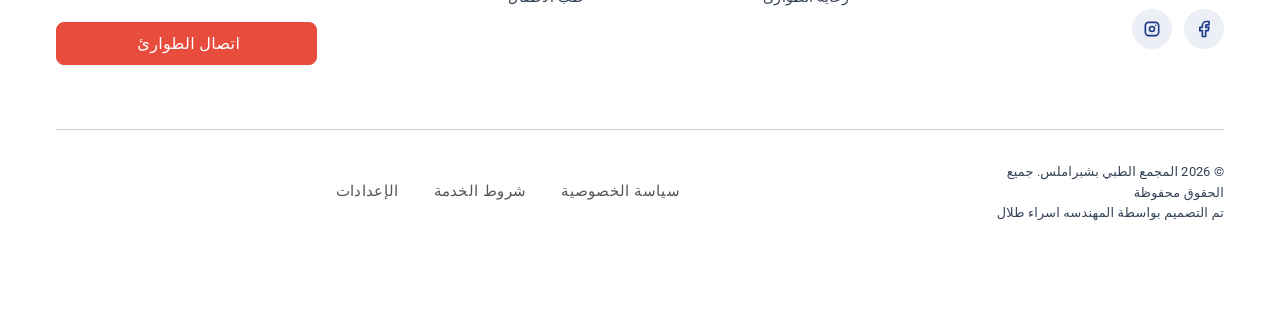
==== commit c4989482: "Add files via upload" ====
--- a/index.html
+++ b/index.html
@@ -391,7 +391,7 @@
                 </div>
                 <div class="contact-info">
                   <span class="contact-label">الاستقبال الرئيسي</span>
-                  <a href="tel:+18005550100">
+                  <a href="tel:+20100000078">
                     <div class="contact-value">
                       <span>+20100000078</span>
                     </div>
@@ -449,9 +449,9 @@
                 </div>
                 <div class="contact-info">
                   <span class="contact-label">الواتس اب</span>
-                  <a href="https://wa.me/qr/KS53A2QT54MGC1">
+                  <a href="https://wa.me/01109155228">
                     <div class="contact-value">
-                      <span>+201111111678</span>
+                      <span>01109155228</span>
                     </div>
                   </a>
                 </div>
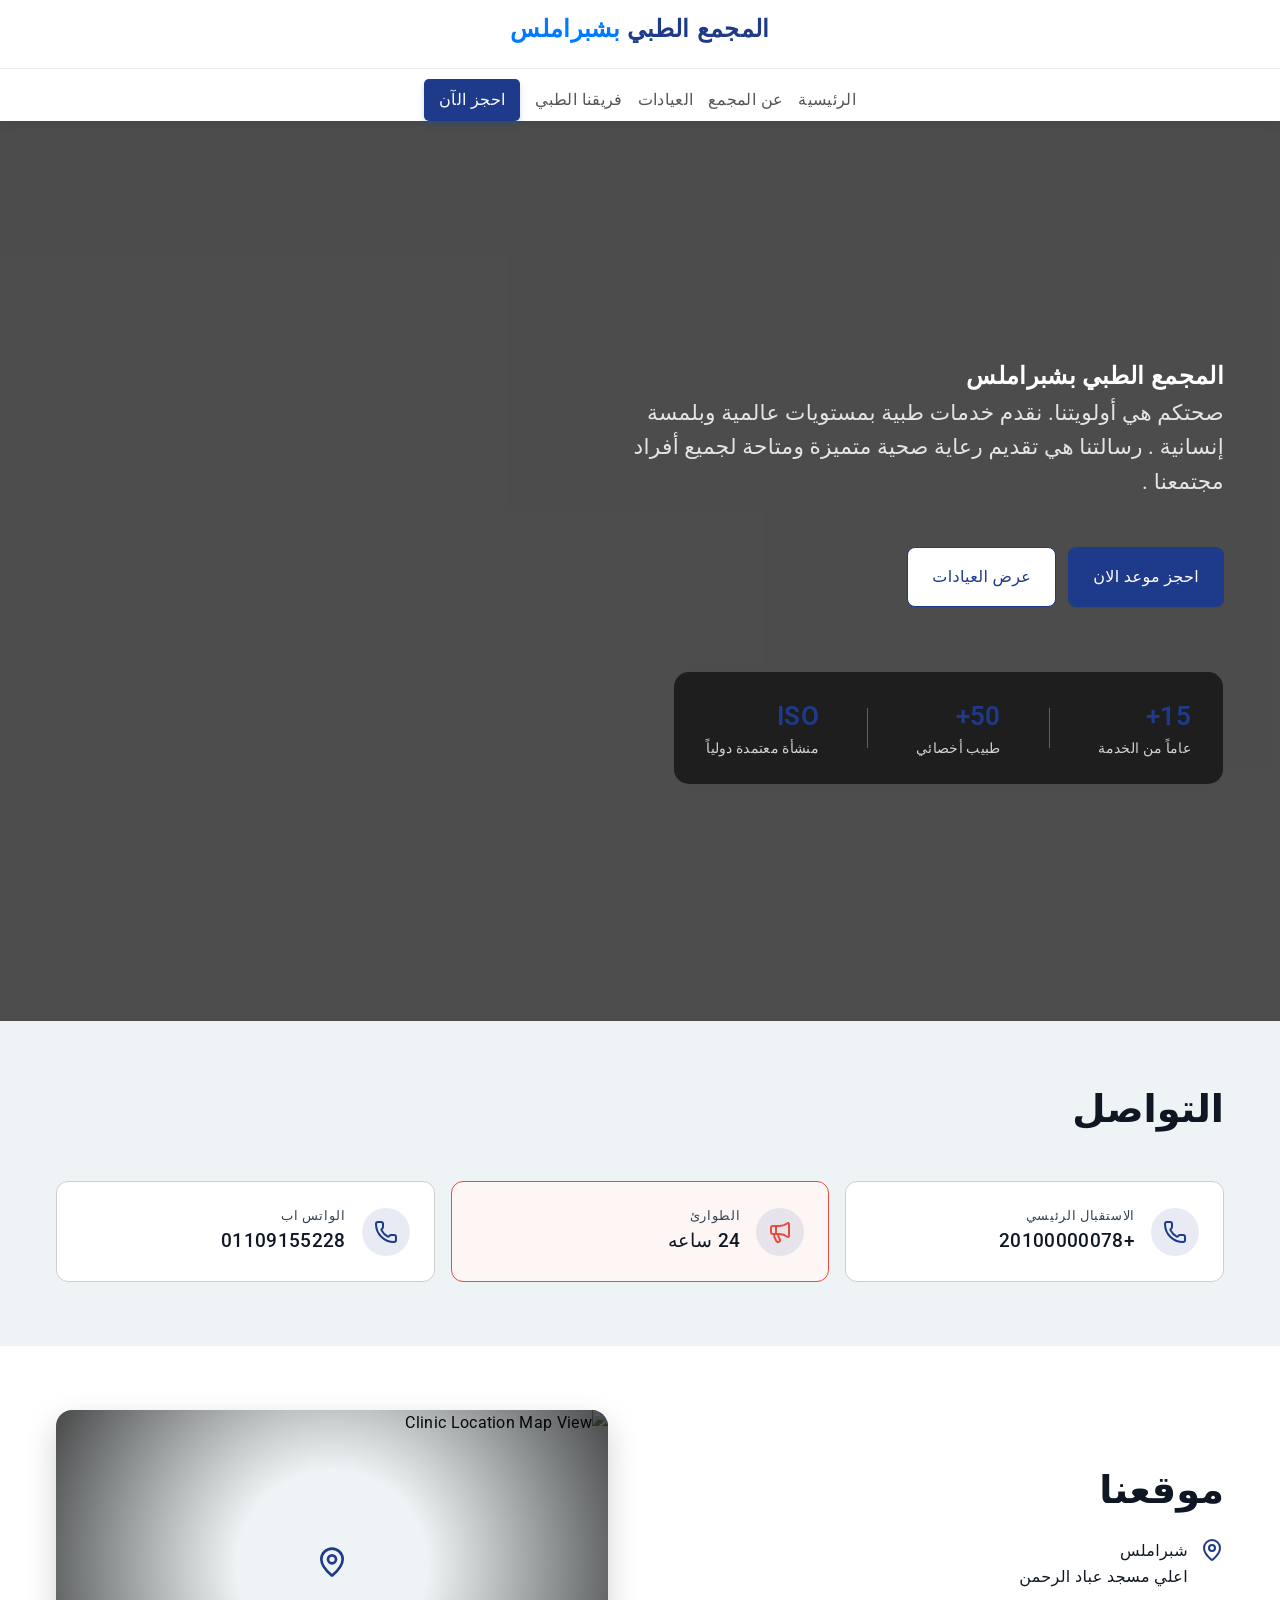
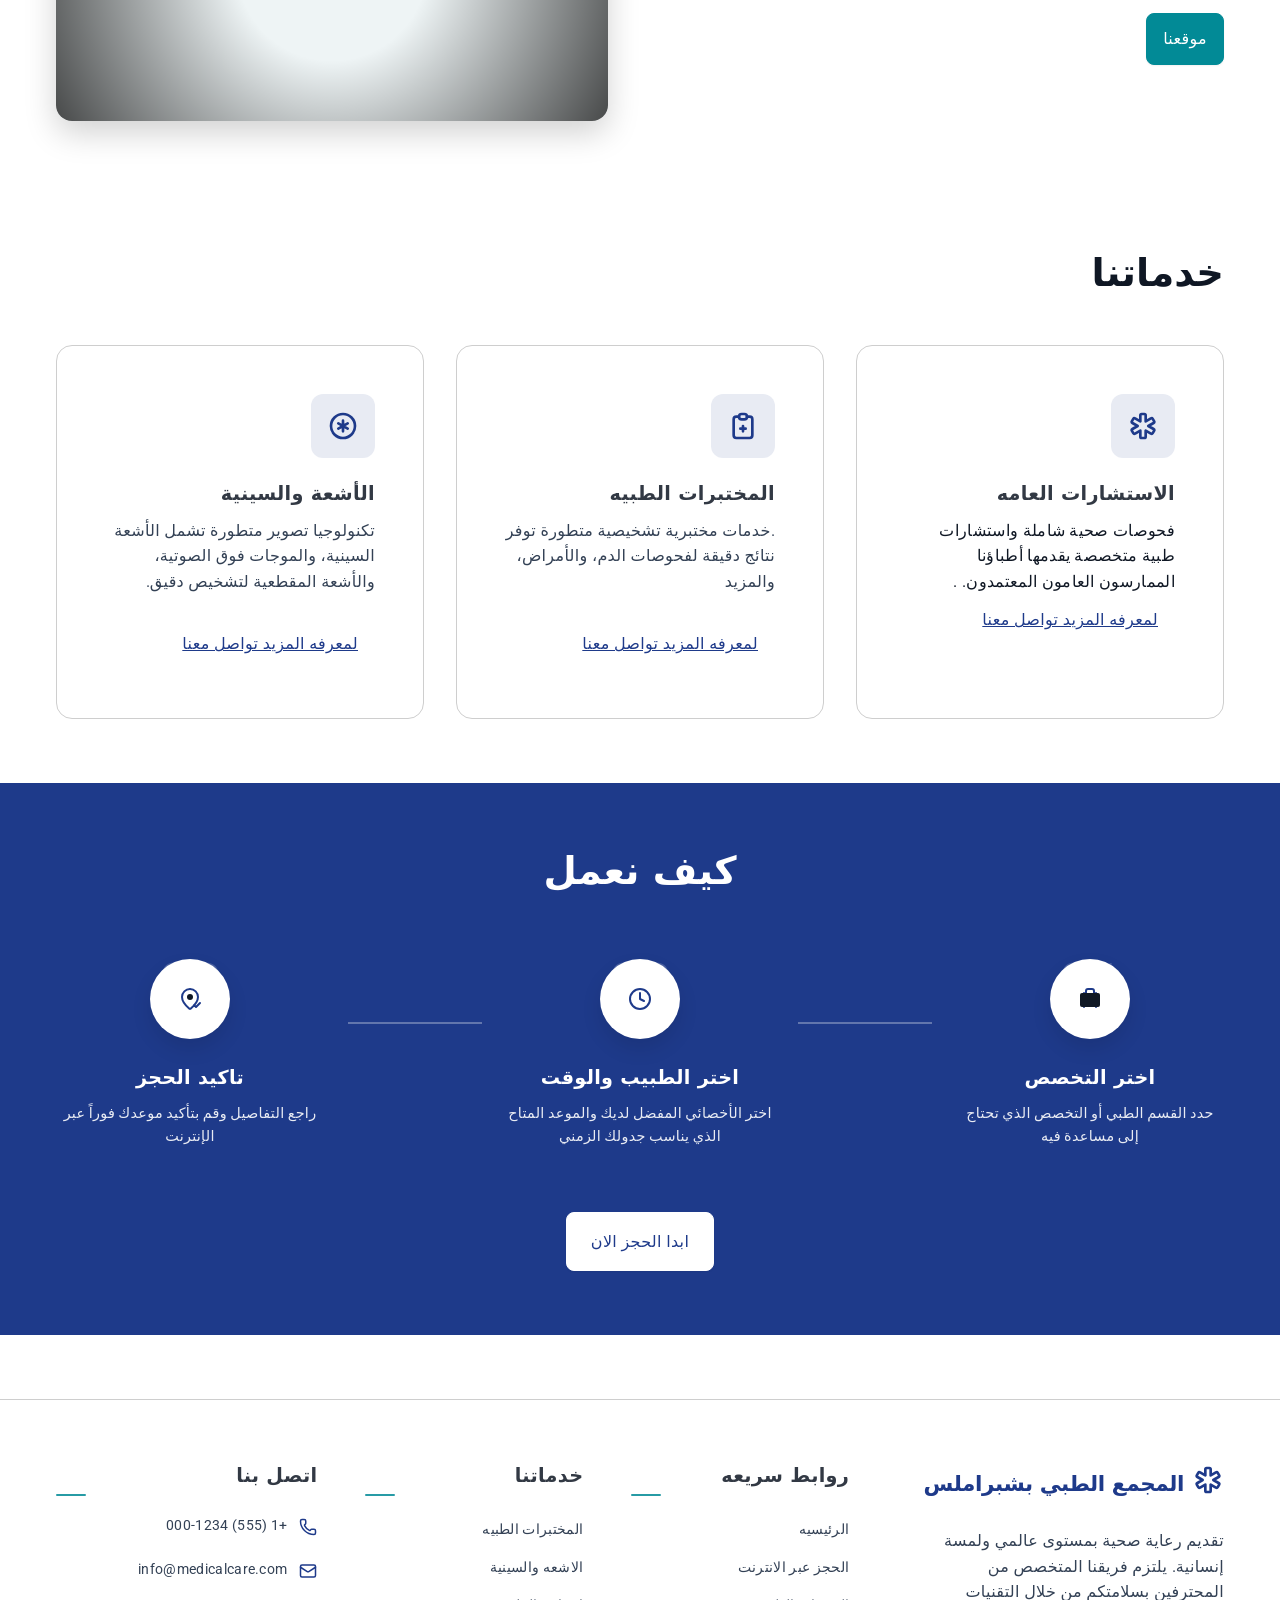
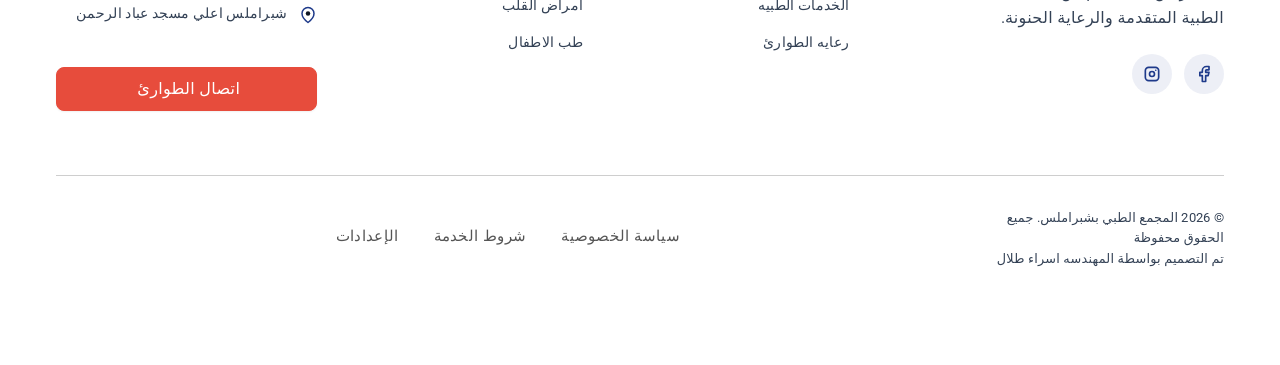
==== commit 8f7bc964: "Add files via upload" ====
--- a/index.html
+++ b/index.html
@@ -168,24 +168,22 @@
 </style>
 
 <div class="custom-nav-container">
-    <div class="custom-nav-wrapper">
-        <a href="index.html" class="custom-nav-brand">
-            <div class="custom-nav-logo-icon">
-                <svg width="24" xmlns="http://www.w3.org/2000/svg" height="24" viewBox="0 0 24 24">
-                    <path d="M21 21-15.005A2 2 0 0 1 4 19.2V2.803L6.572 5.402a2 2 0 0 0 2.732.732l-.873.138a2 2 0 0 0 .805 2.594L5.999 12l-2.427 1.402a2 2 0 0 0-.732 2.732l1.732 1.003l2.32a2 2 0 0 0 2.649.6L9 17.196V20a2 2 0 0 0 2 2h2l1.15-2a2 2 0 0 0 1.5-2.004l2.428 1.403a2 2 0 0 0 2.732-.732l1-1.732l1-1.732a2 2 0 0 0-.805-2.594L18 12l2.428-1.402a2 2 0 0 0 .732-2.732l-1-1.732l-1-1.732a2 2 0 0 0-2.649-.6L15 6.02V4n2 2a2 2 0 0 0 2-2z" fill="currentColor"></path>
-                </svg>
-            </div>
-            <span class="custom-nav-brand-text">المجمع الطبي <span>بشبراملس</span></span>
+    <div class="nav-top-row" style="text-align: center; width: 100%; padding: 10px 0;">
+        <a href="index.html" class="custom-nav-brand" style="display: block; text-decoration: none;">
+            <span class="custom-nav-brand-text" style="font-size: 24px; font-weight: bold; color: #1e3a8a;">
+                المجمع الطبي <span>بشبراملس</span>
+            </span>
         </a>
-
-        <div class="custom-nav-links">
-            <a href="index.html">الرئيسية</a>
-            <a href="about the complex.html">عن المجمع</a>
-            <a href="clinics.html">العيادات</a>
-            <a href="emergency.html">فريقنا الطبي</a>
-            <a href="about the complex.html#bookingForm" class="custom-nav-btn">احجز الآن</a>
-        </div>
     </div>
+
+    <hr style="border: 0; border-top: 1px solid #eee; margin: 10px 0;"> <div class="custom-nav-links" style="display: flex; flex-wrap: wrap; justify-content: center; gap: 15px; align-items: center; width: 100%;">
+        <a href="index.html">الرئيسية</a>
+        <a href="about the complex.html">عن المجمع</a>
+        <a href="clinics.html">العيادات</a>
+        <a href="emergency.html">فريقنا الطبي</a>
+        <a href="about the complex.html#bookingForm" class="custom-nav-btn" style="background-color: #1e3a8a; color: white; padding: 8px 15px; border-radius: 5px; text-decoration: none;">احجز الآن</a>
+    </div>
+</div>
 </div>
      <div class="navigation-container2">
               <div class="navigation-container3">
@@ -872,7 +870,7 @@
                             ></path>
                           </svg>
                         </div>
-                        <span class="footer-brand-name">الرعايه الطبيه</span>
+                        <span class="footer-brand-name">المجمع الطبي بشبراملس </span>
                       </div>
                     </a>
                     <p class="section-content footer-description">
--- a/index.css
+++ b/index.css
@@ -144,4 +144,34 @@
         max-width: 100% !important;
         box-sizing: border-box;
     }
+}
+@media (max-width: 768px) {
+    /* نخلي الحاوية الرئيسية ترتب العناصر رأسيًا */
+    .custom-nav-wrapper {
+        display: flex;
+        flex-direction: column;
+        align-items: center; /* تكنتر العناصر في النص */
+        gap: 15px; /* مسافة بين اللوجو واللينكات */
+        padding: 10px 0;
+    }
+
+    /* نخلي اللينكات تحت بعضها أو متوزعة كويس وتظهر بالكامل */
+    .custom-nav-links {
+        display: flex;
+        flex-wrap: wrap; /* لو المساحة مكفتش تنزل سطر جديد */
+        justify-content: center;
+        align-items: center;
+        gap: 10px; /* مسافة بين اللينكات */
+        width: 100%;
+    }
+
+    /* نضمن إن زرار احجز الآن يظهر بشكل واضح */
+    .custom-nav-btn {
+        display: inline-block;
+        padding: 8px 16px;
+        background-color: #1e3a8a; /* لون افتراضي زرق للزرار */
+        color: #fff !important;
+        border-radius: 5px;
+        text-decoration: none;
+    }
 }
